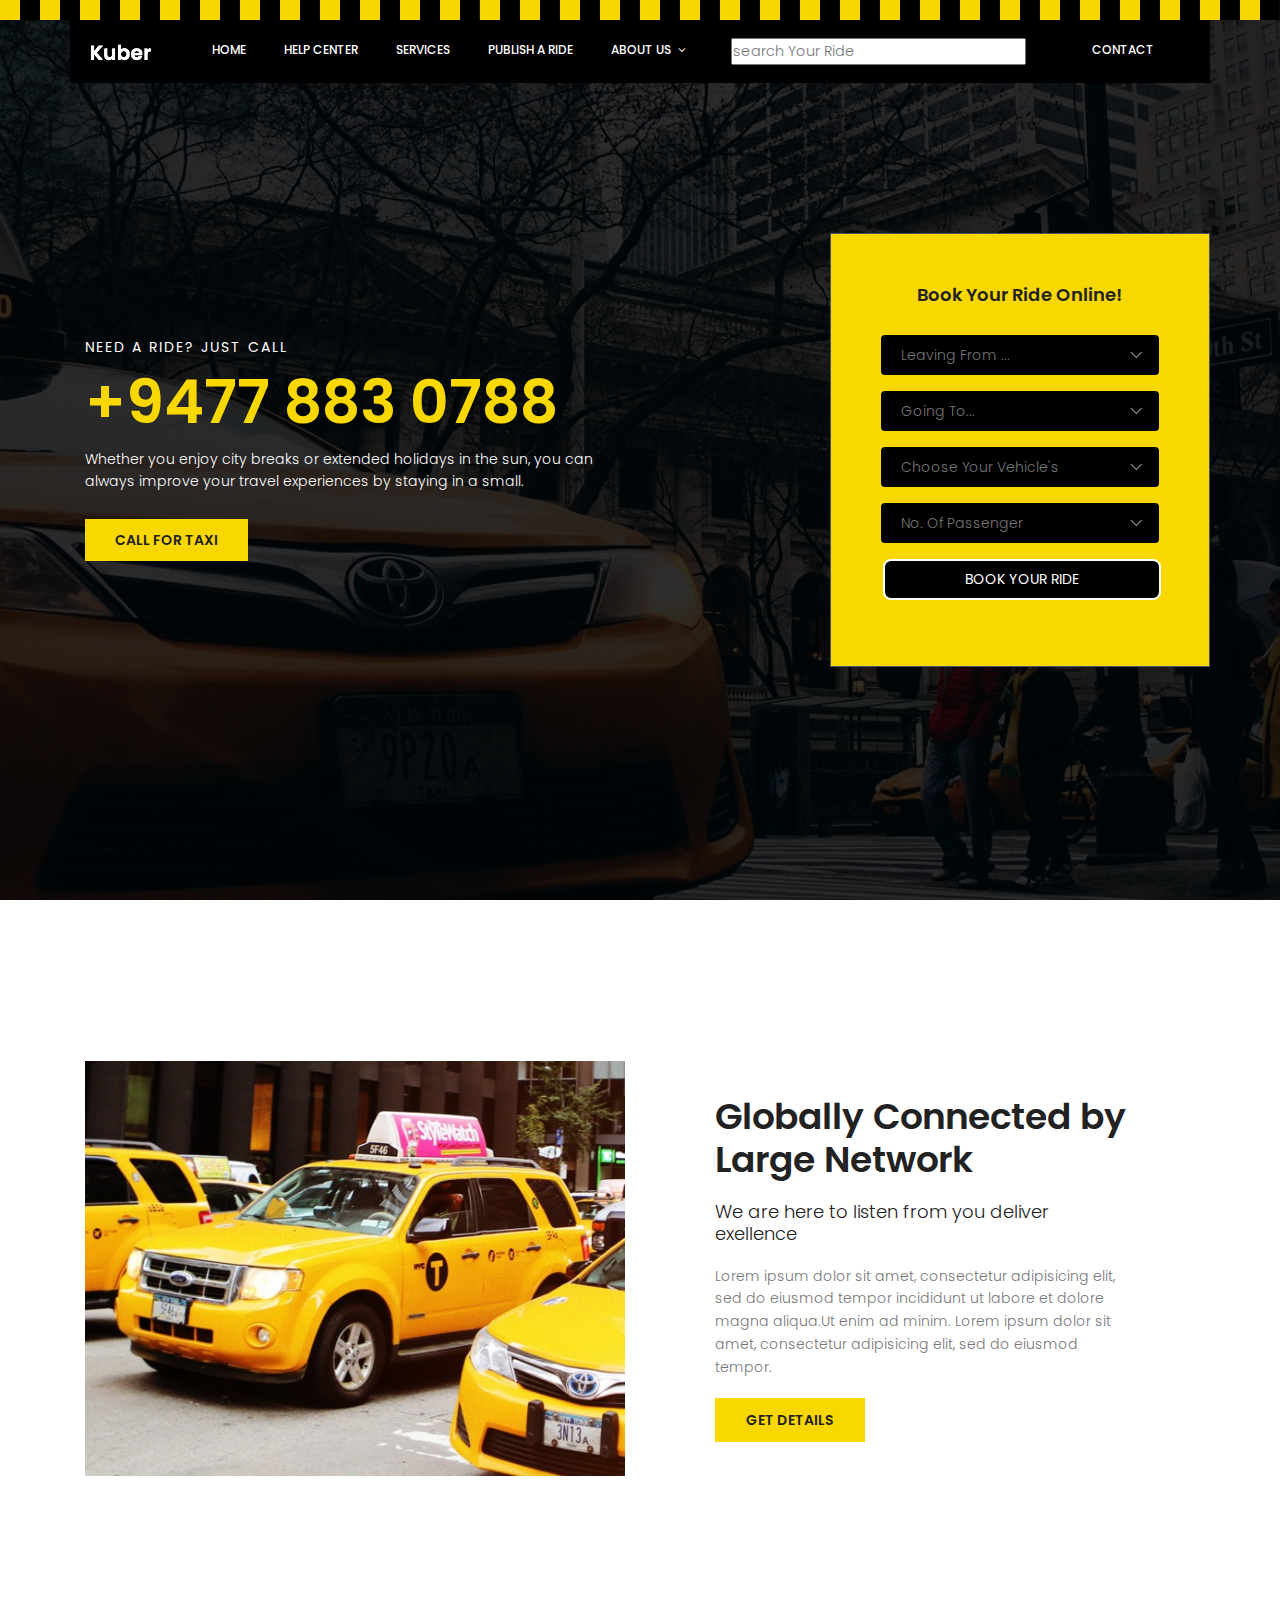
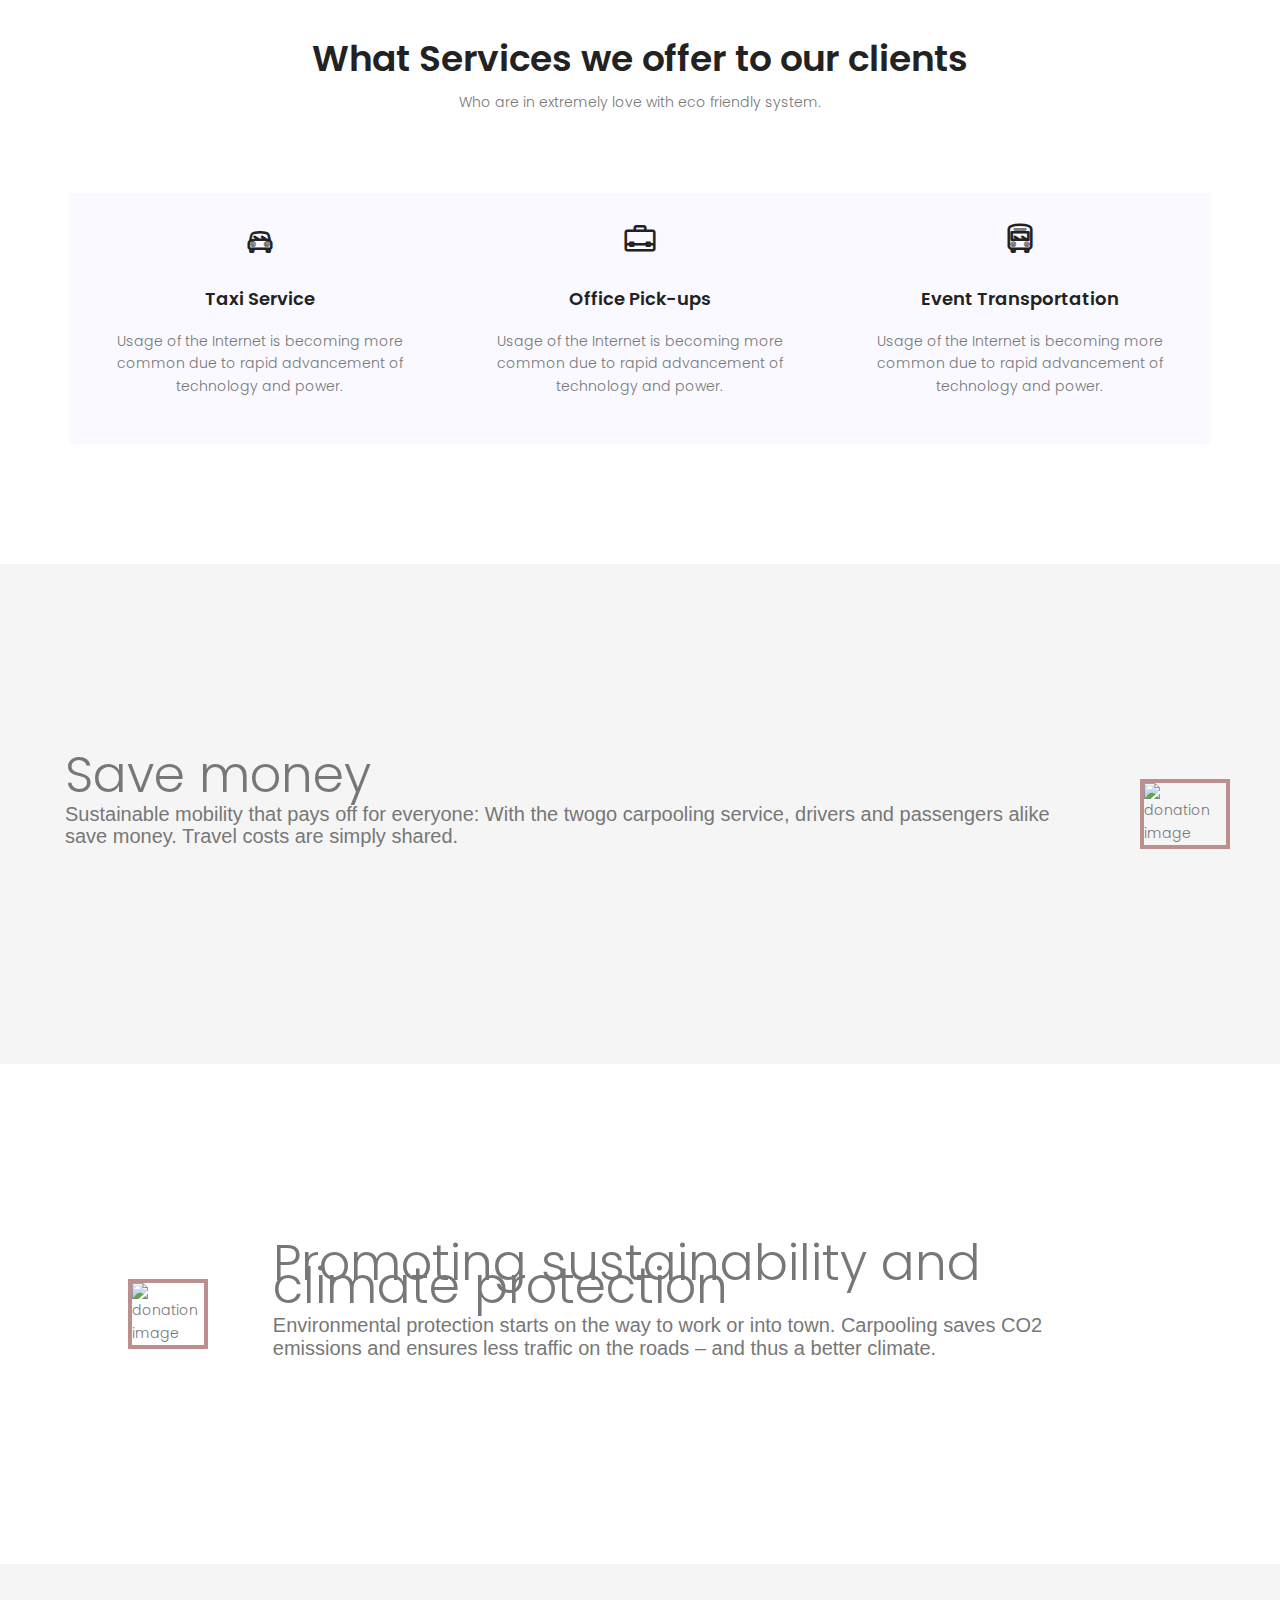
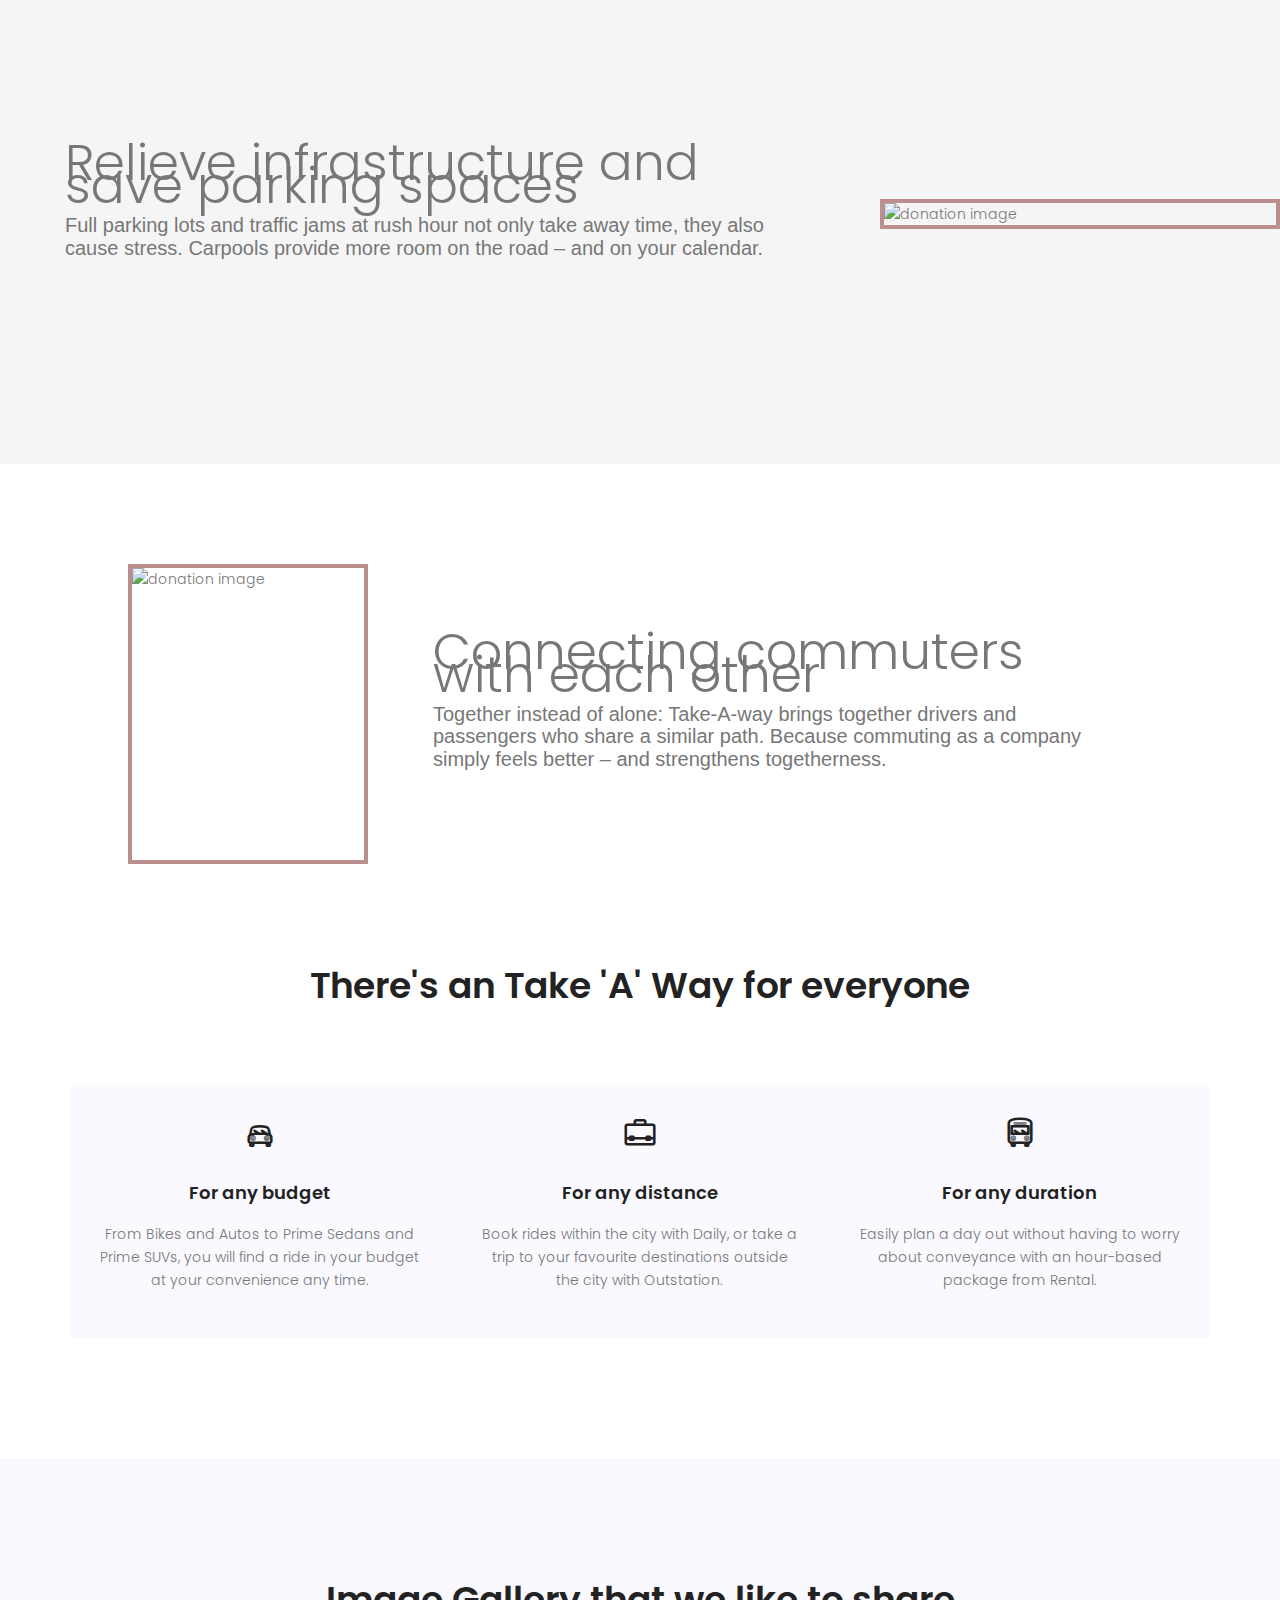
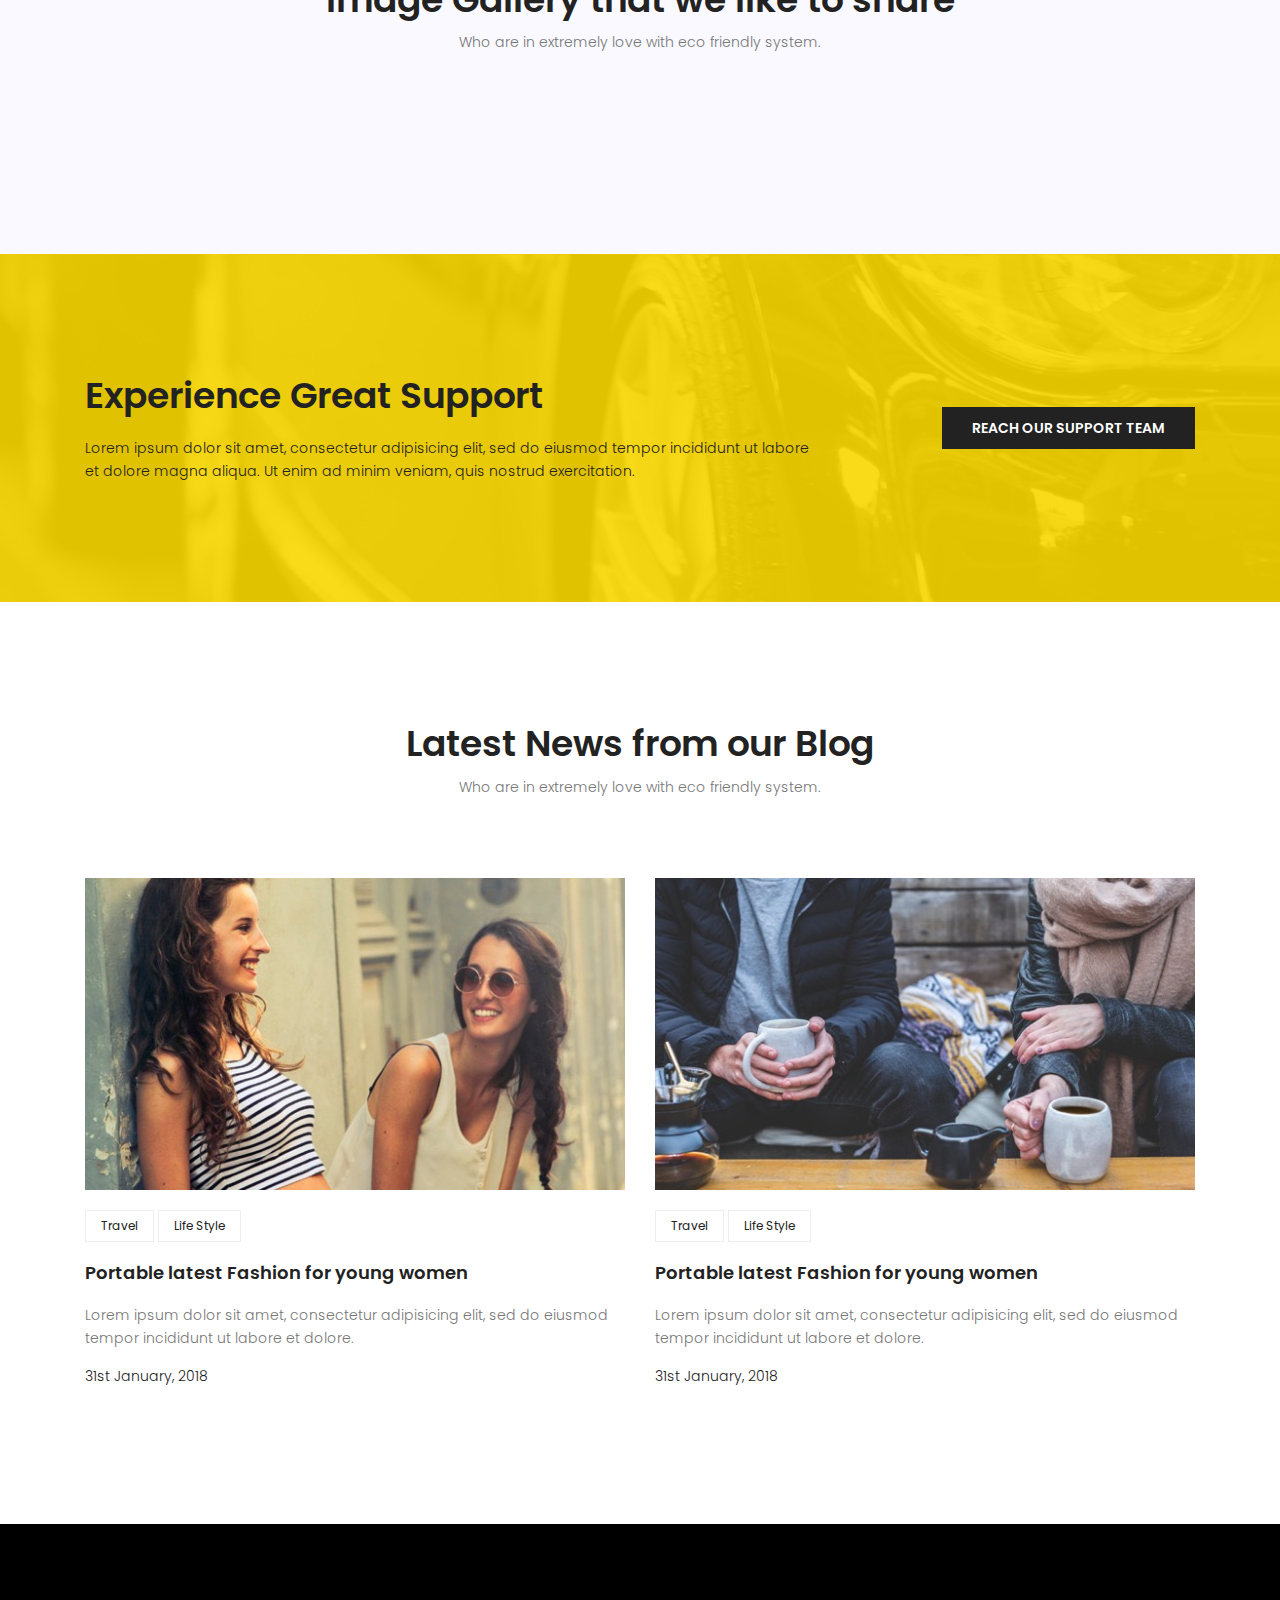
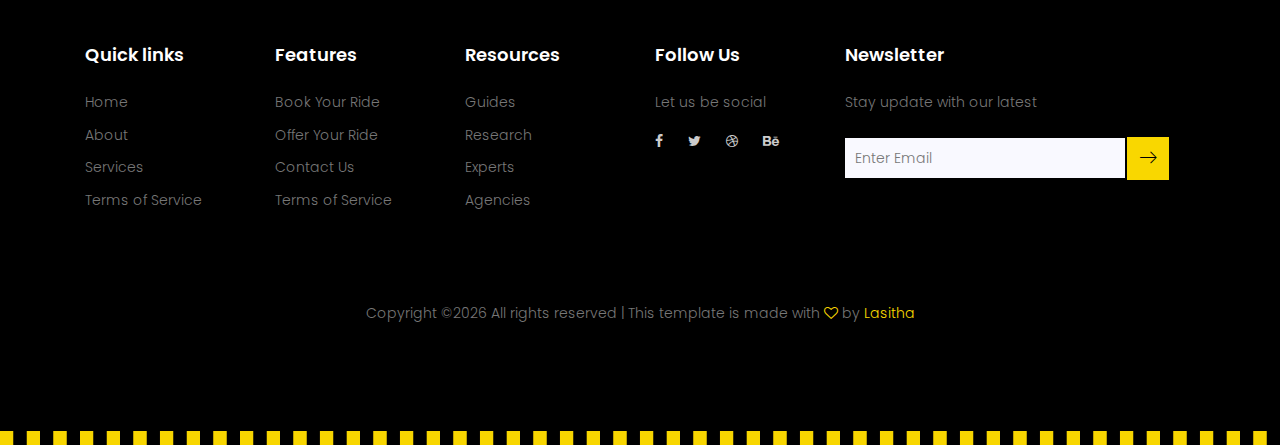
==== index.html @ 1f69581c "yahoo" ====
<!DOCTYPE html>
	<html lang="zxx" class="no-js">
	<head>
		<!-- Mobile Specific Meta -->
		<meta name="viewport" content="width=device-width, initial-scale=1, shrink-to-fit=no">
		<!-- Favicon-->
		<link rel="shortcut icon" href="img/fav.png">
		<!-- Author Meta -->
		<meta name="author" content="colorlib">
		<!-- Meta Description -->
		<meta name="description" content="">
		<!-- Meta Keyword -->
		<meta name="keywords" content="">
		<!-- meta character set -->
		<meta charset="UTF-8">
		<!-- Site Title -->
		<title>Take'A' Way</title>



		
		<link href="https://fonts.googleapis.com/css?family=Poppins:100,200,400,300,500,600,700" rel="stylesheet"> 
			<!--
			CSS
			============================================= -->
			<link rel="stylesheet" href="css/linearicons.css">
			<link rel="stylesheet" href="css/font-awesome.min.css">
			<link rel="stylesheet" href="css/bootstrap.css">
			<link rel="stylesheet" href="css/magnific-popup.css">
			<link rel="stylesheet" href="css/nice-select.css">							
			<link rel="stylesheet" href="css/animate.min.css">
			<link rel="stylesheet" href="css/jquery-ui.css">			
			<link rel="stylesheet" href="css/main.css">





		</head>
		<body>	
			  <header id="header">
		  		<div class="header-top">
				</div>
			    <div class="container main-menu">
			    	<div class="row align-items-center justify-content-between d-flex">
			    		<a href="index.html"><img src="img/logo.png" alt="" title="" /></a>		
						<nav id="nav-menu-container">
							<ul class="nav-menu">
							  <li class="menu-active"><a href="index.html">Home</a></li>
							  <li><a href="about.html">Help Center</a></li>
							  <li><a href="service.html">Services</a></li>
							  <li><a href="gallery.html">Publish a Ride</a></li>
							  <li class="menu-has-children"><a href="">About Us</a>
							    <ul>
							      <li><a href="blog-home.html">Our Aim</a></li>
							      <li><a href="blog-single.html">Our Mission</a></li>
							      <li class="menu-has-children"><a href="">Level 2</a>
							        <ul>
							          <li><a href="#">Item One</a></li>
							          <li><a href="#">Item Two</a></li>
							        </ul>
							      </li>					              
							    </ul>
							  </li>
							  <li><a href="elements.html"><input style="font-size: larger; font-weight: bolder;" type="text" placeholder="search Your Ride" name="search"</a></li>							  			          	          
							  <li><a href="contact.html">Contact</a></li>
							</ul>
						</nav><!-- #nav-menu-container -->		
			    	</div>
			    </div>
			  </header><!-- #header -->

			<!-- start banner Area -->
			<section class="banner-area relative" id="home">
				<div class="overlay overlay-bg"></div>	
				<div class="container">
					<div class="row fullscreen d-flex align-items-center justify-content-between">
						<div class="banner-content col-lg-6 col-md-6 ">
							<h6 class="text-white ">Need a ride? just call</h6>
							<h1 class="text-uppercase">
								+9477 883 0788				
							</h1>
							<p class="pt-10 pb-10 text-white">
								Whether you enjoy city breaks or extended holidays in the sun, you can always improve your travel experiences by staying in a small.
							</p>
							<a href="#" class="primary-btn text-uppercase">Call for taxi</a>
						</div>
						<div class="col-lg-4  col-md-6 header-right">
							<h4 class="pb-30">Book Your Ride Online!</h4>
							<form class="form">
							    <!-- <div class="from-group">
							    	<input class="form-control txt-field" type="text" name="name" placeholder="Your name"  onfocus="this.placeholder = ''" onblur="this.placeholder = 'Your name'">
							    	<input class="form-control txt-field" type="email" name="email" placeholder="Email address" onfocus="this.placeholder = ''" onblur="this.placeholder = 'Email address'">
							    	<input class="form-control txt-field" type="tel" name="phone" placeholder="Phone number" onfocus="this.placeholder = ''" onblur="this.placeholder = 'Phone number'">
							    </div>	 -->



                                <div class="form-group">
									<div class="default-select" id="default-select">
									 <select>
										 <option value="" disabled selected hidden>Leaving From ...</option>
										 <option value="1">Destination One</option>
										 <option value="2">Destination Two</option>
										 <option value="3">Destination Three</option>
									 </select>
								 </div>
							 </div>
							 <div class="form-group">
									<div class="default-select" id="default-select2">
									 <select>
										 <option value="" disabled selected hidden>Going To...</option>
										 <option value="1">Destination One</option>
										 <option value="2">Destination Two</option>
										 <option value="3">Destination Three</option>
									 </select>
								 </div>
							 </div>							    
							 


								<div class="form-group">
									<div class="default-select" id="default-select">
									 <select>
										 <option value="" disabled selected hidden>Choose Your Vehicle's</option>
										 <option style="font-size: 15px; font-weight: bolder;" value="1">Car</option>
										 <option style="font-size: 15px; font-weight: bolder;"  value="2">Auto</option>
										 <option style="font-size: 15px; font-weight: bolder;"  value="3">Bike</option>
										 <option style="font-size: 15px; font-weight: bolder;"  value="3">Bicycles</option>
									 </select>
								 </div>
							 </div>
								


							 <div class="form-group">
								<div class="default-select" id="default-select">
								 <select>
									 <option value="" disabled selected hidden>No. Of Passenger</option>
									 <option style="font-size: 15px; font-weight: bolder;" value="1">1</option>
									 <option style="font-size: 15px; font-weight: bolder;"  value="2">2</option>
									 <option style="font-size: 15px; font-weight: bolder;"  value="3">3</option>
									 <option style="font-size: 15px; font-weight: bolder;"  value="3">4</option>

									 <option style="font-size: 15px; font-weight: bolder;"  value="3">More than 4</option>
								 </select>
							 </div>
						 </div>


							  			    
							    
							    						    
							    <div class="form-group">

							            <button class="btn btn-default btn-lg btn-block text-center text-uppercase">Book Your Ride</button>

							    </div>
							</form>
						</div>											
					</div>
				</div>					
			</section>
			<!-- End banner Area -->	

			<!-- Start home-about Area -->
			<section class="home-about-area section-gap">
				<div class="container">
					<div class="row align-items-center">
						<div class="col-lg-6 about-left">
							<img class="img-fluid" src="img/about-img.jpg" alt="">
						</div>
						<div class="col-lg-6 about-right">
							<h1>Globally Connected
							by Large Network</h1>
							<h4>We are here to listen from you deliver exellence</h4>
							<p>Lorem ipsum dolor sit amet, consectetur adipisicing elit, sed do eiusmod tempor incididunt ut labore et dolore magna aliqua.Ut enim ad minim. Lorem ipsum dolor sit amet, consectetur adipisicing elit, sed do eiusmod tempor.								
							</p>
							<a class="text-uppercase primary-btn" href="#">Get Details</a>
						</div>
					</div>
				</div>	
			</section>
			<!-- End home-about Area -->
			
			<!-- Start services Area -->
			<section class="services-area pb-120">
				<div class="container">
					<div class="row section-title">
						<h1>What Services we offer to our clients</h1>
						<p>Who are in extremely love with eco friendly system.</p>
					</div>
					<div class="row">
						<div class="col-lg-4 single-service">
							<span class="lnr lnr-car"></span>
							<a href="#"><h4>Taxi Service</h4></a>
							<p>
								Usage of the Internet is becoming more common due to rapid advancement of technology and power.
							</p>
						</div>
						<div class="col-lg-4 single-service">
							<span class="lnr lnr-briefcase"></span>
							<a href="#"><h4>Office Pick-ups</h4></a>
							<p>
								Usage of the Internet is becoming more common due to rapid advancement of technology and power.
							</p>
						</div>
						<div class="col-lg-4 single-service">
							<span class="lnr lnr-bus"></span>
							<a href="#"><h4>Event Transportation</h4></a>
							<p>
								Usage of the Internet is becoming more common due to rapid advancement of technology and power.
							</p>
						</div>												
					</div>	
				</div>	
			</section>



			<div class="section2">
				<section class="secRight">
					<div class="paras">
					<p class="sectionTag text-big">Save money</p>
					<p class="sectionSubTag text-small"> Sustainable mobility that pays off for everyone: With the twogo carpooling service, drivers and passengers alike save money. Travel costs are simply shared. </p>
					
				</div>
					<div class="thumbnail">
						<img src="Images/csm_img-teaser-geld-sparen_56711c2ad8.jpg" alt="donation image" class="imgFluid">
					</div>
				
				</section>
				</div>
				<section class="secleft">
					<div class="paras">
					<p class="sectionTag text-big">Promoting sustainability and climate protection</p>
					<p class="sectionSubTag text-small">Environmental protection starts on the way to work or into town. Carpooling saves CO2 emissions and ensures less traffic on the roads – and thus a better climate.
						
					</p>
				</div>
					<div class="thumbnail">
						<img src="Images/csm_img-teaser-nachhaltigkeit_f26d44bed8.jpg" alt="donation image" class="imgFluid2">
					</div>
				</section>
				<div class="section3"></div>
				<section class="secRight section3">
					<div class="paras">
					<p class="sectionTag text-big">Relieve infrastructure and save parking spaces</p>
					<p class="sectionSubTag text-small">Full parking lots and traffic jams at rush hour not only take away time, they also cause stress. Carpools provide more room on the road – and on your calendar.
					   
					</p>
				</div>
					<div class="thumbnail">
						<img src="Images/csm_Teaser_Infrastruktur_0f669d9512.jpeg" alt="donation image" class="imgFluid3">
					</div>
				</section>
				</div>
				
				<section class="secleft section4">
					<div class="paras">
					<p class="sectionTag text-big">
						Connecting commuters with each other</p>
					<p class="sectionSubTag text-small">Together instead of alone: Take-A-way brings together drivers and passengers who share a similar path. Because commuting as a company simply feels better – and strengthens togetherness.
					   
					</p>
					</div>
				
					<div class="thumbnail">
						<img src="Images/csm_Teaser_Pendler_2b13faceb1.jpeg" alt="donation image" class="imgFluid4">
					</div>
				</div>
				
				</section>
				




			<section class="services-area pb-120">
				<div class="container">
					<div class="row section-title">
						<h1>There's an Take 'A' Way for everyone</h1>
						<p></p>
					</div>
					<div class="row">
						<div class="col-lg-4 single-service">
							<span class="lnr lnr-car"></span>
							<a href="#"><h4>For any budget</h4></a>
							<p>
								From Bikes and Autos to Prime Sedans and Prime SUVs, you will find a ride in your budget at your convenience any time.
							</p>
						</div>
						<div class="col-lg-4 single-service">
							<span class="lnr lnr-briefcase"></span>
							<a href="#"><h4>For any distance</h4></a>
							<p>
								Book rides within the city with Daily, or take a trip to your favourite destinations outside the city with Outstation.
							</p>
						</div>
						<div class="col-lg-4 single-service">
							<span class="lnr lnr-bus"></span>
							<a href="#"><h4>For any duration</h4></a>
							<p>
								Easily plan a day out without having to worry about conveyance with an hour-based package from Rental.
							</p>
						</div>												
					</div>	
				</div>	
			</section>
			<!-- End services Area -->
			
			<!-- Start image-gallery Area -->
			<section class="image-gallery-area section-gap">
				<div class="container">
					<div class="row section-title">
						<h1>Image Gallery that we like to share</h1>
						<p>Who are in extremely love with eco friendly system.</p>
					</div>					
					
			</section>
			<!-- End image-gallery Area -->
			
			
							
			<!-- Start home-calltoaction Area -->
			<section class="home-calltoaction-area relative">
				<div class="container">
					<div class="overlay overlay-bg"></div>
					<div class="row align-items-center section-gap">
						<div class="col-lg-8">
							<h1>Experience Great Support</h1>
							<p>
								Lorem ipsum dolor sit amet, consectetur adipisicing elit, sed do eiusmod tempor incididunt ut labore  et dolore magna aliqua. Ut enim ad minim veniam, quis nostrud exercitation.
							</p>
						</div>
						<div class="col-lg-4 btn-left">
							<a href="#" class="primary-btn">Reach Our Support Team</a>
						</div>
					</div>
				</div>	
			</section>
			<!-- End home-calltoaction Area -->
			
			<!-- Start latest-blog Area -->
			<section class="latest-blog-area section-gap">
				<div class="container">
					<div class="row section-title">
						<h1>Latest News from our Blog</h1>
						<p>Who are in extremely love with eco friendly system.</p>
					</div>						
					<div class="row">
						<div class="col-lg-6">
							<div class="single-latest-blog">
								<div class="thumb">
									<img class="img-fluid" src="img/b1.jpg" alt="">
								</div>
								<ul class="tags">
									<li><a href="#">Travel</a></li>
									<li><a href="#">Life Style</a></li>
								</ul>
								<a href="#">
									<h4>Portable latest Fashion for young women</h4>
								</a>
								<p>
									Lorem ipsum dolor sit amet, consectetur adipisicing elit, sed do eiusmod tempor incididunt ut labore  et dolore.
								</p>
								<p class="date">31st January, 2018</p>
							</div>
						</div>
						<div class="col-lg-6">
							<div class="single-latest-blog">
								<div class="thumb">
									<img class="img-fluid" src="img/b2.jpg" alt="">
								</div>
								<ul class="tags">
									<li><a href="#">Travel</a></li>
									<li><a href="#">Life Style</a></li>
								</ul>
								<a href="#">
									<h4>Portable latest Fashion for young women</h4>
								</a>
								<p>
									Lorem ipsum dolor sit amet, consectetur adipisicing elit, sed do eiusmod tempor incididunt ut labore  et dolore.
								</p>
								<p class="date">31st January, 2018</p>
							</div>
						</div>						
					</div>
				</div>	
			</section>
			<!-- End latest-blog Area -->
			
			<!-- start footer Area -->		
			<footer class="footer-area section-gap">
				<div class="container">
					<div class="row">
						<div class="col-lg-2 col-md-6 col-sm-6">
							<div class="single-footer-widget">
								<h6>Quick links</h6>
								<ul>
									<li><a href="#">Home</a></li>
									<li><a href="#">About</a></li>
									<li><a href="#">Services</a></li>
									<li><a href="#">Terms of Service</a></li>
								</ul>								
							</div>
						</div>
						<div class="col-lg-2 col-md-6 col-sm-6">
							<div class="single-footer-widget">
								<h6>Features</h6>
								<ul>
									<li><a href="#">Book Your Ride</a></li>
									<li><a href="#">Offer Your Ride</a></li>
									<li><a href="#">Contact Us</a></li>
									<li><a href="#">Terms of Service</a></li>
								</ul>								
							</div>
						</div>
						<div class="col-lg-2 col-md-6 col-sm-6">
							<div class="single-footer-widget">
								<h6>Resources</h6>
								<ul>
									<li><a href="#">Guides</a></li>
									<li><a href="#">Research</a></li>
									<li><a href="#">Experts</a></li>
									<li><a href="#">Agencies</a></li>
								</ul>								
							</div>
						</div>												
						<div class="col-lg-2 col-md-6 col-sm-6 social-widget">
							<div class="single-footer-widget">
								<h6>Follow Us</h6>
								<p>Let us be social</p>
								<div class="footer-social d-flex align-items-center">
									<a href="#"><i class="fa fa-facebook"></i></a>
									<a href="#"><i class="fa fa-twitter"></i></a>
									<a href="#"><i class="fa fa-dribbble"></i></a>
									<a href="#"><i class="fa fa-behance"></i></a>
								</div>
							</div>
						</div>							
						<div class="col-lg-4  col-md-6 col-sm-6">
							<div class="single-footer-widget">
								<h6>Newsletter</h6>
								<p>Stay update with our latest</p>
								<div class="" id="mc_embed_signup">
									<form target="_blank" action="https://spondonit.us12.list-manage.com/subscribe/post?u=1462626880ade1ac87bd9c93a&amp;id=92a4423d01" method="get" class="form-inline">
										<input class="form-control" name="EMAIL" placeholder="Enter Email" onfocus="this.placeholder = ''" onblur="this.placeholder = 'Enter Email '" required="" type="email">
			                            	<button class="click-btn btn btn-default"><span class="lnr lnr-arrow-right"></span></button>
			                            	<div style="position: absolute; left: -5000px;">
												<input name="b_36c4fd991d266f23781ded980_aefe40901a" tabindex="-1" value="" type="text">
											</div>

										<div class="info"></div>
									</form>
								</div>
							</div>
						</div>	
						<p class="mt-80 mx-auto footer-text col-lg-12">
							<!-- Link back to Colorlib can't be removed. Template is licensed under CC BY 3.0. -->
Copyright &copy;<script>document.write(new Date().getFullYear());</script> All rights reserved | This template is made with <i class="fa fa-heart-o" aria-hidden="true"></i> by <a href="https://lasitha-dilshan-thilakarathna.business.site/" target="_blank">Lasitha</a>
<!-- Link back to Colorlib can't be removed. Template is licensed under CC BY 3.0. -->
						</p>											
					</div>
				</div>
				<img class="footer-bottom" src="img/footer-bottom.png" alt="">
			</footer>	
			<!-- End footer Area -->	

			<script src="js/vendor/jquery-2.2.4.min.js"></script>
			<script src="https://cdnjs.cloudflare.com/ajax/libs/popper.js/1.12.9/umd/popper.min.js" integrity="sha384-ApNbgh9B+Y1QKtv3Rn7W3mgPxhU9K/ScQsAP7hUibX39j7fakFPskvXusvfa0b4Q" crossorigin="anonymous"></script>
			<script src="js/vendor/bootstrap.min.js"></script>			
			<script src="https://maps.googleapis.com/maps/api/js?key=AIzaSyBhOdIF3Y9382fqJYt5I_sswSrEw5eihAA"></script>
  			<script src="js/easing.min.js"></script>			
			<script src="js/hoverIntent.js"></script>
			<script src="js/superfish.min.js"></script>	
			<script src="js/jquery.ajaxchimp.min.js"></script>
			<script src="js/jquery.magnific-popup.min.js"></script>	
 			<script src="js/jquery-ui.js"></script>								
			<script src="js/jquery.nice-select.min.js"></script>							
			<script src="js/mail-script.js"></script>	
			<script src="js/main.js"></script>	
		</body>
	</html>
---- css/linearicons.css ----
@font-face {
	font-family: 'Linearicons-Free';
	src:url('../fonts/Linearicons-Free.eot?w118d');
	src:url('../fonts/Linearicons-Free.eot?#iefixw118d') format('embedded-opentype'),
		url('../fonts/Linearicons-Free.woff2?w118d') format('woff2'),
		url('../fonts/Linearicons-Free.woff?w118d') format('woff'),
		url('../fonts/Linearicons-Free.ttf?w118d') format('truetype'),
		url('../fonts/Linearicons-Free.svg?w118d#Linearicons-Free') format('svg');
	font-weight: normal;
	font-style: normal;
}

.lnr {
	font-family: 'Linearicons-Free';
	speak: none;
	font-style: normal;
	font-weight: normal;
	font-variant: normal;
	text-transform: none;
	line-height: 1;

	/* Better Font Rendering =========== */
	-webkit-font-smoothing: antialiased;
	-moz-osx-font-smoothing: grayscale;
}

.lnr-home:before {
	content: "\e800";
}
.lnr-apartment:before {
	content: "\e801";
}
.lnr-pencil:before {
	content: "\e802";
}
.lnr-magic-wand:before {
	content: "\e803";
}
.lnr-drop:before {
	content: "\e804";
}
.lnr-lighter:before {
	content: "\e805";
}
.lnr-poop:before {
	content: "\e806";
}
.lnr-sun:before {
	content: "\e807";
}
.lnr-moon:before {
	content: "\e808";
}
.lnr-cloud:before {
	content: "\e809";
}
.lnr-cloud-upload:before {
	content: "\e80a";
}
.lnr-cloud-download:before {
	content: "\e80b";
}
.lnr-cloud-sync:before {
	content: "\e80c";
}
.lnr-cloud-check:before {
	content: "\e80d";
}
.lnr-database:before {
	content: "\e80e";
}
.lnr-lock:before {
	content: "\e80f";
}
.lnr-cog:before {
	content: "\e810";
}
.lnr-trash:before {
	content: "\e811";
}
.lnr-dice:before {
	content: "\e812";
}
.lnr-heart:before {
	content: "\e813";
}
.lnr-star:before {
	content: "\e814";
}
.lnr-star-half:before {
	content: "\e815";
}
.lnr-star-empty:before {
	content: "\e816";
}
.lnr-flag:before {
	content: "\e817";
}
.lnr-envelope:before {
	content: "\e818";
}
.lnr-paperclip:before {
	content: "\e819";
}
.lnr-inbox:before {
	content: "\e81a";
}
.lnr-eye:before {
	content: "\e81b";
}
.lnr-printer:before {
	content: "\e81c";
}
.lnr-file-empty:before {
	content: "\e81d";
}
.lnr-file-add:before {
	content: "\e81e";
}
.lnr-enter:before {
	content: "\e81f";
}
.lnr-exit:before {
	content: "\e820";
}
.lnr-graduation-hat:before {
	content: "\e821";
}
.lnr-license:before {
	content: "\e822";
}
.lnr-music-note:before {
	content: "\e823";
}
.lnr-film-play:before {
	content: "\e824";
}
.lnr-camera-video:before {
	content: "\e825";
}
.lnr-camera:before {
	content: "\e826";
}
.lnr-picture:before {
	content: "\e827";
}
.lnr-book:before {
	content: "\e828";
}
.lnr-bookmark:before {
	content: "\e829";
}
.lnr-user:before {
	content: "\e82a";
}
.lnr-users:before {
	content: "\e82b";
}
.lnr-shirt:before {
	content: "\e82c";
}
.lnr-store:before {
	content: "\e82d";
}
.lnr-cart:before {
	content: "\e82e";
}
.lnr-tag:before {
	content: "\e82f";
}
.lnr-phone-handset:before {
	content: "\e830";
}
.lnr-phone:before {
	content: "\e831";
}
.lnr-pushpin:before {
	content: "\e832";
}
.lnr-map-marker:before {
	content: "\e833";
}
.lnr-map:before {
	content: "\e834";
}
.lnr-location:before {
	content: "\e835";
}
.lnr-calendar-full:before {
	content: "\e836";
}
.lnr-keyboard:before {
	content: "\e837";
}
.lnr-spell-check:before {
	content: "\e838";
}
.lnr-screen:before {
	content: "\e839";
}
.lnr-smartphone:before {
	content: "\e83a";
}
.lnr-tablet:before {
	content: "\e83b";
}
.lnr-laptop:before {
	content: "\e83c";
}
.lnr-laptop-phone:before {
	content: "\e83d";
}
.lnr-power-switch:before {
	content: "\e83e";
}
.lnr-bubble:before {
	content: "\e83f";
}
.lnr-heart-pulse:before {
	content: "\e840";
}
.lnr-construction:before {
	content: "\e841";
}
.lnr-pie-chart:before {
	content: "\e842";
}
.lnr-chart-bars:before {
	content: "\e843";
}
.lnr-gift:before {
	content: "\e844";
}
.lnr-diamond:before {
	content: "\e845";
}
.lnr-linearicons:before {
	content: "\e846";
}
.lnr-dinner:before {
	content: "\e847";
}
.lnr-coffee-cup:before {
	content: "\e848";
}
.lnr-leaf:before {
	content: "\e849";
}
.lnr-paw:before {
	content: "\e84a";
}
.lnr-rocket:before {
	content: "\e84b";
}
.lnr-briefcase:before {
	content: "\e84c";
}
.lnr-bus:before {
	content: "\e84d";
}
.lnr-car:before {
	content: "\e84e";
}
.lnr-train:before {
	content: "\e84f";
}
.lnr-bicycle:before {
	content: "\e850";
}
.lnr-wheelchair:before {
	content: "\e851";
}
.lnr-select:before {
	content: "\e852";
}
.lnr-earth:before {
	content: "\e853";
}
.lnr-smile:before {
	content: "\e854";
}
.lnr-sad:before {
	content: "\e855";
}
.lnr-neutral:before {
	content: "\e856";
}
.lnr-mustache:before {
	content: "\e857";
}
.lnr-alarm:before {
	content: "\e858";
}
.lnr-bullhorn:before {
	content: "\e859";
}
.lnr-volume-high:before {
	content: "\e85a";
}
.lnr-volume-medium:before {
	content: "\e85b";
}
.lnr-volume-low:before {
	content: "\e85c";
}
.lnr-volume:before {
	content: "\e85d";
}
.lnr-mic:before {
	content: "\e85e";
}
.lnr-hourglass:before {
	content: "\e85f";
}
.lnr-undo:before {
	content: "\e860";
}
.lnr-redo:before {
	content: "\e861";
}
.lnr-sync:before {
	content: "\e862";
}
.lnr-history:before {
	content: "\e863";
}
.lnr-clock:before {
	content: "\e864";
}
.lnr-download:before {
	content: "\e865";
}
.lnr-upload:before {
	content: "\e866";
}
.lnr-enter-down:before {
	content: "\e867";
}
.lnr-exit-up:before {
	content: "\e868";
}
.lnr-bug:before {
	content: "\e869";
}
.lnr-code:before {
	content: "\e86a";
}
.lnr-link:before {
	content: "\e86b";
}
.lnr-unlink:before {
	content: "\e86c";
}
.lnr-thumbs-up:before {
	content: "\e86d";
}
.lnr-thumbs-down:before {
	content: "\e86e";
}
.lnr-magnifier:before {
	content: "\e86f";
}
.lnr-cross:before {
	content: "\e870";
}
.lnr-menu:before {
	content: "\e871";
}
.lnr-list:before {
	content: "\e872";
}
.lnr-chevron-up:before {
	content: "\e873";
}
.lnr-chevron-down:before {
	content: "\e874";
}
.lnr-chevron-left:before {
	content: "\e875";
}
.lnr-chevron-right:before {
	content: "\e876";
}
.lnr-arrow-up:before {
	content: "\e877";
}
.lnr-arrow-down:before {
	content: "\e878";
}
.lnr-arrow-left:before {
	content: "\e879";
}
.lnr-arrow-right:before {
	content: "\e87a";
}
.lnr-move:before {
	content: "\e87b";
}
.lnr-warning:before {
	content: "\e87c";
}
.lnr-question-circle:before {
	content: "\e87d";
}
.lnr-menu-circle:before {
	content: "\e87e";
}
.lnr-checkmark-circle:before {
	content: "\e87f";
}
.lnr-cross-circle:before {
	content: "\e880";
}
.lnr-plus-circle:before {
	content: "\e881";
}
.lnr-circle-minus:before {
	content: "\e882";
}
.lnr-arrow-up-circle:before {
	content: "\e883";
}
.lnr-arrow-down-circle:before {
	content: "\e884";
}
.lnr-arrow-left-circle:before {
	content: "\e885";
}
.lnr-arrow-right-circle:before {
	content: "\e886";
}
.lnr-chevron-up-circle:before {
	content: "\e887";
}
.lnr-chevron-down-circle:before {
	content: "\e888";
}
.lnr-chevron-left-circle:before {
	content: "\e889";
}
.lnr-chevron-right-circle:before {
	content: "\e88a";
}
.lnr-crop:before {
	content: "\e88b";
}
.lnr-frame-expand:before {
	content: "\e88c";
}
.lnr-frame-contract:before {
	content: "\e88d";
}
.lnr-layers:before {
	content: "\e88e";
}
.lnr-funnel:before {
	content: "\e88f";
}
.lnr-text-format:before {
	content: "\e890";
}
.lnr-text-format-remove:before {
	content: "\e891";
}
.lnr-text-size:before {
	content: "\e892";
}
.lnr-bold:before {
	content: "\e893";
}
.lnr-italic:before {
	content: "\e894";
}
.lnr-underline:before {
	content: "\e895";
}
.lnr-strikethrough:before {
	content: "\e896";
}
.lnr-highlight:before {
	content: "\e897";
}
.lnr-text-align-left:before {
	content: "\e898";
}
.lnr-text-align-center:before {
	content: "\e899";
}
.lnr-text-align-right:before {
	content: "\e89a";
}
.lnr-text-align-justify:before {
	content: "\e89b";
}
.lnr-line-spacing:before {
	content: "\e89c";
}
.lnr-indent-increase:before {
	content: "\e89d";
}
.lnr-indent-decrease:before {
	content: "\e89e";
}
.lnr-pilcrow:before {
	content: "\e89f";
}
.lnr-direction-ltr:before {
	content: "\e8a0";
}
.lnr-direction-rtl:before {
	content: "\e8a1";
}
.lnr-page-break:before {
	content: "\e8a2";
}
.lnr-sort-alpha-asc:before {
	content: "\e8a3";
}
.lnr-sort-amount-asc:before {
	content: "\e8a4";
}
.lnr-hand:before {
	content: "\e8a5";
}
.lnr-pointer-up:before {
	content: "\e8a6";
}
.lnr-pointer-right:before {
	content: "\e8a7";
}
.lnr-pointer-down:before {
	content: "\e8a8";
}
.lnr-pointer-left:before {
	content: "\e8a9";
}
---- css/nice-select.css ----
.nice-select {
  -webkit-tap-highlight-color: transparent;
  background-color: #fff;
  border-radius: 5px;
  border: solid 1px #e8e8e8;
  box-sizing: border-box;
  clear: both;
  cursor: pointer;
  display: block;
  float: left;
  font-family: inherit;
  font-size: 14px;
  font-weight: normal;
  height: 42px;
  line-height: 40px;
  outline: none;
  padding-left: 18px;
  padding-right: 30px;
  position: relative;
  text-align: left !important;
  -webkit-transition: all 0.2s ease-in-out;
  transition: all 0.2s ease-in-out;
  -webkit-user-select: none;
     -moz-user-select: none;
      -ms-user-select: none;
          user-select: none;
  white-space: nowrap;
  width: auto; }
  .nice-select:hover {
    border-color: #dbdbdb; }
  .nice-select:active, .nice-select.open, .nice-select:focus {
    border-color: #999; }
  .nice-select:after {
    border-bottom: 2px solid #999;
    border-right: 2px solid #999;
    content: '';
    display: block;
    height: 5px;
    margin-top: -4px;
    pointer-events: none;
    position: absolute;
    right: 12px;
    top: 50%;
    -webkit-transform-origin: 66% 66%;
        -ms-transform-origin: 66% 66%;
            transform-origin: 66% 66%;
    -webkit-transform: rotate(45deg);
        -ms-transform: rotate(45deg);
            transform: rotate(45deg);
    -webkit-transition: all 0.15s ease-in-out;
    transition: all 0.15s ease-in-out;
    width: 5px; }
  .nice-select.open:after {
    -webkit-transform: rotate(-135deg);
        -ms-transform: rotate(-135deg);
            transform: rotate(-135deg); }
  .nice-select.open .list {
    opacity: 1;
    pointer-events: auto;
    -webkit-transform: scale(1) translateY(0);
        -ms-transform: scale(1) translateY(0);
            transform: scale(1) translateY(0); }
  .nice-select.disabled {
    border-color: #ededed;
    color: #999;
    pointer-events: none; }
    .nice-select.disabled:after {
      border-color: #cccccc; }
  .nice-select.wide {
    width: 100%; }
    .nice-select.wide .list {
      left: 0 !important;
      right: 0 !important; }
  .nice-select.right {
    float: right; }
    .nice-select.right .list {
      left: auto;
      right: 0; }
  .nice-select.small {
    font-size: 12px;
    height: 36px;
    line-height: 34px; }
    .nice-select.small:after {
      height: 4px;
      width: 4px; }
    .nice-select.small .option {
      line-height: 34px;
      min-height: 34px; }
  .nice-select .list {
    background-color: #fff;
    border-radius: 5px;
    box-shadow: 0 0 0 1px rgba(68, 68, 68, 0.11);
    box-sizing: border-box;
    margin-top: 4px;
    opacity: 0;
    overflow: hidden;
    padding: 0;
    pointer-events: none;
    position: absolute;
    top: 100%;
    left: 0;
    -webkit-transform-origin: 50% 0;
        -ms-transform-origin: 50% 0;
            transform-origin: 50% 0;
    -webkit-transform: scale(0.75) translateY(-21px);
        -ms-transform: scale(0.75) translateY(-21px);
            transform: scale(0.75) translateY(-21px);
    -webkit-transition: all 0.2s cubic-bezier(0.5, 0, 0, 1.25), opacity 0.15s ease-out;
    transition: all 0.2s cubic-bezier(0.5, 0, 0, 1.25), opacity 0.15s ease-out;
    z-index: 9; }
    .nice-select .list:hover .option:not(:hover) {
      background-color: transparent !important; }
  .nice-select .option {
    cursor: pointer;
    font-weight: 400;
    line-height: 40px;
    list-style: none;
    min-height: 40px;
    outline: none;
    padding-left: 18px;
    padding-right: 29px;
    text-align: left;
    -webkit-transition: all 0.2s;
    transition: all 0.2s; }
    .nice-select .option:hover, .nice-select .option.focus, .nice-select .option.selected.focus {
      background-color: #f6f6f6; }
    .nice-select .option.selected {
      font-weight: bold; }
    .nice-select .option.disabled {
      background-color: transparent;
      color: #999;
      cursor: default; }

.no-csspointerevents .nice-select .list {
  display: none; }

.no-csspointerevents .nice-select.open .list {
  display: block; }
---- css/main.css ----
/******************************************************************
Theme Name: Taxi 
Description: 
Author: Colorlib
Author URI: 
Version: 1.0
Created: 07/04/2018
******************************************************************/
/*------------------------------------------------------------------


-------------------------------------------------------------------*/
/*------------------------------------------------------------------
[Table of contents]

1.  Basic Styles
	1.1	Variables
	1.2	Mixins
	1.3	Flexbox
	1.4	Reset
2.  Elements
3.  Menu Style 
4.  Home Page Style
5.  Blog Styles
6.  Contact Page Style
7.  Footer Style

-------------------------------------------------------------------*/
/* =================================== */
/*  Font Family and Colors Styles
/* =================================== */
/*

$primary-font	: 'Poppins', sans-serif;
---------------------------------------------

$primary-color	: #f9d700;
$title-color	: #222222;
$text-color		: #777777;

$white			: #fff;
$offwhite		: #f9f9ff;
$black			: #222;

*/
/* =================================== */
/*  Basic Style 
/* =================================== */
::-moz-selection {
  /* Code for Firefox */
  background-color: #f9d700;
  color: #fff;
}


@import url("https://fonts.googleapis.com/css2?family=Fredoka+One&display=swap");
@import url("https://fonts.googleapis.com/css2?family=Neuton:ital@1&display=swap");
@import url("https://fonts.googleapis.com/css2?family=Patrick+Hand+SC&display=swap");
@import url("https://fonts.googleapis.com/css2?family=Alegreya+Sans+SC:wght@300&display=swap");
@import url("https://fonts.googleapis.com/css2?family=NTR&display=swap");
@import url("https://fonts.googleapis.com/css2?family=Raleway&display=swap");


*{
    margin: 0;
    padding: 0;
}


.firstSection{
    height: 100vh;
}

.box-main{
    display: flex;
    justify-content: center;
    align-items: center;
    font-family: 'Segoe UI', Tahoma, Geneva, Verdana, sans-serif;
    max-width: 50%;
    margin: auto;
    height: 80%;
}


.text-box {
    width: 80%;
    color: #FFF5E4;
    position: absolute;
    top: 55%;
    left: 21%;
    transform: translate(-50%, -50%);
    text-align: center;
    font-family: "Neuton", serif;
    line-height: 50px;
  }
  
  .text-box h1 {
    font-size: 70px;
    font-family: "Neuton", serif;
    letter-spacing: 8px;
  }
  
  .text-box p {
    margin: 10px 0 40px;
    font-size: 26px;
    color: #FFF5E4;
  }
  

.secondHalf{
    width: 30%;
}

.secondHalf img{
    width: 30%;
    border: 4px solid rosybrown;
    border-radius: 150px;
    display: block;
    margin: auto;

}

.text-big{
font-size: 50px;
}

.text-small{
font-size: 20px;
}

.btn{
    padding: 8px 20px;
    margin: 7px 2px;
    border: 2px solid white;
    border-radius: 8px;
    font-size: 18px;
    background: none;
    color: whitesmoke;
    cursor: pointer;
}

.btn:hover{
    border: 1px solid #FFF5E4;
    background:#dc2f02;
    transition: 1s;
    
}
.btn-sm{
    padding: 6px 10px;
    vertical-align: middle;
}

/*Second Page*/

.secRight{
    height: 500px;
    display: flex;
    align-items: center;
    justify-content: space-evenly;
    max-width: 100%;
    margin: auto;

}

.secleft{
    height: 500px;
    display: flex;
    align-items: center;
    justify-content: space-evenly;
    max-width: 80%;
    margin: auto;
    flex-direction: row-reverse;

}



.paras{
    padding: 0px 65px;
    height: fit-content;
    
}

.sectionSubTag{
    font-family: 'Segoe UI', Tahoma, Geneva, Verdana, sans-serif;
}

.section2{
    background-color: whitesmoke;
}

.imgFluid4{
    width: 100%;
    border: 4px solid rosybrown;
    width: 240px;
    height: 300px;
    display: block;
    margin: auto;
}

.imgFluid3{
    width: 100%;
    border: 4px solid rosybrown;
    width: 400px;
    
    display: block;
    margin: auto;
}

.imgFluid2{
   height: 240px;
   width: 500px;
   border: 4px solid rosybrown;
}

.imgFluid{
    height: 240px;
    width: 500px;
    margin-right: 50px;
    border: 4px solid rosybrown;
 }

.donorbutton{
    padding: 8px 20px;
    margin: 7px 2px;
    border: 2px solid black;
    border-radius: 8px;
    font-size: 18px;
    background: none;
    color: brown;
    cursor: pointer;
    margin-top: 500px;
    margin-right: 400px;
    display: inline-block;
    
}

.section3{
    background-color: whitesmoke;
}









::selection {
  background-color: #f9d700;
  color: #fff;
}

::-webkit-input-placeholder {
  /* WebKit, Blink, Edge */
  color: #777777;
  font-weight: 300;
}

:-moz-placeholder {
  /* Mozilla Firefox 4 to 18 */
  color: #777777;
  opacity: 1;
  font-weight: 300;
}

::-moz-placeholder {
  /* Mozilla Firefox 19+ */
  color: #777777;
  opacity: 1;
  font-weight: 300;
}

:-ms-input-placeholder {
  /* Internet Explorer 10-11 */
  color: #777777;
  font-weight: 300;
}

::-ms-input-placeholder {
  /* Microsoft Edge */
  color: #777777;
  font-weight: 300;
}

body {
  color: #777777;
  font-family: "Poppins", sans-serif;
  font-size: 14px;
  font-weight: 300;
  line-height: 1.625em;
  position: relative;
}

ol, ul {
  margin: 0;
  padding: 0;
  list-style: none;
}

select {
  display: block;
}

figure {
  margin: 0;
}

a {
  -webkit-transition: all 0.3s ease 0s;
  -moz-transition: all 0.3s ease 0s;
  -o-transition: all 0.3s ease 0s;
  transition: all 0.3s ease 0s;
}

iframe {
  border: 0;
}

a, a:focus, a:hover {
  text-decoration: none;
  outline: 0;
}

.btn.active.focus,
.btn.active:focus,
.btn.focus,
.btn.focus:active,
.btn:active:focus,
.btn:focus {
  text-decoration: none;
  outline: 0;
}

.card-panel {
  margin: 0;
  padding: 60px;
}

/**
 *  Typography
 *
 **/
.btn i, .btn-large i, .btn-floating i, .btn-large i, .btn-flat i {
  font-size: 1em;
  line-height: inherit;
}

.gray-bg {
  background: #f9f9ff;
}

h1, h2, h3,
h4, h5, h6 {
  font-family: "Poppins", sans-serif;
  color: #222222;
  line-height: 1.2em !important;
  margin-bottom: 0;
  margin-top: 0;
  font-weight: 600;
}

.h1, .h2, .h3,
.h4, .h5, .h6 {
  margin-bottom: 0;
  margin-top: 0;
  font-family: "Poppins", sans-serif;
  font-weight: 600;
  color: #222222;
}

h1, .h1 {
  font-size: 36px;
}

h2, .h2 {
  font-size: 30px;
}

h3, .h3 {
  font-size: 24px;
}

h4, .h4 {
  font-size: 18px;
}

h5, .h5 {
  font-size: 16px;
}

h6, .h6 {
  font-size: 14px;
  color: #222222;
}

td, th {
  border-radius: 0px;
}

/**
 * For modern browsers
 * 1. The space content is one way to avoid an Opera bug when the
 *    contenteditable attribute is included anywhere else in the document.
 *    Otherwise it causes space to appear at the top and bottom of elements
 *    that are clearfixed.
 * 2. The use of `table` rather than `block` is only necessary if using
 *    `:before` to contain the top-margins of child elements.
 */
.clear::before, .clear::after {
  content: " ";
  display: table;
}

.clear::after {
  clear: both;
}

.fz-11 {
  font-size: 11px;
}

.fz-12 {
  font-size: 12px;
}

.fz-13 {
  font-size: 13px;
}

.fz-14 {
  font-size: 14px;
}

.fz-15 {
  font-size: 15px;
}

.fz-16 {
  font-size: 16px;
}

.fz-18 {
  font-size: 18px;
}

.fz-30 {
  font-size: 30px;
}

.fz-48 {
  font-size: 48px !important;
}

.fw100 {
  font-weight: 100;
}

.fw300 {
  font-weight: 300;
}

.fw400 {
  font-weight: 400 !important;
}

.fw500 {
  font-weight: 500;
}

.f700 {
  font-weight: 700;
}

.fsi {
  font-style: italic;
}

.mt-10 {
  margin-top: 10px;
}

.mt-15 {
  margin-top: 15px;
}

.mt-20 {
  margin-top: 20px;
}

.mt-25 {
  margin-top: 25px;
}

.mt-30 {
  margin-top: 30px;
}

.mt-35 {
  margin-top: 35px;
}

.mt-40 {
  margin-top: 40px;
}

.mt-50 {
  margin-top: 50px;
}

.mt-60 {
  margin-top: 60px;
}

.mt-70 {
  margin-top: 70px;
}

.mt-80 {
  margin-top: 80px;
}

.mt-100 {
  margin-top: 100px;
}

.mt-120 {
  margin-top: 120px;
}

.mt-150 {
  margin-top: 150px;
}

.ml-0 {
  margin-left: 0 !important;
}

.ml-5 {
  margin-left: 5px !important;
}

.ml-10 {
  margin-left: 10px;
}

.ml-15 {
  margin-left: 15px;
}

.ml-20 {
  margin-left: 20px;
}

.ml-30 {
  margin-left: 30px;
}

.ml-50 {
  margin-left: 50px;
}

.mr-0 {
  margin-right: 0 !important;
}

.mr-5 {
  margin-right: 5px !important;
}

.mr-15 {
  margin-right: 15px;
}

.mr-10 {
  margin-right: 10px;
}

.mr-20 {
  margin-right: 20px;
}

.mr-30 {
  margin-right: 30px;
}

.mr-50 {
  margin-right: 50px;
}

.mb-0 {
  margin-bottom: 0px;
}

.mb-0-i {
  margin-bottom: 0px !important;
}

.mb-5 {
  margin-bottom: 5px;
}

.mb-10 {
  margin-bottom: 10px;
}

.mb-15 {
  margin-bottom: 15px;
}

.mb-20 {
  margin-bottom: 20px;
}

.mb-25 {
  margin-bottom: 25px;
}

.mb-30 {
  margin-bottom: 30px;
}

.mb-40 {
  margin-bottom: 40px;
}

.mb-50 {
  margin-bottom: 50px;
}

.mb-60 {
  margin-bottom: 60px;
}

.mb-70 {
  margin-bottom: 70px;
}

.mb-80 {
  margin-bottom: 80px;
}

.mb-90 {
  margin-bottom: 90px;
}

.mb-100 {
  margin-bottom: 100px;
}

.pt-0 {
  padding-top: 0px;
}

.pt-10 {
  padding-top: 10px;
}

.pt-15 {
  padding-top: 15px;
}

.pt-20 {
  padding-top: 20px;
}

.pt-25 {
  padding-top: 25px;
}

.pt-30 {
  padding-top: 30px;
}

.pt-40 {
  padding-top: 40px;
}

.pt-50 {
  padding-top: 50px;
}

.pt-60 {
  padding-top: 60px;
}

.pt-70 {
  padding-top: 70px;
}

.pt-80 {
  padding-top: 80px;
}

.pt-90 {
  padding-top: 90px;
}

.pt-100 {
  padding-top: 100px;
}

.pt-120 {
  padding-top: 120px;
}

.pt-150 {
  padding-top: 150px;
}

.pt-170 {
  padding-top: 170px;
}

.pb-0 {
  padding-bottom: 0px;
}

.pb-10 {
  padding-bottom: 10px;
}

.pb-15 {
  padding-bottom: 15px;
}

.pb-20 {
  padding-bottom: 20px;
}

.pb-25 {
  padding-bottom: 25px;
}

.pb-30 {
  padding-bottom: 30px;
}

.pb-40 {
  padding-bottom: 40px;
}

.pb-50 {
  padding-bottom: 50px;
}

.pb-60 {
  padding-bottom: 60px;
}

.pb-70 {
  padding-bottom: 70px;
}

.pb-80 {
  padding-bottom: 80px;
}

.pb-90 {
  padding-bottom: 90px;
}

.pb-100 {
  padding-bottom: 100px;
}

.pb-120 {
  padding-bottom: 120px;
}

.pb-150 {
  padding-bottom: 150px;
}

.pr-30 {
  padding-right: 30px;
}

.pl-30 {
  padding-left: 30px;
}

.pl-90 {
  padding-left: 90px;
}

.p-40 {
  padding: 40px;
}

.float-left {
  float: left;
}

.float-right {
  float: right;
}

.text-italic {
  font-style: italic;
}

.text-white {
  color: #fff;
}

.text-black {
  color: #000;
}

.transition {
  -webkit-transition: all 0.3s ease 0s;
  -moz-transition: all 0.3s ease 0s;
  -o-transition: all 0.3s ease 0s;
  transition: all 0.3s ease 0s;
}

.section-full {
  padding: 100px 0;
}

.section-half {
  padding: 75px 0;
}

.text-center {
  text-align: center;
}

.text-left {
  text-align: left;
}

.text-rigth {
  text-align: right;
}

.flex {
  display: -webkit-box;
  display: -webkit-flex;
  display: -moz-flex;
  display: -ms-flexbox;
  display: flex;
}

.inline-flex {
  display: -webkit-inline-box;
  display: -webkit-inline-flex;
  display: -moz-inline-flex;
  display: -ms-inline-flexbox;
  display: inline-flex;
}

.flex-grow {
  -webkit-box-flex: 1;
  -webkit-flex-grow: 1;
  -moz-flex-grow: 1;
  -ms-flex-positive: 1;
  flex-grow: 1;
}

.flex-wrap {
  -webkit-flex-wrap: wrap;
  -moz-flex-wrap: wrap;
  -ms-flex-wrap: wrap;
  flex-wrap: wrap;
}

.flex-left {
  -webkit-box-pack: start;
  -ms-flex-pack: start;
  -webkit-justify-content: flex-start;
  -moz-justify-content: flex-start;
  justify-content: flex-start;
}

.flex-middle {
  -webkit-box-align: center;
  -ms-flex-align: center;
  -webkit-align-items: center;
  -moz-align-items: center;
  align-items: center;
}

.flex-right {
  -webkit-box-pack: end;
  -ms-flex-pack: end;
  -webkit-justify-content: flex-end;
  -moz-justify-content: flex-end;
  justify-content: flex-end;
}

.flex-top {
  -webkit-align-self: flex-start;
  -moz-align-self: flex-start;
  -ms-flex-item-align: start;
  align-self: flex-start;
}

.flex-center {
  -webkit-box-pack: center;
  -ms-flex-pack: center;
  -webkit-justify-content: center;
  -moz-justify-content: center;
  justify-content: center;
}

.flex-bottom {
  -webkit-align-self: flex-end;
  -moz-align-self: flex-end;
  -ms-flex-item-align: end;
  align-self: flex-end;
}

.space-between {
  -webkit-box-pack: justify;
  -ms-flex-pack: justify;
  -webkit-justify-content: space-between;
  -moz-justify-content: space-between;
  justify-content: space-between;
}

.space-around {
  -ms-flex-pack: distribute;
  -webkit-justify-content: space-around;
  -moz-justify-content: space-around;
  justify-content: space-around;
}

.flex-column {
  -webkit-box-direction: normal;
  -webkit-box-orient: vertical;
  -webkit-flex-direction: column;
  -moz-flex-direction: column;
  -ms-flex-direction: column;
  flex-direction: column;
}

.flex-cell {
  display: -webkit-box;
  display: -webkit-flex;
  display: -moz-flex;
  display: -ms-flexbox;
  display: flex;
  -webkit-box-flex: 1;
  -webkit-flex-grow: 1;
  -moz-flex-grow: 1;
  -ms-flex-positive: 1;
  flex-grow: 1;
}

.display-table {
  display: table;
}

.light {
  color: #fff;
}

.dark {
  color: #222;
}

.relative {
  position: relative;
}

.overflow-hidden {
  overflow: hidden;
}

.overlay {
  position: absolute;
  left: 0;
  right: 0;
  top: 0;
  bottom: 0;
}

.container.fullwidth {
  width: 100%;
}

.container.no-padding {
  padding-left: 0;
  padding-right: 0;
}

.no-padding {
  padding: 0;
}

.section-bg {
  background: #f9fafc;
}

@media (max-width: 767px) {
  .no-flex-xs {
    display: block !important;
  }
}

.row.no-margin {
  margin-left: 0;
  margin-right: 0;
}

/* =================================== */
/*  Elements Page Styles
/* =================================== */
/*---------- Start Elements Page -------------*/
.whole-wrap {
  background-color: #fff;
}

.generic-banner {
  margin-top: 60px;
  background-color: #f9d700;
  text-align: center;
}

.generic-banner .height {
  height: 600px;
}

@media (max-width: 767.98px) {
  .generic-banner .height {
    height: 400px;
  }
}

.generic-banner .generic-banner-content h2 {
  line-height: 1.2em;
  margin-bottom: 20px;
}

@media (max-width: 991.98px) {
  .generic-banner .generic-banner-content h2 br {
    display: none;
  }
}

.generic-banner .generic-banner-content p {
  text-align: center;
  font-size: 16px;
}

@media (max-width: 991.98px) {
  .generic-banner .generic-banner-content p br {
    display: none;
  }
}

.generic-content h1 {
  font-weight: 600;
}

.about-generic-area {
  background: #fff;
}

.about-generic-area p {
  margin-bottom: 20px;
}

.white-bg {
  background: #fff;
}

.section-top-border {
  padding: 50px 0;
  border-top: 1px dotted #eee;
}

.switch-wrap {
  margin-bottom: 10px;
}

.switch-wrap p {
  margin: 0;
}

/*---------- End Elements Page -------------*/
.sample-text-area {
  background: #fff;
  padding: 100px 0 70px 0;
}

.sample-text {
  margin-bottom: 0;
}

.text-heading {
  margin-bottom: 30px;
  font-size: 24px;
}

.typo-list {
  margin-bottom: 10px;
}

@media (max-width: 767px) {
  .typo-sec {
    margin-bottom: 30px;
  }
}

@media (max-width: 767px) {
  .element-wrap {
    margin-top: 30px;
  }
}

b, sup, sub, u, del {
  color: #f9d700;
}

h1 {
  font-size: 36px;
}

h2 {
  font-size: 30px;
}

h3 {
  font-size: 24px;
}

h4 {
  font-size: 18px;
}

h5 {
  font-size: 16px;
}

h6 {
  font-size: 14px;
}

h1, h2, h3, h4, h5, h6 {
  line-height: 1.5em;
}

.typography h1, .typography h2, .typography h3, .typography h4, .typography h5, .typography h6 {
  color: #777777;
}

.button-area {
  background: #fff;
}

.button-area .border-top-generic {
  padding: 70px 15px;
  border-top: 1px dotted #eee;
}

.button-group-area .genric-btn {
  margin-right: 10px;
  margin-top: 10px;
}

.button-group-area .genric-btn:last-child {
  margin-right: 0;
}

.genric-btn {
  display: inline-block;
  outline: none;
  line-height: 40px;
  padding: 0 30px;
  font-size: .8em;
  text-align: center;
  text-decoration: none;
  font-weight: 500;
  cursor: pointer;
  -webkit-transition: all 0.3s ease 0s;
  -moz-transition: all 0.3s ease 0s;
  -o-transition: all 0.3s ease 0s;
  transition: all 0.3s ease 0s;
}

.genric-btn:focus {
  outline: none;
}

.genric-btn.e-large {
  padding: 0 40px;
  line-height: 50px;
}

.genric-btn.large {
  line-height: 45px;
}

.genric-btn.medium {
  line-height: 30px;
}

.genric-btn.small {
  line-height: 25px;
}

.genric-btn.radius {
  border-radius: 3px;
}

.genric-btn.circle {
  border-radius: 20px;
}

.genric-btn.arrow {
  display: -webkit-inline-box;
  display: -ms-inline-flexbox;
  display: inline-flex;
  -webkit-box-align: center;
  -ms-flex-align: center;
  align-items: center;
}

.genric-btn.arrow span {
  margin-left: 10px;
}

.genric-btn.default {
  color: #222222;
  background: #f9f9ff;
  border: 1px solid transparent;
}

.genric-btn.default:hover {
  border: 1px solid #f9f9ff;
  background: #fff;
}

.genric-btn.default-border {
  border: 1px solid #f9f9ff;
  background: #fff;
}

.genric-btn.default-border:hover {
  color: #222222;
  background: #f9f9ff;
  border: 1px solid transparent;
}

.genric-btn.primary {
  color: #fff;
  background: #f9d700;
  border: 1px solid transparent;
}

.genric-btn.primary:hover {
  color: #f9d700;
  border: 1px solid #f9d700;
  background: #fff;
}

.genric-btn.primary-border {
  color: #f9d700;
  border: 1px solid #f9d700;
  background: #fff;
}

.genric-btn.primary-border:hover {
  color: #fff;
  background: #f9d700;
  border: 1px solid transparent;
}

.genric-btn.success {
  color: #fff;
  background: #4cd3e3;
  border: 1px solid transparent;
}

.genric-btn.success:hover {
  color: #4cd3e3;
  border: 1px solid #4cd3e3;
  background: #fff;
}

.genric-btn.success-border {
  color: #4cd3e3;
  border: 1px solid #4cd3e3;
  background: #fff;
}

.genric-btn.success-border:hover {
  color: #fff;
  background: #4cd3e3;
  border: 1px solid transparent;
}

.genric-btn.info {
  color: #fff;
  background: #38a4ff;
  border: 1px solid transparent;
}

.genric-btn.info:hover {
  color: #38a4ff;
  border: 1px solid #38a4ff;
  background: #fff;
}

.genric-btn.info-border {
  color: #38a4ff;
  border: 1px solid #38a4ff;
  background: #fff;
}

.genric-btn.info-border:hover {
  color: #fff;
  background: #38a4ff;
  border: 1px solid transparent;
}

.genric-btn.warning {
  color: #fff;
  background: #f4e700;
  border: 1px solid transparent;
}

.genric-btn.warning:hover {
  color: #f4e700;
  border: 1px solid #f4e700;
  background: #fff;
}

.genric-btn.warning-border {
  color: #f4e700;
  border: 1px solid #f4e700;
  background: #fff;
}

.genric-btn.warning-border:hover {
  color: #fff;
  background: #f4e700;
  border: 1px solid transparent;
}

.genric-btn.danger {
  color: #fff;
  background: #f44a40;
  border: 1px solid transparent;
}

.genric-btn.danger:hover {
  color: #f44a40;
  border: 1px solid #f44a40;
  background: #fff;
}

.genric-btn.danger-border {
  color: #f44a40;
  border: 1px solid #f44a40;
  background: #fff;
}

.genric-btn.danger-border:hover {
  color: #fff;
  background: #f44a40;
  border: 1px solid transparent;
}

.genric-btn.link {
  color: #222222;
  background: #f9f9ff;
  text-decoration: underline;
  border: 1px solid transparent;
}

.genric-btn.link:hover {
  color: #222222;
  border: 1px solid #f9f9ff;
  background: #fff;
}

.genric-btn.link-border {
  color: #222222;
  border: 1px solid #f9f9ff;
  background: #fff;
  text-decoration: underline;
}

.genric-btn.link-border:hover {
  color: #222222;
  background: #f9f9ff;
  border: 1px solid transparent;
}

.genric-btn.disable {
  color: #222222, 0.3;
  background: #f9f9ff;
  border: 1px solid transparent;
  cursor: not-allowed;
}

.generic-blockquote {
  padding: 30px 50px 30px 30px;
  background: #f9f9ff;
  border-left: 2px solid #f9d700;
}

@media (max-width: 991px) {
  .progress-table-wrap {
    overflow-x: scroll;
  }
}

.progress-table {
  background: #f9f9ff;
  padding: 15px 0px 30px 0px;
  min-width: 800px;
}

.progress-table .serial {
  width: 11.83%;
  padding-left: 30px;
}

.progress-table .country {
  width: 28.07%;
}

.progress-table .visit {
  width: 19.74%;
}

.progress-table .percentage {
  width: 40.36%;
  padding-right: 50px;
}

.progress-table .table-head {
  display: flex;
}

.progress-table .table-head .serial, .progress-table .table-head .country, .progress-table .table-head .visit, .progress-table .table-head .percentage {
  color: #222222;
  line-height: 40px;
  text-transform: uppercase;
  font-weight: 500;
}

.progress-table .table-row {
  padding: 15px 0;
  border-top: 1px solid #edf3fd;
  display: flex;
}

.progress-table .table-row .serial, .progress-table .table-row .country, .progress-table .table-row .visit, .progress-table .table-row .percentage {
  display: flex;
  align-items: center;
}

.progress-table .table-row .country img {
  margin-right: 15px;
}

.progress-table .table-row .percentage .progress {
  width: 80%;
  border-radius: 0px;
  background: transparent;
}

.progress-table .table-row .percentage .progress .progress-bar {
  height: 5px;
  line-height: 5px;
}

.progress-table .table-row .percentage .progress .progress-bar.color-1 {
  background-color: #6382e6;
}

.progress-table .table-row .percentage .progress .progress-bar.color-2 {
  background-color: #e66686;
}

.progress-table .table-row .percentage .progress .progress-bar.color-3 {
  background-color: #f09359;
}

.progress-table .table-row .percentage .progress .progress-bar.color-4 {
  background-color: #73fbaf;
}

.progress-table .table-row .percentage .progress .progress-bar.color-5 {
  background-color: #73fbaf;
}

.progress-table .table-row .percentage .progress .progress-bar.color-6 {
  background-color: #6382e6;
}

.progress-table .table-row .percentage .progress .progress-bar.color-7 {
  background-color: #a367e7;
}

.progress-table .table-row .percentage .progress .progress-bar.color-8 {
  background-color: #e66686;
}

.single-gallery-image {
  margin-top: 30px;
  background-repeat: no-repeat !important;
  background-position: center center !important;
  background-size: cover !important;
  height: 200px;
  -webkit-transition: all 0.3s ease 0s;
  -moz-transition: all 0.3s ease 0s;
  -o-transition: all 0.3s ease 0s;
  transition: all 0.3s ease 0s;
}

.single-gallery-image:hover {
  opacity: .8;
}

.list-style {
  width: 14px;
  height: 14px;
}

.unordered-list li {
  position: relative;
  padding-left: 30px;
  line-height: 1.82em !important;
}

.unordered-list li:before {
  content: "";
  position: absolute;
  width: 14px;
  height: 14px;
  border: 3px solid #f9d700;
  background: #fff;
  top: 4px;
  left: 0;
  border-radius: 50%;
}

.ordered-list {
  margin-left: 30px;
}

.ordered-list li {
  list-style-type: decimal-leading-zero;
  color: #f9d700;
  font-weight: 500;
  line-height: 1.82em !important;
}

.ordered-list li span {
  font-weight: 300;
  color: #777777;
}

.ordered-list-alpha li {
  margin-left: 30px;
  list-style-type: lower-alpha;
  color: #f9d700;
  font-weight: 500;
  line-height: 1.82em !important;
}

.ordered-list-alpha li span {
  font-weight: 300;
  color: #777777;
}

.ordered-list-roman li {
  margin-left: 30px;
  list-style-type: lower-roman;
  color: #f9d700;
  font-weight: 500;
  line-height: 1.82em !important;
}

.ordered-list-roman li span {
  font-weight: 300;
  color: #777777;
}

.single-input {
  display: block;
  width: 100%;
  line-height: 40px;
  border: none;
  outline: none;
  background: #f9f9ff;
  padding: 0 20px;
}

.single-input:focus {
  outline: none;
}

.input-group-icon {
  position: relative;
}

.input-group-icon .icon {
  position: absolute;
  left: 20px;
  top: 0;
  line-height: 40px;
  z-index: 3;
}

.input-group-icon .icon i {
  color: #797979;
}

.input-group-icon .single-input {
  padding-left: 45px;
}

.single-textarea {
  display: block;
  width: 100%;
  line-height: 40px;
  border: none;
  outline: none;
  background: #f9f9ff;
  padding: 0 20px;
  height: 100px;
  resize: none;
}

.single-textarea:focus {
  outline: none;
}

.single-input-primary {
  display: block;
  width: 100%;
  line-height: 40px;
  border: 1px solid transparent;
  outline: none;
  background: #f9f9ff;
  padding: 0 20px;
}

.single-input-primary:focus {
  outline: none;
  border: 1px solid #f9d700;
}

.single-input-accent {
  display: block;
  width: 100%;
  line-height: 40px;
  border: 1px solid transparent;
  outline: none;
  background: #f9f9ff;
  padding: 0 20px;
}

.single-input-accent:focus {
  outline: none;
  border: 1px solid #eb6b55;
}

.single-input-secondary {
  display: block;
  width: 100%;
  line-height: 40px;
  border: 1px solid transparent;
  outline: none;
  background: #f9f9ff;
  padding: 0 20px;
}

.single-input-secondary:focus {
  outline: none;
  border: 1px solid #f09359;
}

.default-switch {
  width: 35px;
  height: 17px;
  border-radius: 8.5px;
  background: #f9f9ff;
  position: relative;
  cursor: pointer;
}

.default-switch input {
  position: absolute;
  left: 0;
  top: 0;
  right: 0;
  bottom: 0;
  width: 100%;
  height: 100%;
  opacity: 0;
  cursor: pointer;
}

.default-switch input + label {
  position: absolute;
  top: 1px;
  left: 1px;
  width: 15px;
  height: 15px;
  border-radius: 50%;
  background: #f9d700;
  -webkit-transition: all 0.2s;
  -moz-transition: all 0.2s;
  -o-transition: all 0.2s;
  transition: all 0.2s;
  box-shadow: 0px 4px 5px 0px rgba(0, 0, 0, 0.2);
  cursor: pointer;
}

.default-switch input:checked + label {
  left: 19px;
}

.single-element-widget {
  margin-bottom: 30px;
}

.primary-switch {
  width: 35px;
  height: 17px;
  border-radius: 8.5px;
  background: #f9f9ff;
  position: relative;
  cursor: pointer;
}

.primary-switch input {
  position: absolute;
  left: 0;
  top: 0;
  right: 0;
  bottom: 0;
  width: 100%;
  height: 100%;
  opacity: 0;
}

.primary-switch input + label {
  position: absolute;
  left: 0;
  top: 0;
  right: 0;
  bottom: 0;
  width: 100%;
  height: 100%;
}

.primary-switch input + label:before {
  content: "";
  position: absolute;
  left: 0;
  top: 0;
  right: 0;
  bottom: 0;
  width: 100%;
  height: 100%;
  background: transparent;
  border-radius: 8.5px;
  cursor: pointer;
  -webkit-transition: all 0.2s;
  -moz-transition: all 0.2s;
  -o-transition: all 0.2s;
  transition: all 0.2s;
}

.primary-switch input + label:after {
  content: "";
  position: absolute;
  top: 1px;
  left: 1px;
  width: 15px;
  height: 15px;
  border-radius: 50%;
  background: #fff;
  -webkit-transition: all 0.2s;
  -moz-transition: all 0.2s;
  -o-transition: all 0.2s;
  transition: all 0.2s;
  box-shadow: 0px 4px 5px 0px rgba(0, 0, 0, 0.2);
  cursor: pointer;
}

.primary-switch input:checked + label:after {
  left: 19px;
}

.primary-switch input:checked + label:before {
  background: #f9d700;
}

.confirm-switch {
  width: 35px;
  height: 17px;
  border-radius: 8.5px;
  background: #f9f9ff;
  position: relative;
  cursor: pointer;
}

.confirm-switch input {
  position: absolute;
  left: 0;
  top: 0;
  right: 0;
  bottom: 0;
  width: 100%;
  height: 100%;
  opacity: 0;
}

.confirm-switch input + label {
  position: absolute;
  left: 0;
  top: 0;
  right: 0;
  bottom: 0;
  width: 100%;
  height: 100%;
}

.confirm-switch input + label:before {
  content: "";
  position: absolute;
  left: 0;
  top: 0;
  right: 0;
  bottom: 0;
  width: 100%;
  height: 100%;
  background: transparent;
  border-radius: 8.5px;
  -webkit-transition: all 0.2s;
  -moz-transition: all 0.2s;
  -o-transition: all 0.2s;
  transition: all 0.2s;
  cursor: pointer;
}

.confirm-switch input + label:after {
  content: "";
  position: absolute;
  top: 1px;
  left: 1px;
  width: 15px;
  height: 15px;
  border-radius: 50%;
  background: #fff;
  -webkit-transition: all 0.2s;
  -moz-transition: all 0.2s;
  -o-transition: all 0.2s;
  transition: all 0.2s;
  box-shadow: 0px 4px 5px 0px rgba(0, 0, 0, 0.2);
  cursor: pointer;
}

.confirm-switch input:checked + label:after {
  left: 19px;
}

.confirm-switch input:checked + label:before {
  background: #4cd3e3;
}

.primary-checkbox {
  width: 16px;
  height: 16px;
  border-radius: 3px;
  background: #f9f9ff;
  position: relative;
  cursor: pointer;
}

.primary-checkbox input {
  position: absolute;
  left: 0;
  top: 0;
  right: 0;
  bottom: 0;
  width: 100%;
  height: 100%;
  opacity: 0;
}

.primary-checkbox input + label {
  position: absolute;
  left: 0;
  top: 0;
  right: 0;
  bottom: 0;
  width: 100%;
  height: 100%;
  border-radius: 3px;
  cursor: pointer;
  border: 1px solid #f1f1f1;
}

.primary-checkbox input:checked + label {
  background: url(../img/elements/primary-check.png) no-repeat center center/cover;
  border: none;
}

.confirm-checkbox {
  width: 16px;
  height: 16px;
  border-radius: 3px;
  background: #f9f9ff;
  position: relative;
  cursor: pointer;
}

.confirm-checkbox input {
  position: absolute;
  left: 0;
  top: 0;
  right: 0;
  bottom: 0;
  width: 100%;
  height: 100%;
  opacity: 0;
}

.confirm-checkbox input + label {
  position: absolute;
  left: 0;
  top: 0;
  right: 0;
  bottom: 0;
  width: 100%;
  height: 100%;
  border-radius: 3px;
  cursor: pointer;
  border: 1px solid #f1f1f1;
}

.confirm-checkbox input:checked + label {
  background: url(../img/elements/success-check.png) no-repeat center center/cover;
  border: none;
}

.disabled-checkbox {
  width: 16px;
  height: 16px;
  border-radius: 3px;
  background: #f9f9ff;
  position: relative;
  cursor: pointer;
}

.disabled-checkbox input {
  position: absolute;
  left: 0;
  top: 0;
  right: 0;
  bottom: 0;
  width: 100%;
  height: 100%;
  opacity: 0;
}

.disabled-checkbox input + label {
  position: absolute;
  left: 0;
  top: 0;
  right: 0;
  bottom: 0;
  width: 100%;
  height: 100%;
  border-radius: 3px;
  cursor: pointer;
  border: 1px solid #f1f1f1;
}

.disabled-checkbox input:disabled {
  cursor: not-allowed;
  z-index: 3;
}

.disabled-checkbox input:checked + label {
  background: url(../img/elements/disabled-check.png) no-repeat center center/cover;
  border: none;
}

.primary-radio {
  width: 16px;
  height: 16px;
  border-radius: 8px;
  background: #f9f9ff;
  position: relative;
  cursor: pointer;
}

.primary-radio input {
  position: absolute;
  left: 0;
  top: 0;
  right: 0;
  bottom: 0;
  width: 100%;
  height: 100%;
  opacity: 0;
}

.primary-radio input + label {
  position: absolute;
  left: 0;
  top: 0;
  right: 0;
  bottom: 0;
  width: 100%;
  height: 100%;
  border-radius: 8px;
  cursor: pointer;
  border: 1px solid #f1f1f1;
}

.primary-radio input:checked + label {
  background: url(../img/elements/primary-radio.png) no-repeat center center/cover;
  border: none;
}

.confirm-radio {
  width: 16px;
  height: 16px;
  border-radius: 8px;
  background: #f9f9ff;
  position: relative;
  cursor: pointer;
}

.confirm-radio input {
  position: absolute;
  left: 0;
  top: 0;
  right: 0;
  bottom: 0;
  width: 100%;
  height: 100%;
  opacity: 0;
}

.confirm-radio input + label {
  position: absolute;
  left: 0;
  top: 0;
  right: 0;
  bottom: 0;
  width: 100%;
  height: 100%;
  border-radius: 8px;
  cursor: pointer;
  border: 1px solid #f1f1f1;
}

.confirm-radio input:checked + label {
  background: url(../img/elements/success-radio.png) no-repeat center center/cover;
  border: none;
}

.disabled-radio {
  width: 16px;
  height: 16px;
  border-radius: 8px;
  background: #f9f9ff;
  position: relative;
  cursor: pointer;
}

.disabled-radio input {
  position: absolute;
  left: 0;
  top: 0;
  right: 0;
  bottom: 0;
  width: 100%;
  height: 100%;
  opacity: 0;
}

.disabled-radio input + label {
  position: absolute;
  left: 0;
  top: 0;
  right: 0;
  bottom: 0;
  width: 100%;
  height: 100%;
  border-radius: 8px;
  cursor: pointer;
  border: 1px solid #f1f1f1;
}

.disabled-radio input:disabled {
  cursor: not-allowed;
  z-index: 3;
}

.disabled-radio input:checked + label {
  background: url(../img/elements/disabled-radio.png) no-repeat center center/cover;
  border: none;
}

.default-select {
  height: 40px;
}

.default-select .nice-select {
  border: none;
  border-radius: 0px;
  height: 40px;
  background: #f9f9ff;
  padding-left: 20px;
  padding-right: 40px;
}

.default-select .nice-select .list {
  margin-top: 0;
  border: none;
  border-radius: 0px;
  box-shadow: none;
  width: 100%;
  padding: 10px 0 10px 0px;
}

.default-select .nice-select .list .option {
  font-weight: 300;
  -webkit-transition: all 0.3s ease 0s;
  -moz-transition: all 0.3s ease 0s;
  -o-transition: all 0.3s ease 0s;
  transition: all 0.3s ease 0s;
  line-height: 28px;
  min-height: 28px;
  font-size: 12px;
  padding-left: 20px;
}

.default-select .nice-select .list .option.selected {
  color: #f9d700;
  background: transparent;
}

.default-select .nice-select .list .option:hover {
  color: #f9d700;
  background: transparent;
}

.default-select .current {
  margin-right: 50px;
  font-weight: 300;
}

.default-select .nice-select::after {
  right: 20px;
}

@media (max-width: 991px) {
  .left-align-p p {
    margin-top: 20px;
  }
}

.form-select {
  height: 40px;
  width: 100%;
}

.form-select .nice-select {
  border: none;
  border-radius: 0px;
  height: 40px;
  background: #f9f9ff;
  padding-left: 45px;
  padding-right: 40px;
  width: 100%;
}

.form-select .nice-select .list {
  margin-top: 0;
  border: none;
  border-radius: 0px;
  box-shadow: none;
  width: 100%;
  padding: 10px 0 10px 0px;
}

.form-select .nice-select .list .option {
  font-weight: 300;
  -webkit-transition: all 0.3s ease 0s;
  -moz-transition: all 0.3s ease 0s;
  -o-transition: all 0.3s ease 0s;
  transition: all 0.3s ease 0s;
  line-height: 28px;
  min-height: 28px;
  font-size: 12px;
  padding-left: 45px;
}

.form-select .nice-select .list .option.selected {
  color: #f9d700;
  background: transparent;
}

.form-select .nice-select .list .option:hover {
  color: #f9d700;
  background: transparent;
}

.form-select .current {
  margin-right: 50px;
  font-weight: 300;
}

.form-select .nice-select::after {
  right: 20px;
}

/* =================================== */
/*  Menu Styles
/* =================================== */
.header-top {
  background: url("../img/menu-top.jpg");
  background-size: cover;
  height: 20px;
  -webkit-transition: all 0.3s ease 0s;
  -moz-transition: all 0.3s ease 0s;
  -o-transition: all 0.3s ease 0s;
  transition: all 0.3s ease 0s;
}

@media (max-width: 991px) {
  .header-top {
    display: none;
  }
}

.top-head-btn {
  background: #f9d700;
  padding: 9px 26px;
}

.main-menu {
  position: absolute;
  margin-left: auto;
  margin-right: auto;
  left: 0;
  right: 0;
  padding: 18px 35px;
  background: #000;
  -webkit-transition: all 0.3s ease 0s;
  -moz-transition: all 0.3s ease 0s;
  -o-transition: all 0.3s ease 0s;
  transition: all 0.3s ease 0s;
}

@media (max-width: 991px) {
  .container.main-menu {
    max-width: 100% !important;
  }
}

#header {
  padding: 0px 0px 24px 0px;
  position: fixed;
  left: 0;
  top: 0;
  right: 0;
  transition: all 0.5s;
  z-index: 997;
}

@media (max-width: 991px) {
  #header {
    padding: 0px 0px 0px 0px;
  }
}

#header.header-scrolled {
  transition: all 0.5s;
  box-shadow: -21.213px 21.213px 30px 0px rgba(158, 158, 158, 0.3);
  background-color: #000;
  height: 60px;
}

#header.header-scrolled .header-top {
  -webkit-transition: all 0.3s ease 0s;
  -moz-transition: all 0.3s ease 0s;
  -o-transition: all 0.3s ease 0s;
  transition: all 0.3s ease 0s;
  display: none;
}

@media (max-width: 673px) {
  #logo {
    margin-left: 20px;
  }
}

#header #logo h1 {
  font-size: 34px;
  margin: 0;
  padding: 0;
  line-height: 1;
  font-weight: 700;
  letter-spacing: 3px;
}

#header #logo h1 a,
#header #logo h1 a:hover {
  color: #000;
  padding-left: 10px;
  border-left: 4px solid #f9d700;
}

#header #logo img {
  padding: 0;
  margin: 0;
}

@media (max-width: 768px) {
  #header #logo h1 {
    font-size: 28px;
  }
  #header #logo img {
    max-height: 40px;
  }
}

/* Nav Menu Essentials */
.nav-menu,
.nav-menu * {
  margin: 0;
  padding: 0;
  list-style: none;
}

.nav-menu ul {
  position: absolute;
  display: none;
  top: 100%;
  right: 0;
  z-index: 99;
}

.nav-menu li {
  position: relative;
  white-space: nowrap;
}

.nav-menu > li {
  float: left;
}

.nav-menu li:hover > ul,
.nav-menu li.sfHover > ul {
  display: block;
}

.nav-menu ul ul {
  top: 0;
  right: 100%;
}

.nav-menu ul li {
  min-width: 180px;
}

/* Nav Menu Arrows */
.sf-arrows .sf-with-ul {
  padding-right: 30px;
}

.sf-arrows .sf-with-ul:after {
  content: "\f107";
  position: absolute;
  right: 15px;
  font-family: FontAwesome;
  font-style: normal;
  font-weight: normal;
}

.sf-arrows ul .sf-with-ul:after {
  content: "\f105";
}

/* Nav Meu Container */
@media (max-width: 991px) {
  #nav-menu-container {
    display: none;
  }
}

/* Nav Meu Styling */
.nav-menu a {
  padding: 0px 8px 0px 20px;
  text-decoration: none;
  display: inline-block;
  color: #fff;
  font-weight: 500;
  font-size: 12px;
  text-transform: uppercase;
  outline: none;
}

.nav-menu > li {
  margin-left: 10px;
}

.nav-menu ul {
  margin: 12px 0 0 0;
  padding: 10px;
  box-shadow: 0px 0px 30px rgba(127, 137, 161, 0.25);
  background: #fff;
}

.nav-menu ul li {
  transition: 0.3s;
}

.nav-menu ul li a {
  padding: 5px 10px;
  color: #333;
  transition: 0.3s;
  display: block;
  font-size: 12px;
  text-transform: none;
}

.nav-menu ul li:hover > a {
  color: #f9d700;
}

.nav-menu ul ul {
  margin-right: 10px;
  margin-top: 0;
}

/* Mobile Nav Toggle */
#mobile-nav-toggle {
  position: fixed;
  right: 15px;
  z-index: 999;
  top: 16px;
  border: 0;
  background: none;
  font-size: 24px;
  display: none;
  transition: all 0.4s;
  outline: none;
  cursor: pointer;
}

#mobile-nav-toggle i {
  color: #fff;
  font-weight: 900;
}

@media (max-width: 991px) {
  #mobile-nav-toggle {
    display: inline;
  }
  #nav-menu-container {
    display: none;
  }
}

/* Mobile Nav Styling */
#mobile-nav {
  position: fixed;
  top: 0;
  padding-top: 18px;
  bottom: 0;
  z-index: 998;
  background: rgba(0, 0, 0, 0.8);
  left: -260px;
  width: 260px;
  overflow-y: auto;
  transition: 0.4s;
}

#mobile-nav ul {
  padding: 0;
  margin: 0;
  list-style: none;
}

#mobile-nav ul li {
  position: relative;
}

#mobile-nav ul li a {
  color: #fff;
  font-size: 13px;
  text-transform: uppercase;
  overflow: hidden;
  padding: 10px 22px 10px 15px;
  position: relative;
  text-decoration: none;
  width: 100%;
  display: block;
  outline: none;
  font-weight: 700;
}

#mobile-nav ul li a:hover {
  color: #fff;
}

#mobile-nav ul li li {
  padding-left: 30px;
}

#mobile-nav ul .menu-has-children i {
  position: absolute;
  right: 0;
  z-index: 99;
  padding: 15px;
  cursor: pointer;
  color: #fff;
}

#mobile-nav ul .menu-has-children i.fa-chevron-up {
  color: #f9d700;
}

#mobile-nav ul .menu-has-children li a {
  text-transform: none;
}

#mobile-nav ul .menu-item-active {
  color: #f9d700;
}

#mobile-body-overly {
  width: 100%;
  height: 100%;
  z-index: 997;
  top: 0;
  left: 0;
  position: fixed;
  background: rgba(0, 0, 0, 0.7);
  display: none;
}

/* Mobile Nav body classes */
body.mobile-nav-active {
  overflow: hidden;
}

body.mobile-nav-active #mobile-nav {
  left: 0;
}

body.mobile-nav-active #mobile-nav-toggle {
  color: #fff;
}

/* =================================== */
/*  Homepage Styles
/* =================================== */
.section-gap {
  padding: 120px 0;
}

.alert-msg {
  color: #008000;
}

.primary-btn {
  background: #f9d700;
  line-height: 42px;
  padding-left: 30px;
  padding-right: 30px;
  border: none;
  color: #fff;
  display: inline-block;
  font-weight: 600;
  position: relative;
  -webkit-transition: all 0.3s ease 0s;
  -moz-transition: all 0.3s ease 0s;
  -o-transition: all 0.3s ease 0s;
  transition: all 0.3s ease 0s;
  cursor: pointer;
  position: relative;
}

.primary-btn:focus {
  outline: none;
}

.primary-btn span {
  color: #fff;
  position: absolute;
  top: 50%;
  transform: translateY(-60%);
  right: 30px;
  -webkit-transition: all 0.3s ease 0s;
  -moz-transition: all 0.3s ease 0s;
  -o-transition: all 0.3s ease 0s;
  transition: all 0.3s ease 0s;
}

.primary-btn:hover {
  color: #fff;
}

.primary-btn:hover span {
  color: #fff;
  right: 20px;
}

.primary-btn.white {
  border: 1px solid #fff;
  color: #fff;
}

.primary-btn.white span {
  color: #fff;
}

.primary-btn.white:hover {
  background: #fff;
  color: #f9d700;
}

.primary-btn.white:hover span {
  color: #f9d700;
}

.primary-btn.squire {
  border-radius: 0px !important;
  border: 1px solid transparent;
}

.primary-btn.squire:hover {
  border: 1px solid #fff;
  background: transparent;
  color: #fff;
}

.overlay {
  position: absolute;
  left: 0;
  right: 0;
  top: 0;
  bottom: 0;
}

.section-title {
  text-align: center;
  display: block;
  margin-left: auto;
  margin-right: auto;
  margin-bottom: 80px;
}

.section-title h1 {
  margin-bottom: 10px;
}

/*-------- Start Banner Area ------------*/
.banner-area {
  background: url(../img/header-bg.jpg) center;
  background-size: cover;
}

.banner-area .overlay-bg {
  background-color: rgba(0, 0, 0, 0.8);
}

@media (max-width: 767px) {
  .fullscreen {
    height: auto !important;
  }
}

.banner-content {
  text-align: left;
}

.banner-content h1 {
  font-size: 60px;
  font-weight: 600;
  line-height: 1em;
  margin-top: 10px;
  color: #f9d700;
}

@media (max-width: 991.98px) {
  .banner-content h1 {
    font-size: 36px;
  }
}

@media (max-width: 991.98px) {
  .banner-content h1 br {
    display: none;
  }
}

@media (max-width: 1199.98px) {
  .banner-content h1 {
    font-size: 45px;
  }
}

@media (max-width: 480px) {
  .banner-content h1 {
    font-size: 32px;
  }
}

.banner-content h6 {
  font-size: 14px;
  font-weight: 400;
  text-transform: uppercase;
  letter-spacing: 2px;
}

@media (max-width: 1280px) {
  .banner-content br {
    display: none;
  }
}

.banner-content .primary-btn {
  background-color: #f9d700;
  color: #222;
  font-weight: 600;
  font-size: 14px;
}

.banner-content .primary-btn:hover {
  background-color: #fff;
}

@media (max-width: 767px) {
  .banner-content {
    padding-top: 100px;
    padding-bottom: 50px;
  }
}

.header-right {
  background-color: #f9d700;
  border: 1px solid #4b5263;
  padding: 50px;
  text-align: center;
}

@media (max-width: 767px) {
  .header-right {
    margin-bottom: 50px;
  }
}

@media (max-width: 413px) {
  .header-right {
    padding: 20px;
  }
}

.header-right .default-select .nice-select {
  width: 100%;
  border-radius: .25rem;
  background-color: #000000;
}

.header-right .form-control {
  font-size: 14px;
  padding: 0.575rem 0.75rem;
  background-color: #000000;
  border: none;
}

.header-right .input-group-text {
  margin-right: 0;
  border-top-right-radius: .25rem !important;
  border-bottom-right-radius: .25rem !important;
  background: #fff;
  border-color: #fff;
}

.header-right .input-group-prepend span {
  color: #fff;
  background-color: #000000;
  border-color: #000000;
}

.header-right .txt-field {
  margin-bottom: 1rem;
}

.header-right .lnr {
  color: #222;
}

.header-right .dates {
  padding: 0.530rem 0.75rem;
  border: none;
}

@media (max-width: 767px) {
  .header-right .wrap-left {
    padding-right: 15px !important;
  }
  .header-right .wrap-right {
    padding-left: 15px !important;
  }
  .header-right .dates-wrap {
    margin-top: 1rem;
  }
}

.header-right .btn-lg {
  width: 100%;
  font-size: 14px;
  color: #fff;
  background-color: #000000;
}

@media (max-width: 480px) {
  .header-right {
    margin: 15px;
  }
}

.wrap-left {
  padding-right: 0.5rem !important;
}

.wrap-right {
  padding-left: 0.5rem !important;
}

.nice-select::after {
  border-bottom: 1px solid #999;
  border-right: 1px solid #999;
  content: '';
  display: block;
  height: 8px;
  margin-top: -6px;
  pointer-events: none;
  position: absolute;
  right: 12px;
  top: 50%;
  -webkit-transform-origin: 66% 66%;
  -ms-transform-origin: 66% 66%;
  transform-origin: 66% 66%;
  -webkit-transform: rotate(45deg);
  -ms-transform: rotate(45deg);
  transform: rotate(45deg);
  -webkit-transition: all 0.15s ease-in-out;
  transition: all 0.15s ease-in-out;
  width: 8px;
}

/*-------- End Banner Area ------------*/
/*-------- Start home-about Area -------------*/
@media (max-width: 991px) {
  .home-about-area .about-left {
    text-align: center;
    margin-bottom: 30px;
  }
}

.home-about-area .about-right {
  padding: 75px;
}

@media (max-width: 1024px) {
  .home-about-area .about-right {
    padding: 15px;
  }
}

.home-about-area .about-right h4 {
  font-size: 18px;
  padding: 20px 0px;
  font-weight: 300;
}

.home-about-area .about-right p {
  margin-bottom: 20px;
}

.home-about-area .about-right .primary-btn {
  color: #222;
  border: 1px solid transparent;
}

.home-about-area .about-right .primary-btn:hover {
  background-color: transparent;
  border-color: #f9d700;
  color: #f9d700;
}

/*-------- End home-about Area -------------*/
/*-------- Start services Area -------------*/
.services-area .single-service {
  background-color: #f9f9ff;
  text-align: center;
  padding: 30px;
  -webkit-transition: all 0.3s ease 0s;
  -moz-transition: all 0.3s ease 0s;
  -o-transition: all 0.3s ease 0s;
  transition: all 0.3s ease 0s;
}

.services-area .single-service .lnr {
  color: #222;
  font-size: 30px;
  font-weight: 900;
  -webkit-transition: all 0.3s ease 0s;
  -moz-transition: all 0.3s ease 0s;
  -o-transition: all 0.3s ease 0s;
  transition: all 0.3s ease 0s;
}

.services-area .single-service h4 {
  margin-top: 30px;
  margin-bottom: 20px;
  -webkit-transition: all 0.3s ease 0s;
  -moz-transition: all 0.3s ease 0s;
  -o-transition: all 0.3s ease 0s;
  transition: all 0.3s ease 0s;
}

.services-area .single-service:hover {
  background-color: #000000;
  pointer: cursor;
}

.services-area .single-service:hover h4,
.services-area .single-service:hover .lnr {
  color: #f9d700;
}

@media (max-width: 991px) {
  .services-area .single-service {
    margin-bottom: 30px;
  }
}

/*-------- End services Area -------------*/
/*-------- Start image-gallery Area -------------*/
.image-gallery-area {
  background-color: #f9f9ff;
}

.image-gallery-area .single-gallery:nth-child(2) {
  margin-top: 80px;
}

@media (max-width: 1024px) {
  .image-gallery-area .single-gallery:nth-child(2) {
    margin-top: 0px;
  }
}

.image-gallery-area .single-gallery img {
  width: 100%;
  margin-bottom: 30px;
  -webkit-transition: all 0.3s ease 0s;
  -moz-transition: all 0.3s ease 0s;
  -o-transition: all 0.3s ease 0s;
  transition: all 0.3s ease 0s;
}

.image-gallery-area .single-gallery a:hover img {
  opacity: .6;
}

/*-------- End image-gallery Area -------------*/
/*-------- Start review Area -------------*/
.reviews-area .single-review {
  text-align: center;
  background-color: #f9f9ff;
  padding: 30px;
  margin-bottom: 30px;
  -webkit-transition: all 0.3s ease 0s;
  -moz-transition: all 0.3s ease 0s;
  -o-transition: all 0.3s ease 0s;
  transition: all 0.3s ease 0s;
}

.reviews-area .single-review p {
  margin-top: 20px;
}

.reviews-area .single-review .star .checked {
  color: orange;
}

.reviews-area .single-review:hover {
  background-color: #000;
  cursor: pointer;
}

.reviews-area .single-review:hover h4 {
  color: #f9d700;
}

/*-------- End review Area -------------*/
/*-------- start home-calltoaction Area -------------*/
.home-calltoaction-area {
  background: url(../img/call-action-bg.jpg) center;
  background-size: cover;
}

.home-calltoaction-area .overlay-bg {
  background-color: rgba(249, 215, 0, 0.9);
}

.home-calltoaction-area p {
  margin-bottom: 0px;
  margin-top: 20px;
  color: #222;
}

.home-calltoaction-area .btn-left {
  text-align: right;
}

@media (max-width: 991px) {
  .home-calltoaction-area .btn-left {
    text-align: left;
    margin-top: 30px;
  }
}

.home-calltoaction-area .primary-btn {
  text-transform: uppercase !important;
  background-color: #222;
}

.home-calltoaction-area .primary-btn:hover {
  background-color: #fff;
  color: #222;
}

/*-------- end home-calltoaction Area -------------*/
/*-------- Start latest-blog Area -------------*/
.single-latest-blog .thumb {
  overflow: hidden;
}

.single-latest-blog .thumb img {
  -webkit-transition: all 0.3s ease 0s;
  -moz-transition: all 0.3s ease 0s;
  -o-transition: all 0.3s ease 0s;
  transition: all 0.3s ease 0s;
  width: 100%;
}

.single-latest-blog .tags {
  margin: 20px 0px;
}

.single-latest-blog .tags li {
  display: inline-block;
  border: 1px solid #eee;
  padding: 4px 15px;
  font-size: 12px;
  font-weight: 400;
  -webkit-transition: all 0.3s ease 0s;
  -moz-transition: all 0.3s ease 0s;
  -o-transition: all 0.3s ease 0s;
  transition: all 0.3s ease 0s;
}

.single-latest-blog .tags li a {
  color: #222;
  -webkit-transition: all 0.3s ease 0s;
  -moz-transition: all 0.3s ease 0s;
  -o-transition: all 0.3s ease 0s;
  transition: all 0.3s ease 0s;
}

.single-latest-blog .tags li:hover {
  background-color: #f9d700;
  color: #222;
  border-color: transparent;
}

.single-latest-blog h4 {
  margin-bottom: 20px;
  -webkit-transition: all 0.3s ease 0s;
  -moz-transition: all 0.3s ease 0s;
  -o-transition: all 0.3s ease 0s;
  transition: all 0.3s ease 0s;
}

.single-latest-blog h4:hover {
  color: #f9d700;
}

.single-latest-blog .date {
  color: #222;
}

.single-latest-blog:hover .thumb img {
  -webkit-filter: brightness(50%);
  filter: brightness(50%);
  transform: scale(1.1);
}

@media (max-width: 991px) {
  .single-latest-blog {
    margin-bottom: 40px;
  }
}

/*-------- end latest-blog Area -------------*/
/*-------- Start Common Page Style For  -------------*/
.link-nav {
  margin-top: 10px;
  margin-bottom: 0px;
}

.about-banner {
  background: url(../img/top-banner.jpg) center;
}

.about-content {
  margin-top: 80px;
  padding: 50px 0px;
  text-align: center;
}

@media (max-width: 767px) {
  .about-content {
    margin-top: 70px;
  }
}

.about-content h1 {
  font-size: 48px;
  font-weight: 600;
}

.about-content a {
  color: #fff;
  font-weight: 300;
  font-size: 14px;
}

.about-content .lnr {
  margin: 0px 10px;
  font-weight: 600;
}

/*-------- End Common Page Style For  -------------*/
/* =================================== */
/*  Blog Styles
/* =================================== */
/*============ Start Blog Home Styles  =============*/
.blog-home-banner {
  background: url(../img/blog/blog-home-banner.jpg) bottom;
  background-size: cover;
  padding: 130px 0px;
}

.blog-home-banner .primary-btn {
  border-radius: 0px;
  background: #fff;
  color: #222;
  font-weight: 600;
  border: 1px solid transparent;
  -webkit-transition: all 0.3s ease 0s;
  -moz-transition: all 0.3s ease 0s;
  -o-transition: all 0.3s ease 0s;
  transition: all 0.3s ease 0s;
}

.blog-home-banner .primary-btn:hover {
  background: transparent;
  border-color: #fff;
  color: #fff;
}

.blog-home-banner .overlay-bg {
  background: rgba(0, 0, 0, 0.5);
}

.blog-page {
  background: #f9f9ff;
}

.blog-header-content h1 {
  max-width: 500px;
  margin-left: auto;
  margin-right: auto;
}

@media (max-width: 414px) {
  .blog-header-content h1 {
    font-size: 30px;
  }
}

.blog-header-content p {
  margin: 20px 0px;
}

.top-category-widget-area {
  background-color: #f9f9ff;
}

.top-category-widget-area .single-cat-widget {
  position: relative;
  text-align: center;
}

.top-category-widget-area .single-cat-widget .overlay-bg {
  background: rgba(0, 0, 0, 0.85);
  margin: 7%;
  -webkit-transition: all 0.3s ease 0s;
  -moz-transition: all 0.3s ease 0s;
  -o-transition: all 0.3s ease 0s;
  transition: all 0.3s ease 0s;
}

.top-category-widget-area .single-cat-widget img {
  width: 100%;
}

.top-category-widget-area .single-cat-widget .content-details {
  top: 32%;
  left: 0;
  right: 0;
  margin-left: auto;
  margin-right: auto;
  color: #fff;
  bottom: 0px;
  position: absolute;
}

.top-category-widget-area .single-cat-widget .content-details h4 {
  color: #fff;
}

.top-category-widget-area .single-cat-widget .content-details span {
  display: inline-block;
  background: #fff;
  width: 60%;
  height: 1%;
}

.top-category-widget-area .single-cat-widget:hover .overlay-bg {
  background: rgba(249, 215, 0, 0.85);
  margin: 7%;
  -webkit-transition: all 0.3s ease 0s;
  -moz-transition: all 0.3s ease 0s;
  -o-transition: all 0.3s ease 0s;
  transition: all 0.3s ease 0s;
}

@media (max-width: 991px) {
  .top-category-widget-area .single-cat-widget {
    margin-bottom: 50px;
  }
}

.post-content-area {
  background-color: #f9f9ff;
}

.post-content-area .single-post {
  margin-bottom: 50px;
}

.post-content-area .single-post .meta-details {
  text-align: right;
  margin-top: 35px;
}

@media (max-width: 767px) {
  .post-content-area .single-post .meta-details {
    text-align: left;
  }
}

.post-content-area .single-post .meta-details .tags {
  margin-bottom: 30px;
}

.post-content-area .single-post .meta-details .tags li {
  display: inline-block;
  font-size: 14px;
}

.post-content-area .single-post .meta-details .tags li a {
  color: #222;
  -webkit-transition: all 0.3s ease 0s;
  -moz-transition: all 0.3s ease 0s;
  -o-transition: all 0.3s ease 0s;
  transition: all 0.3s ease 0s;
}

.post-content-area .single-post .meta-details .tags li a:hover {
  color: #f9d700;
}

@media (max-width: 1024px) {
  .post-content-area .single-post .meta-details {
    margin-top: 0px;
  }
}

.post-content-area .single-post .user-name a,
.post-content-area .single-post .date a,
.post-content-area .single-post .view a,
.post-content-area .single-post .comments a {
  color: #777777;
  margin-right: 10px;
  -webkit-transition: all 0.3s ease 0s;
  -moz-transition: all 0.3s ease 0s;
  -o-transition: all 0.3s ease 0s;
  transition: all 0.3s ease 0s;
}

.post-content-area .single-post .user-name a:hover,
.post-content-area .single-post .date a:hover,
.post-content-area .single-post .view a:hover,
.post-content-area .single-post .comments a:hover {
  color: #f9d700;
}

.post-content-area .single-post .user-name .lnr,
.post-content-area .single-post .date .lnr,
.post-content-area .single-post .view .lnr,
.post-content-area .single-post .comments .lnr {
  font-weight: 900;
  color: #222;
}

.post-content-area .single-post .feature-img img {
  width: 100%;
}

.post-content-area .single-post .posts-title h3 {
  margin: 20px 0px;
}

.post-content-area .single-post .excert {
  margin-bottom: 20px;
}

.post-content-area .single-post .primary-btn {
  background: #fff !important;
  color: #222 !important;
  -webkit-transition: all 0.3s ease 0s;
  -moz-transition: all 0.3s ease 0s;
  -o-transition: all 0.3s ease 0s;
  transition: all 0.3s ease 0s;
  border-radius: 0px !important;
}

.post-content-area .single-post .primary-btn:hover {
  background: #f9d700 !important;
  color: #fff !important;
}

.blog-pagination {
  padding-top: 60px;
  padding-bottom: 120px;
}

.blog-pagination .page-link {
  border-radius: 0;
}

.blog-pagination .page-item {
  border: none;
}

.page-link {
  background: transparent;
  font-weight: 400;
}

.blog-pagination .page-item.active .page-link {
  background-color: #f9d700;
  border-color: transparent;
  color: #222;
}

.blog-pagination .page-link {
  position: relative;
  display: block;
  padding: 0.5rem 0.75rem;
  margin-left: -1px;
  line-height: 1.25;
  color: #777777;
  border: none;
}

.blog-pagination .page-link .lnr {
  font-weight: 600;
}

.blog-pagination .page-item:last-child .page-link,
.blog-pagination .page-item:first-child .page-link {
  border-radius: 0;
}

.blog-pagination .page-link:hover {
  color: #fff;
  text-decoration: none;
  background-color: #f9d700;
  border-color: #eee;
}

.sidebar-widgets {
  padding-bottom: 120px;
}

.widget-wrap {
  background: #fff;
  padding: 20px 0px;
  border: 1px solid #eee;
}

@media (max-width: 991px) {
  .widget-wrap {
    margin-top: 50px;
  }
}

.widget-wrap .single-sidebar-widget {
  margin: 30px 30px;
  padding-bottom: 30px;
  border-bottom: 1px solid #eee;
}

.widget-wrap .single-sidebar-widget:last-child {
  border-bottom: none;
  margin-bottom: 0px;
}

.widget-wrap .search-widget form.search-form input[type=text] {
  color: #222;
  padding: 10px 22px;
  font-size: 14px;
  border: none;
  float: left;
  width: 80%;
  border-bottom-left-radius: 20px;
  border-top-left-radius: 20px;
  background: #f9d700;
}

.widget-wrap .search-widget ::-webkit-input-placeholder {
  /* Chrome/Opera/Safari */
  color: #222;
}

.widget-wrap .search-widget ::-moz-placeholder {
  /* Firefox 19+ */
  color: #222;
}

.widget-wrap .search-widget :-ms-input-placeholder {
  /* IE 10+ */
  color: #222;
}

.widget-wrap .search-widget :-moz-placeholder {
  /* Firefox 18- */
  color: #222;
}

.widget-wrap .search-widget form.search-form button {
  float: left;
  width: 20%;
  padding: 10px;
  background: #f9d700;
  color: #222;
  font-size: 17px;
  border: none;
  cursor: pointer;
  border-bottom-right-radius: 20px;
  border-top-right-radius: 20px;
}

.widget-wrap .search-widget form.search-form::after {
  content: "";
  clear: both;
  display: table;
}

.widget-wrap .user-info-widget {
  text-align: center;
}

.widget-wrap .user-info-widget a h4 {
  margin-top: 40px;
  margin-bottom: 5px;
  -webkit-transition: all 0.3s ease 0s;
  -moz-transition: all 0.3s ease 0s;
  -o-transition: all 0.3s ease 0s;
  transition: all 0.3s ease 0s;
}

.widget-wrap .user-info-widget .social-links li {
  display: inline-block;
  margin-bottom: 10px;
}

.widget-wrap .user-info-widget .social-links li a {
  color: #222;
  padding: 10px;
  font-size: 14px;
  -webkit-transition: all 0.3s ease 0s;
  -moz-transition: all 0.3s ease 0s;
  -o-transition: all 0.3s ease 0s;
  transition: all 0.3s ease 0s;
}

.widget-wrap .user-info-widget .social-links li a:hover {
  color: #f9d700;
}

.widget-wrap .popular-post-widget .popular-title {
  background: #f9d700;
  color: #222;
  text-align: center;
  padding: 12px 0px;
}

.widget-wrap .popular-post-widget .popular-post-list {
  margin-top: 30px;
}

.widget-wrap .popular-post-widget .popular-post-list .thumb img {
  width: 100%;
}

.widget-wrap .popular-post-widget .single-post-list {
  margin-bottom: 20px;
}

.widget-wrap .popular-post-widget .single-post-list .details {
  margin-left: 12px;
}

.widget-wrap .popular-post-widget .single-post-list .details h6 {
  font-weight: 600;
  margin-bottom: 10px;
  -webkit-transition: all 0.3s ease 0s;
  -moz-transition: all 0.3s ease 0s;
  -o-transition: all 0.3s ease 0s;
  transition: all 0.3s ease 0s;
}

.widget-wrap .popular-post-widget .single-post-list .details h6:hover {
  color: #f9d700;
}

.widget-wrap .popular-post-widget .single-post-list .details p {
  margin-bottom: 0px;
}

.widget-wrap .ads-widget img {
  width: 100%;
}

.widget-wrap .post-category-widget .category-title {
  background: #f9d700;
  color: #222;
  text-align: center;
  padding: 12px 0px;
}

.widget-wrap .post-category-widget .cat-list li {
  padding-top: 15px;
  padding-bottom: 8px;
  border-bottom: 2px dotted #eee;
  -webkit-transition: all 0.3s ease 0s;
  -moz-transition: all 0.3s ease 0s;
  -o-transition: all 0.3s ease 0s;
  transition: all 0.3s ease 0s;
}

.widget-wrap .post-category-widget .cat-list li p {
  font-weight: 300;
  font-size: 14px;
  margin-bottom: 0px;
  -webkit-transition: all 0.3s ease 0s;
  -moz-transition: all 0.3s ease 0s;
  -o-transition: all 0.3s ease 0s;
  transition: all 0.3s ease 0s;
}

.widget-wrap .post-category-widget .cat-list li a {
  color: #777777;
}

.widget-wrap .post-category-widget .cat-list li:hover {
  border-color: #f9d700;
}

.widget-wrap .post-category-widget .cat-list li:hover p {
  color: #f9d700;
}

.widget-wrap .newsletter-widget .newsletter-title {
  background: #f9d700;
  color: #222;
  text-align: center;
  padding: 12px 0px;
}

.widget-wrap .newsletter-widget .col-autos {
  width: 100%;
}

.widget-wrap .newsletter-widget p {
  text-align: center;
  margin: 20px 0px;
}

.widget-wrap .newsletter-widget .bbtns {
  background: #f9d700;
  color: #222;
  font-size: 12px;
  font-weight: 500;
  padding: 8px 20px;
  border-radius: 0;
}

.widget-wrap .newsletter-widget .input-group-text {
  background: #fff;
  border-radius: 0px;
  vertical-align: top;
}

.widget-wrap .newsletter-widget .input-group-text i {
  color: #ccc;
  margin-top: -1px;
}

.widget-wrap .newsletter-widget .form-control {
  border-left: none !important;
  border-right: none !important;
  border-radius: 0px;
  font-size: 13px;
  color: #ccc;
  padding: 9px;
  padding-left: 0px;
}

.widget-wrap .newsletter-widget .form-control:focus {
  box-shadow: none;
  border-color: #ccc;
}

.widget-wrap .newsletter-widget ::-webkit-input-placeholder {
  /* Chrome/Opera/Safari */
  font-size: 13px;
  color: #ccc;
}

.widget-wrap .newsletter-widget ::-moz-placeholder {
  /* Firefox 19+ */
  font-size: 13px;
  color: #ccc;
}

.widget-wrap .newsletter-widget :-ms-input-placeholder {
  /* IE 10+ */
  font-size: 13px;
  color: #ccc;
}

.widget-wrap .newsletter-widget :-moz-placeholder {
  /* Firefox 18- */
  font-size: 13px;
  color: #ccc;
}

.widget-wrap .newsletter-widget .text-bottom {
  margin-bottom: 0px;
}

.widget-wrap .tag-cloud-widget .tagcloud-title {
  background: #f9d700;
  color: #222;
  text-align: center;
  padding: 12px 0px;
  margin-bottom: 30px;
}

.widget-wrap .tag-cloud-widget ul li {
  display: inline-block;
  border: 1px solid #eee;
  background: #fff;
  padding: 4px 14px;
  margin-bottom: 10px;
  -webkit-transition: all 0.3s ease 0s;
  -moz-transition: all 0.3s ease 0s;
  -o-transition: all 0.3s ease 0s;
  transition: all 0.3s ease 0s;
}

.widget-wrap .tag-cloud-widget ul li:hover {
  background: #f9d700;
}

.widget-wrap .tag-cloud-widget ul li:hover a {
  color: #222;
}

.widget-wrap .tag-cloud-widget ul li a {
  font-size: 12px;
  color: #222;
}

/*============ End Blog Home Styles  =============*/
/*============ Start Blog Single Styles  =============*/
.single-post-area {
  padding-top: 80px;
  padding-bottom: 80px;
}

.single-post-area .meta-details {
  margin-top: 20px !important;
}

.single-post-area .social-links li {
  display: inline-block;
  margin-bottom: 10px;
}

.single-post-area .social-links li a {
  color: #222;
  padding: 7px;
  font-size: 14px;
  -webkit-transition: all 0.3s ease 0s;
  -moz-transition: all 0.3s ease 0s;
  -o-transition: all 0.3s ease 0s;
  transition: all 0.3s ease 0s;
}

.single-post-area .social-links li a:hover {
  color: #f9d700;
}

.single-post-area .quotes {
  margin-top: 20px;
  padding: 30px;
  background-color: white;
  box-shadow: -20.84px 21.58px 30px 0px rgba(176, 176, 176, 0.1);
}

.single-post-area .arrow {
  position: absolute;
}

.single-post-area .arrow .lnr {
  font-size: 20px;
  font-weight: 600;
}

.single-post-area .thumb .overlay-bg {
  background: rgba(0, 0, 0, 0.8);
}

.single-post-area .navigation-area {
  border-top: 1px solid #eee;
  padding-top: 30px;
}

.single-post-area .navigation-area .nav-left {
  text-align: left;
}

.single-post-area .navigation-area .nav-left .thumb {
  margin-right: 20px;
  background: #000;
}

.single-post-area .navigation-area .nav-left .thumb img {
  -webkit-transition: all 0.3s ease 0s;
  -moz-transition: all 0.3s ease 0s;
  -o-transition: all 0.3s ease 0s;
  transition: all 0.3s ease 0s;
}

.single-post-area .navigation-area .nav-left .lnr {
  margin-left: 20px;
  opacity: 0;
  -webkit-transition: all 0.3s ease 0s;
  -moz-transition: all 0.3s ease 0s;
  -o-transition: all 0.3s ease 0s;
  transition: all 0.3s ease 0s;
}

.single-post-area .navigation-area .nav-left:hover .lnr {
  opacity: 1;
}

.single-post-area .navigation-area .nav-left:hover .thumb img {
  opacity: .5;
}

@media (max-width: 767px) {
  .single-post-area .navigation-area .nav-left {
    margin-bottom: 30px;
  }
}

.single-post-area .navigation-area .nav-right {
  text-align: right;
}

.single-post-area .navigation-area .nav-right .thumb {
  margin-left: 20px;
  background: #000;
}

.single-post-area .navigation-area .nav-right .thumb img {
  -webkit-transition: all 0.3s ease 0s;
  -moz-transition: all 0.3s ease 0s;
  -o-transition: all 0.3s ease 0s;
  transition: all 0.3s ease 0s;
}

.single-post-area .navigation-area .nav-right .lnr {
  margin-right: 20px;
  opacity: 0;
  -webkit-transition: all 0.3s ease 0s;
  -moz-transition: all 0.3s ease 0s;
  -o-transition: all 0.3s ease 0s;
  transition: all 0.3s ease 0s;
}

.single-post-area .navigation-area .nav-right:hover .lnr {
  opacity: 1;
}

.single-post-area .navigation-area .nav-right:hover .thumb img {
  opacity: .5;
}

@media (max-width: 991px) {
  .single-post-area .sidebar-widgets {
    padding-bottom: 0px;
  }
}

.comments-area {
  background: #fff;
  border: 1px solid #eee;
  padding: 50px 20px;
  margin-top: 50px;
}

@media (max-width: 414px) {
  .comments-area {
    padding: 50px 8px;
  }
}

.comments-area h4 {
  text-align: center;
  margin-bottom: 50px;
}

.comments-area a {
  color: #222;
}

.comments-area .comment-list {
  padding-bottom: 30px;
}

.comments-area .comment-list:last-child {
  padding-bottom: 0px;
}

.comments-area .comment-list.left-padding {
  padding-left: 25px;
}

@media (max-width: 413px) {
  .comments-area .comment-list .single-comment h5 {
    font-size: 12px;
  }
  .comments-area .comment-list .single-comment .date {
    font-size: 11px;
  }
  .comments-area .comment-list .single-comment .comment {
    font-size: 10px;
  }
}

.comments-area .thumb {
  margin-right: 20px;
}

.comments-area .date {
  font-size: 13px;
  color: #cccccc;
}

.comments-area .comment {
  color: #777777;
}

.comments-area .btn-reply {
  background-color: #fff;
  color: #222;
  border: 1px solid #eee;
  padding: 8px 30px;
  display: block;
  font-weight: 600;
  -webkit-transition: all 0.3s ease 0s;
  -moz-transition: all 0.3s ease 0s;
  -o-transition: all 0.3s ease 0s;
  transition: all 0.3s ease 0s;
}

.comments-area .btn-reply:hover {
  background-color: #f9d700;
  color: #222;
}

.comment-form {
  text-align: center;
  background: #fff;
  border: 1px solid #eee;
  padding: 50px 20px;
  margin-top: 50px;
}

.comment-form h4 {
  text-align: center;
  margin-bottom: 50px;
}

.comment-form .name {
  padding-left: 0px;
}

@media (max-width: 991px) {
  .comment-form .name {
    padding-right: 0px;
  }
}

.comment-form .email {
  padding-right: 0px;
}

@media (max-width: 991px) {
  .comment-form .email {
    padding-left: 0px;
  }
}

.comment-form .form-control {
  padding: 12px;
  background: #f9f9ff;
  border: none;
  border-radius: 0px;
  width: 100%;
  font-size: 13px;
  color: #777777;
}

.comment-form .form-control:focus {
  box-shadow: none;
  border: 1px solid #eee;
  background-color: transparent;
}

.comment-form ::-webkit-input-placeholder {
  /* Chrome/Opera/Safari */
  font-size: 13px;
  color: #777;
}

.comment-form ::-moz-placeholder {
  /* Firefox 19+ */
  font-size: 13px;
  color: #777;
}

.comment-form :-ms-input-placeholder {
  /* IE 10+ */
  font-size: 13px;
  color: #777;
}

.comment-form :-moz-placeholder {
  /* Firefox 18- */
  font-size: 13px;
  color: #777;
}

.comment-form .primary-btn {
  border-radius: 0px !important;
  border: 1px solid transparent;
  color: #222;
  font-weight: 600;
}

.comment-form .primary-btn:hover {
  background: transparent;
  border-color: #f9d700 !important;
  color: #f9d700 !important;
}

/*============ End Blog Single Styles  =============*/
/* =================================== */
/*  Contact Page Styles
/* =================================== */
.contact-page-area .map-wrap {
  margin-bottom: 120px;
}

@media (max-width: 991px) {
  .contact-page-area .map-wrap {
    margin-bottom: 50px;
  }
}

.contact-page-area .contact-btns {
  font-size: 18px;
  font-weight: 600;
  text-align: center;
  padding: 40px;
  color: #fff;
  margin-bottom: 30px;
}

.contact-page-area .contact-btns:hover {
  color: #fff;
}

.contact-page-area .form-area input {
  padding: 15px;
}

.contact-page-area .form-area input,
.contact-page-area .form-area textarea {
  border-radius: 0;
  font-size: 12px;
}

.contact-page-area .form-area textarea {
  height: 190px;
  margin-top: 0px;
  padding: 15px;
}

.contact-page-area .form-area .genric-btn {
  -webkit-transition: all 0.3s ease 0s;
  -moz-transition: all 0.3s ease 0s;
  -o-transition: all 0.3s ease 0s;
  transition: all 0.3s ease 0s;
  border-radius: 0 !important;
  font-size: 14px;
  text-transform: uppercase !important;
}

.contact-page-area .form-area .genric-btn:hover {
  border: 1px solid #f9d700;
  color: #f9d700 !important;
}

@media (max-width: 991px) {
  .contact-page-area .address-wrap {
    margin-bottom: 30px;
  }
}

.contact-page-area .address-wrap .single-contact-address {
  margin-bottom: 8px;
}

.contact-page-area .address-wrap .single-contact-address h5 {
  font-weight: 300;
  font-size: 16px;
  margin-bottom: 5px;
}

.contact-page-area .address-wrap .single-contact-address .lnr {
  font-size: 30px;
  font-weight: 500;
  color: #f9d700;
  margin-right: 30px;
}

/* =================================== */
/*  Footer Styles
/* =================================== */
/*-------- start footer Area -------------*/
.footer-area {
  background-color: #000000;
}

.footer-area h6 {
  color: #fff;
  margin-bottom: 25px;
  font-size: 18px;
  font-weight: 600;
}

.copy-right-text i,
.copy-right-text a {
  color: #f9d700;
}

.footer-social a {
  padding-right: 25px;
  -webkit-transition: all 0.3s ease 0s;
  -moz-transition: all 0.3s ease 0s;
  -o-transition: all 0.3s ease 0s;
  transition: all 0.3s ease 0s;
}

.footer-social a:hover i {
  color: #f9d700;
}

.footer-social i {
  color: #cccccc;
  -webkit-transition: all 0.3s ease 0s;
  -moz-transition: all 0.3s ease 0s;
  -o-transition: all 0.3s ease 0s;
  transition: all 0.3s ease 0s;
}

@media (max-width: 991.98px) {
  .footer-social {
    text-align: left;
  }
}

.single-footer-widget input {
  border: none;
  width: 80% !important;
  font-weight: 300;
  background: #f9f9ff;
  color: #eee;
  padding-left: 20px;
  border-radius: 0;
  font-size: 14px;
  padding: 9.5px;
}

.single-footer-widget input:focus {
  background-color: #fff;
}

.single-footer-widget ul li {
  margin-bottom: 10px;
}

.single-footer-widget ul li a {
  color: #777777;
  -webkit-transition: all 0.3s ease 0s;
  -moz-transition: all 0.3s ease 0s;
  -o-transition: all 0.3s ease 0s;
  transition: all 0.3s ease 0s;
}

.single-footer-widget ul li a:hover {
  color: #f9d700;
}

.single-footer-widget .bb-btn {
  color: #f9d700;
  color: #fff;
  font-weight: 300;
  border-radius: 0;
  z-index: 9999;
  cursor: pointer;
}

.single-footer-widget .info {
  position: absolute;
  margin-top: 20%;
  color: #fff;
  font-size: 12px;
}

.single-footer-widget .info.valid {
  color: green;
}

.single-footer-widget .info.error {
  color: red;
}

.single-footer-widget .click-btn {
  background-color: #f9d700;
  color: #000;
  border-radius: 0;
  border-top-left-radius: 0px;
  border-bottom-left-radius: 0px;
  padding: 8px 12px;
  border: 0;
}

.single-footer-widget .click-btn span {
  font-weight: 500;
}

.single-footer-widget ::-moz-selection {
  /* Code for Firefox */
  background-color: #191919 !important;
  color: #777777;
}

.single-footer-widget ::selection {
  background-color: #191919 !important;
  color: #777777;
}

.single-footer-widget ::-webkit-input-placeholder {
  /* WebKit, Blink, Edge */
  color: #777777;
  font-weight: 300;
}

.single-footer-widget :-moz-placeholder {
  /* Mozilla Firefox 4 to 18 */
  color: #777777;
  opacity: 1;
  font-weight: 300;
}

.single-footer-widget ::-moz-placeholder {
  /* Mozilla Firefox 19+ */
  color: #777777;
  opacity: 1;
  font-weight: 300;
}

.single-footer-widget :-ms-input-placeholder {
  /* Internet Explorer 10-11 */
  color: #777777;
  font-weight: 300;
}

.single-footer-widget ::-ms-input-placeholder {
  /* Microsoft Edge */
  color: #777777;
  font-weight: 300;
}

@media (max-width: 991.98px) {
  .single-footer-widget {
    margin-bottom: 30px;
  }
}

@media (max-width: 800px) {
  .social-widget {
    margin-top: 30px;
  }
}

.footer-text {
  text-align: center;
  margin-bottom: 0px;
}

.footer-text a,
.footer-text i {
  color: #f9d700;
}

.footer-bottom {
  position: absolute;
  bottom: 0px;
  width: 100%;
}

/*-------- end footer Area -------------*/
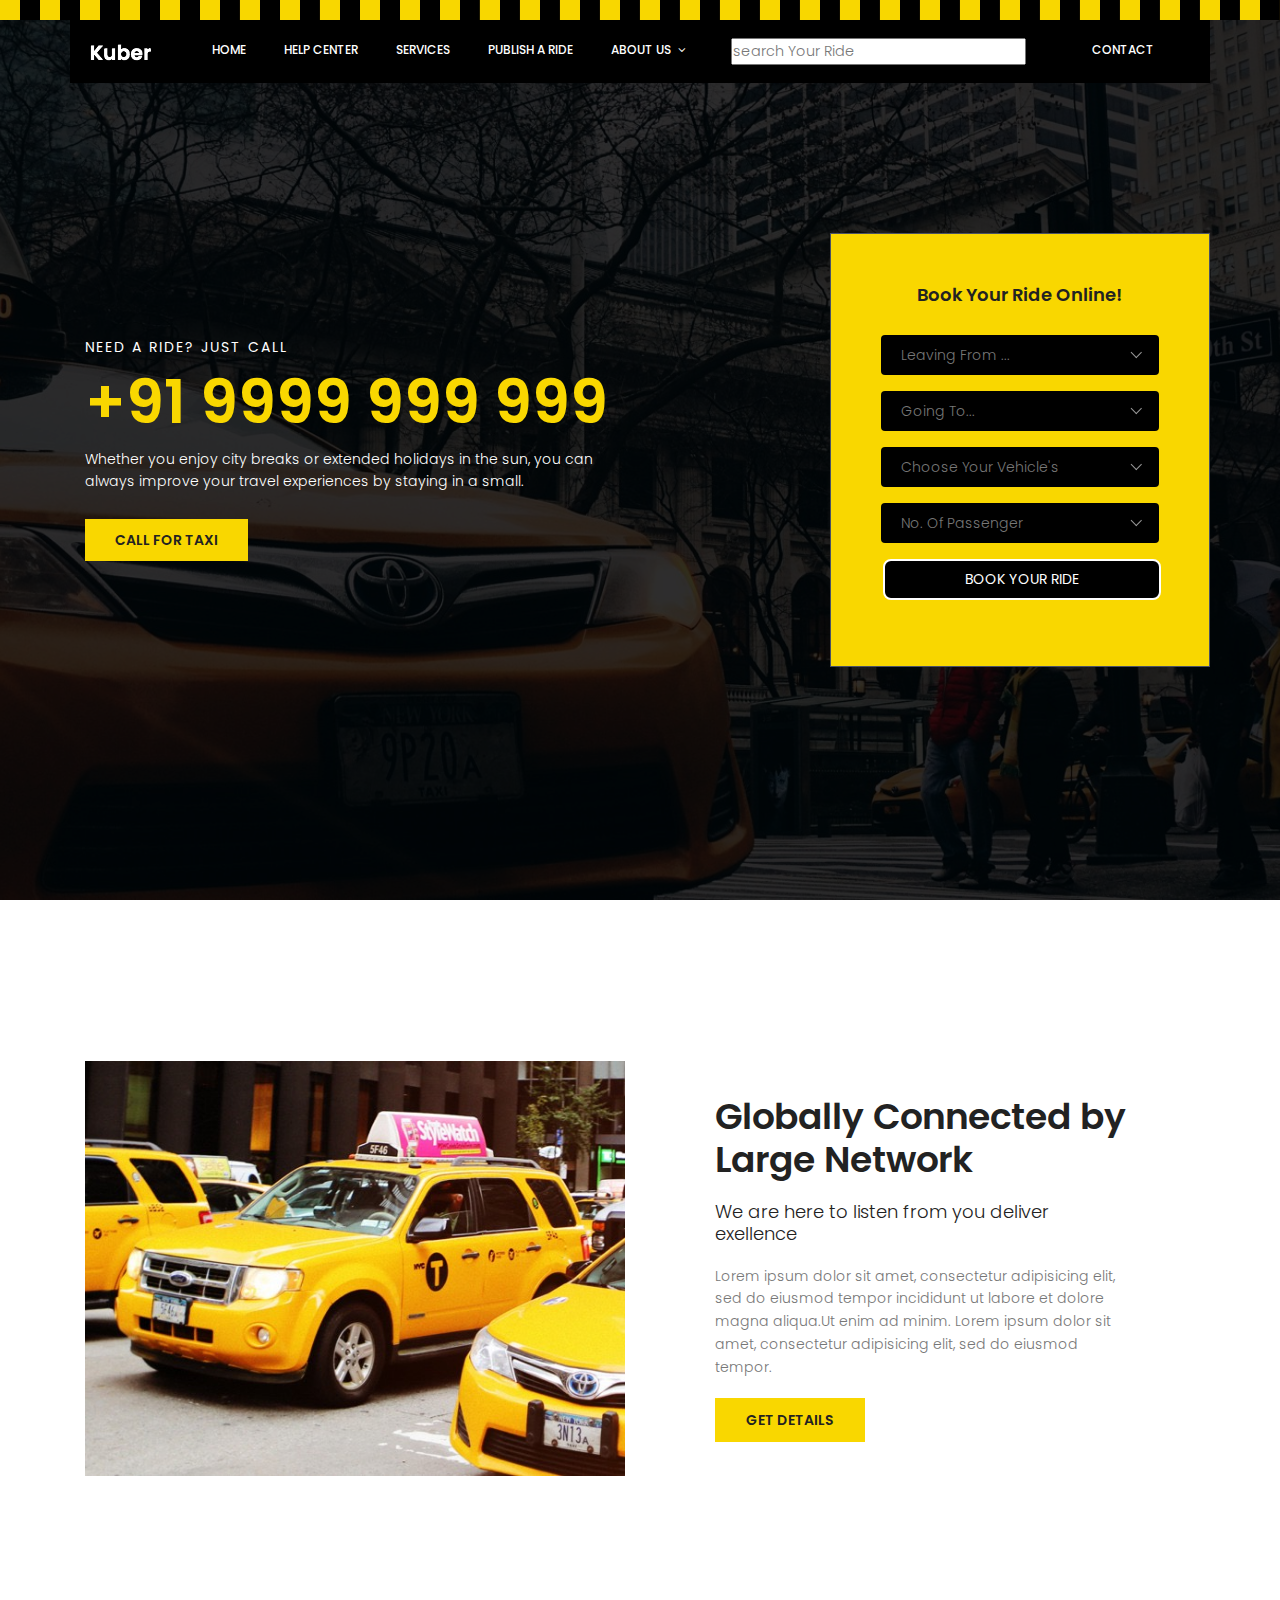
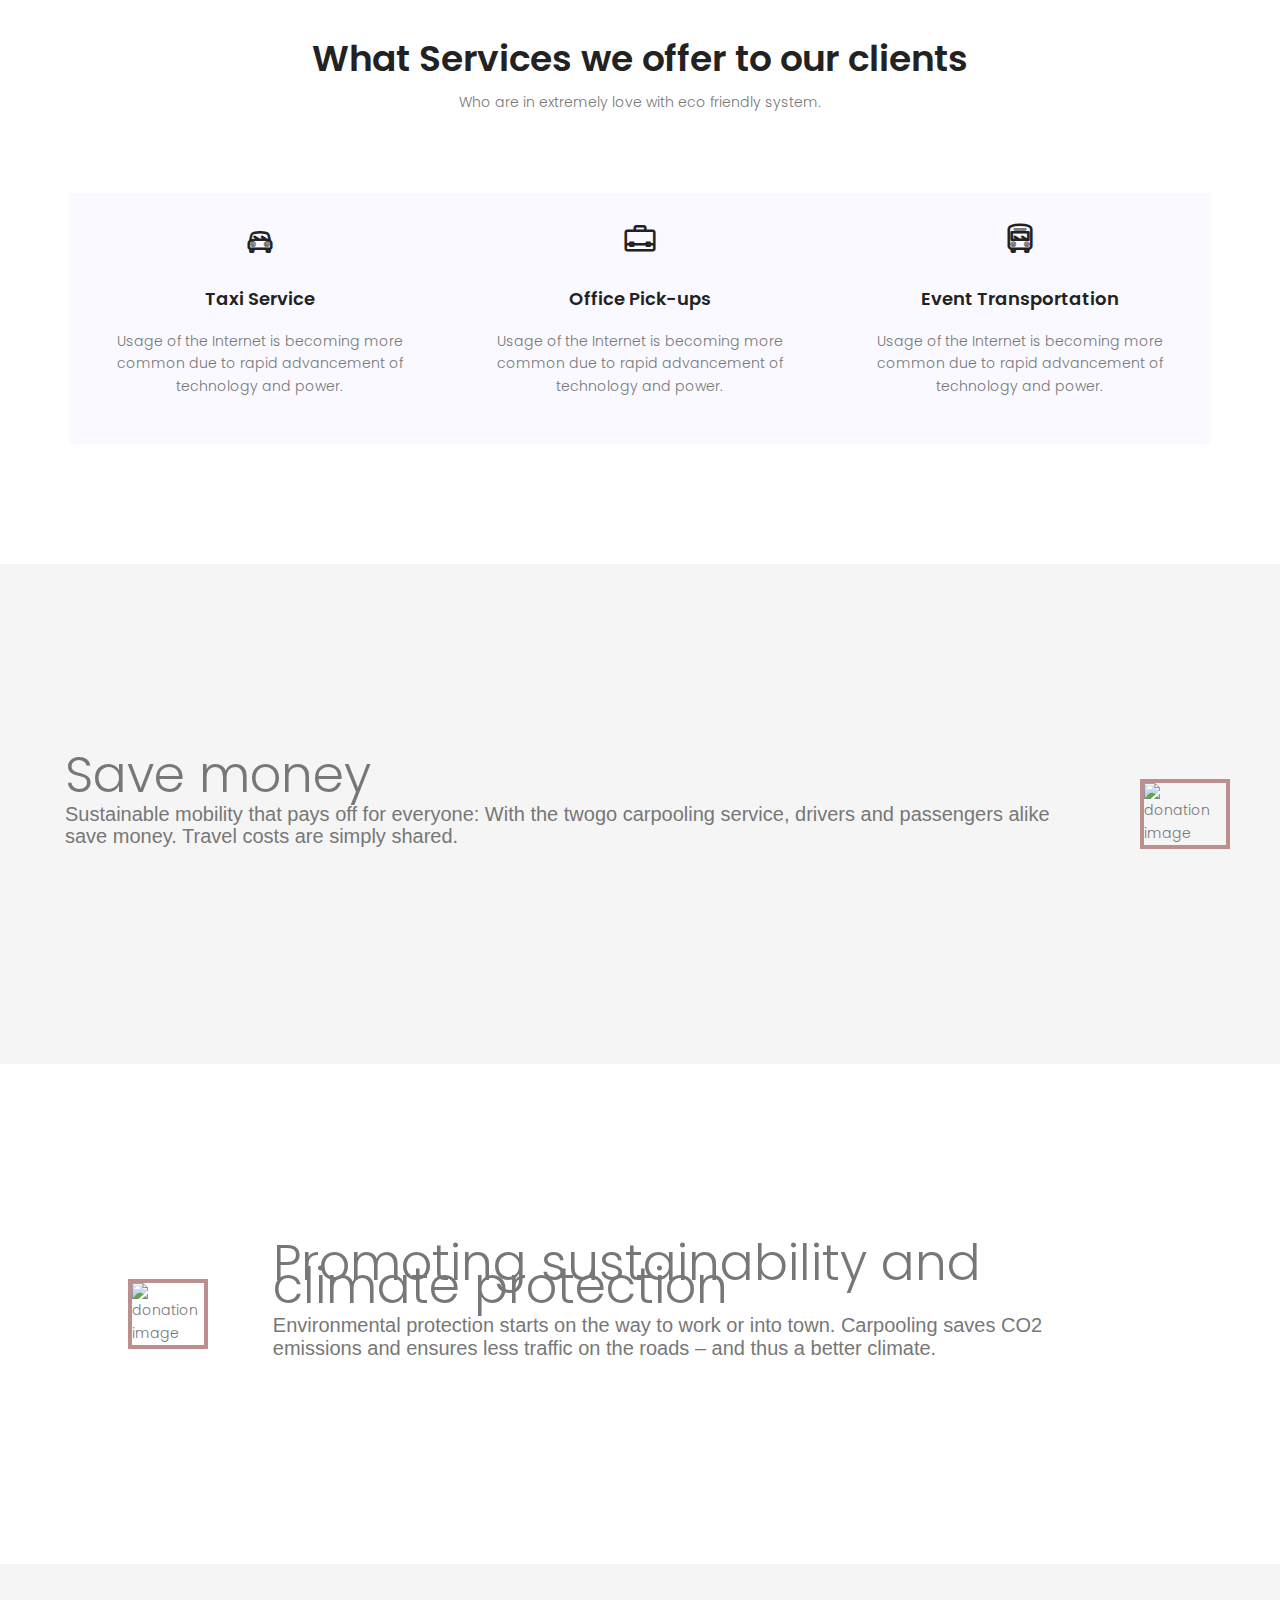
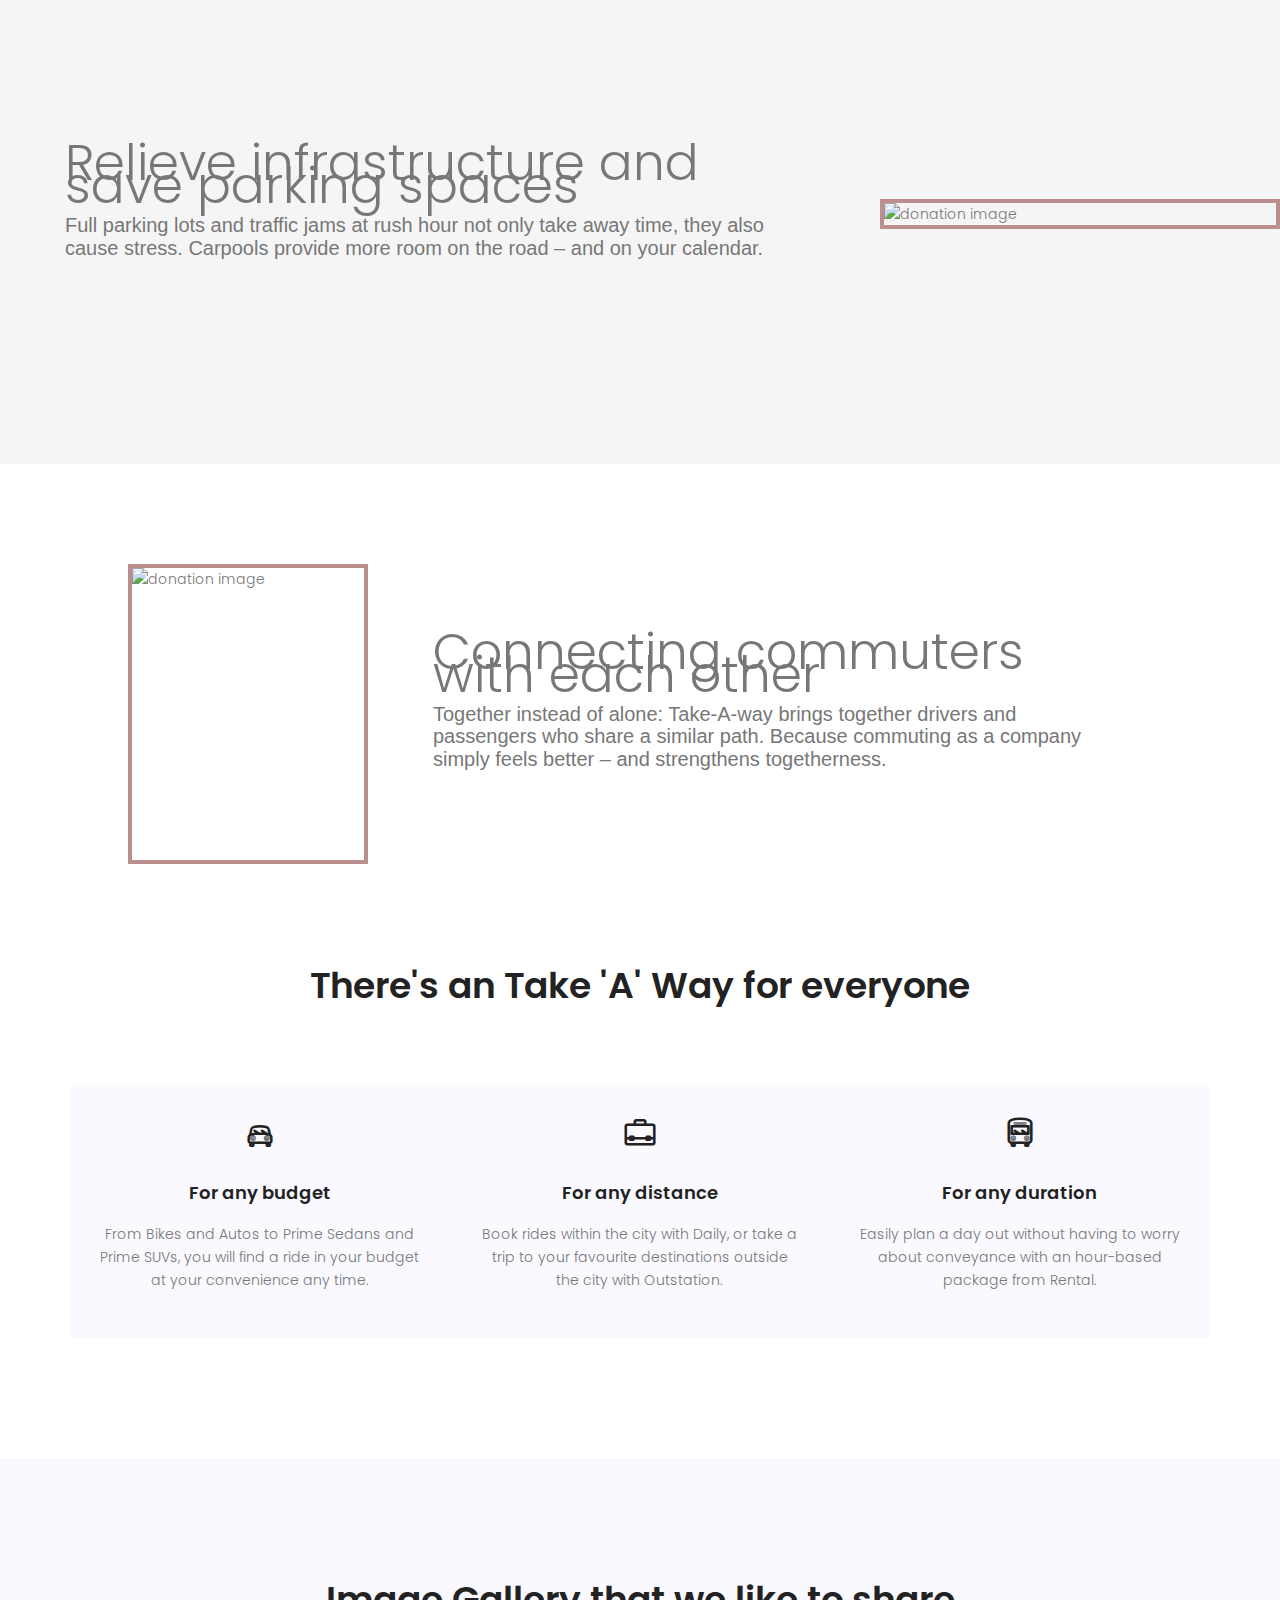
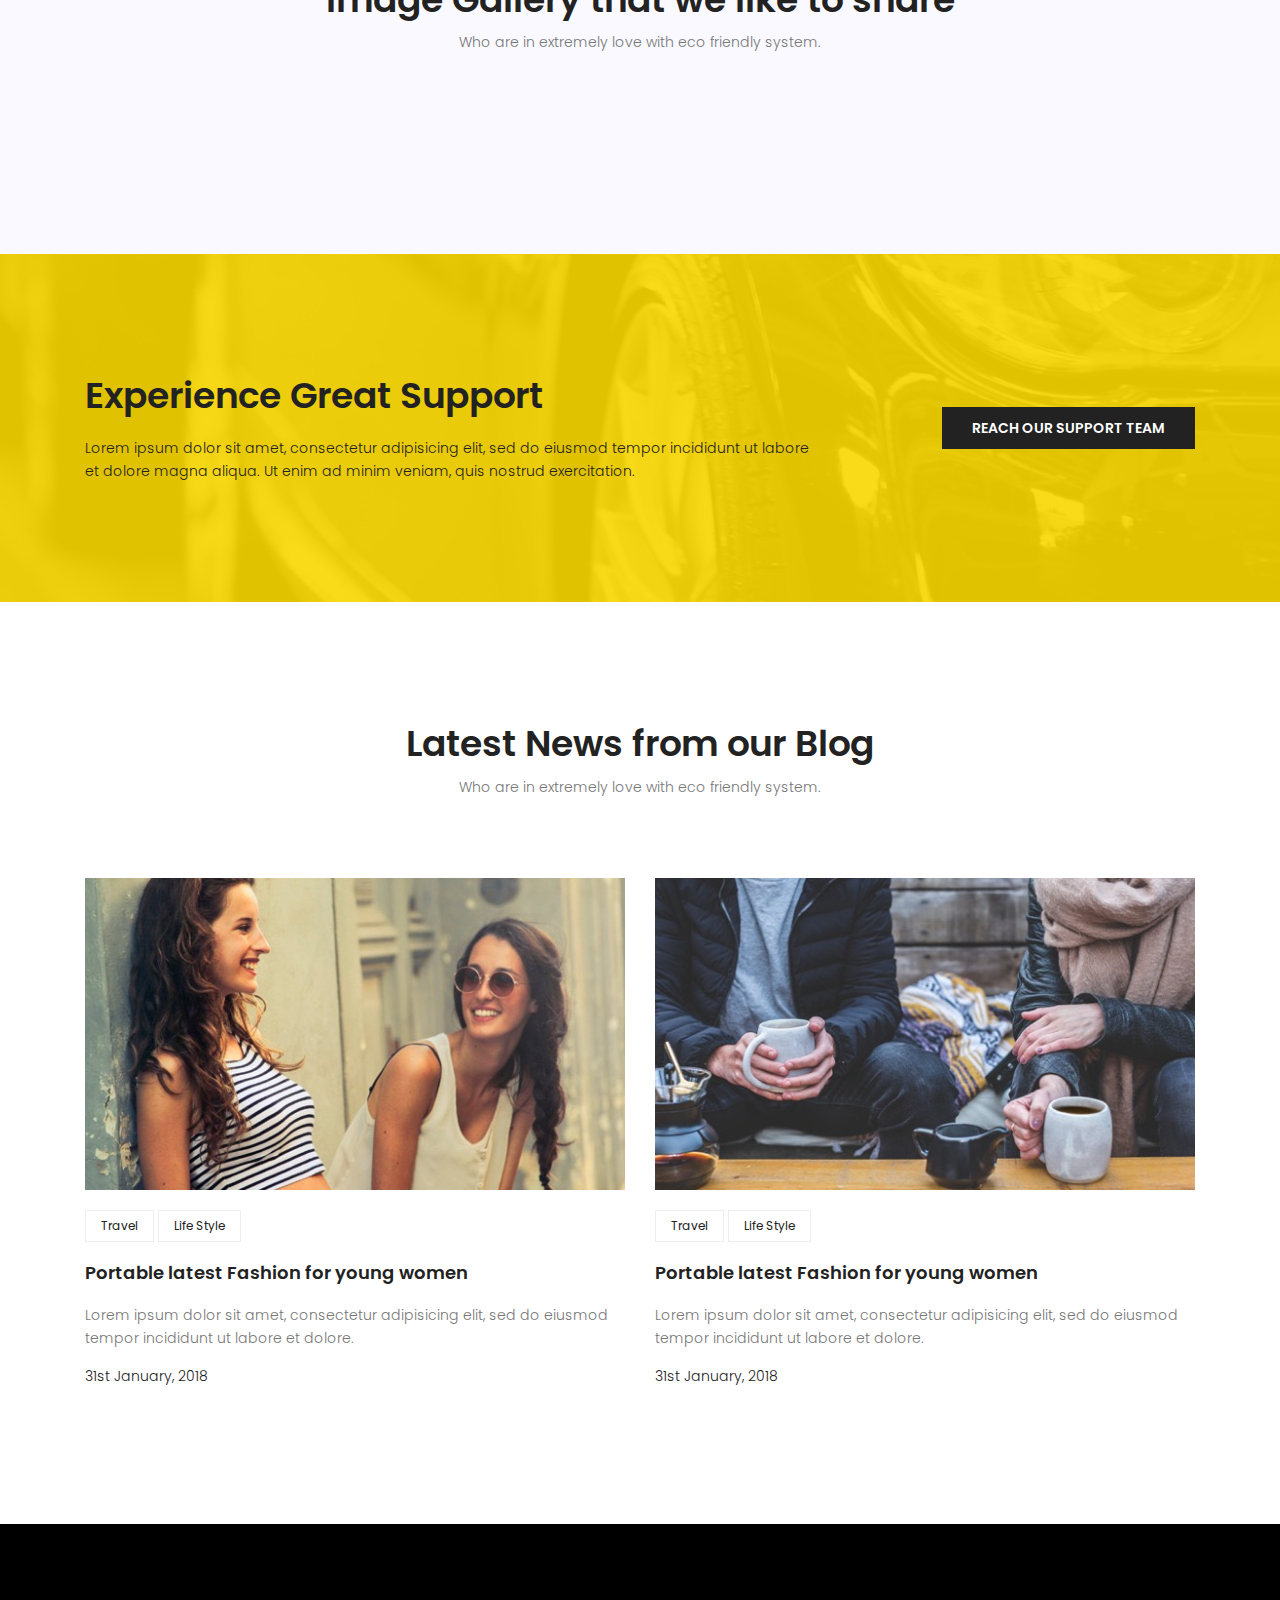
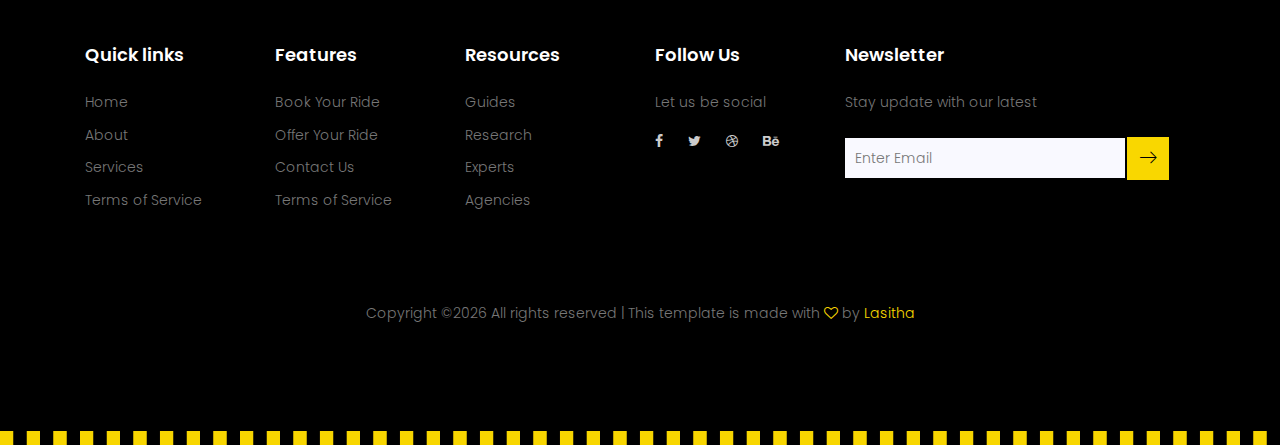
==== commit f6bf71f1: "added contact" ====
--- a/index.html
+++ b/index.html
@@ -62,7 +62,7 @@
 							      </li>					              
 							    </ul>
 							  </li>
-							  <li><a href="elements.html"><input style="font-size: larger; font-weight: bolder;" type="text" placeholder="search Your Ride" name="search"</a></li>							  			          	          
+							  <li><a href="booking.html"><input style="font-size: larger; font-weight: bolder;" type="text" placeholder="search Your Ride" name="search"</a></li>							  			          	          
 							  <li><a href="contact.html">Contact</a></li>
 							</ul>
 						</nav><!-- #nav-menu-container -->		
@@ -76,14 +76,14 @@
 				<div class="container">
 					<div class="row fullscreen d-flex align-items-center justify-content-between">
 						<div class="banner-content col-lg-6 col-md-6 ">
-							<h6 class="text-white ">Need a ride? just call</h6>
+							<h6 class="text-white ">Need a ride? Just Call</h6>
 							<h1 class="text-uppercase">
-								+9477 883 0788				
+								+91 9999 999 999				
 							</h1>
 							<p class="pt-10 pb-10 text-white">
 								Whether you enjoy city breaks or extended holidays in the sun, you can always improve your travel experiences by staying in a small.
 							</p>
-							<a href="#" class="primary-btn text-uppercase">Call for taxi</a>
+							<a href="contact.html" class="primary-btn text-uppercase">Call for taxi</a>
 						</div>
 						<div class="col-lg-4  col-md-6 header-right">
 							<h4 class="pb-30">Book Your Ride Online!</h4>
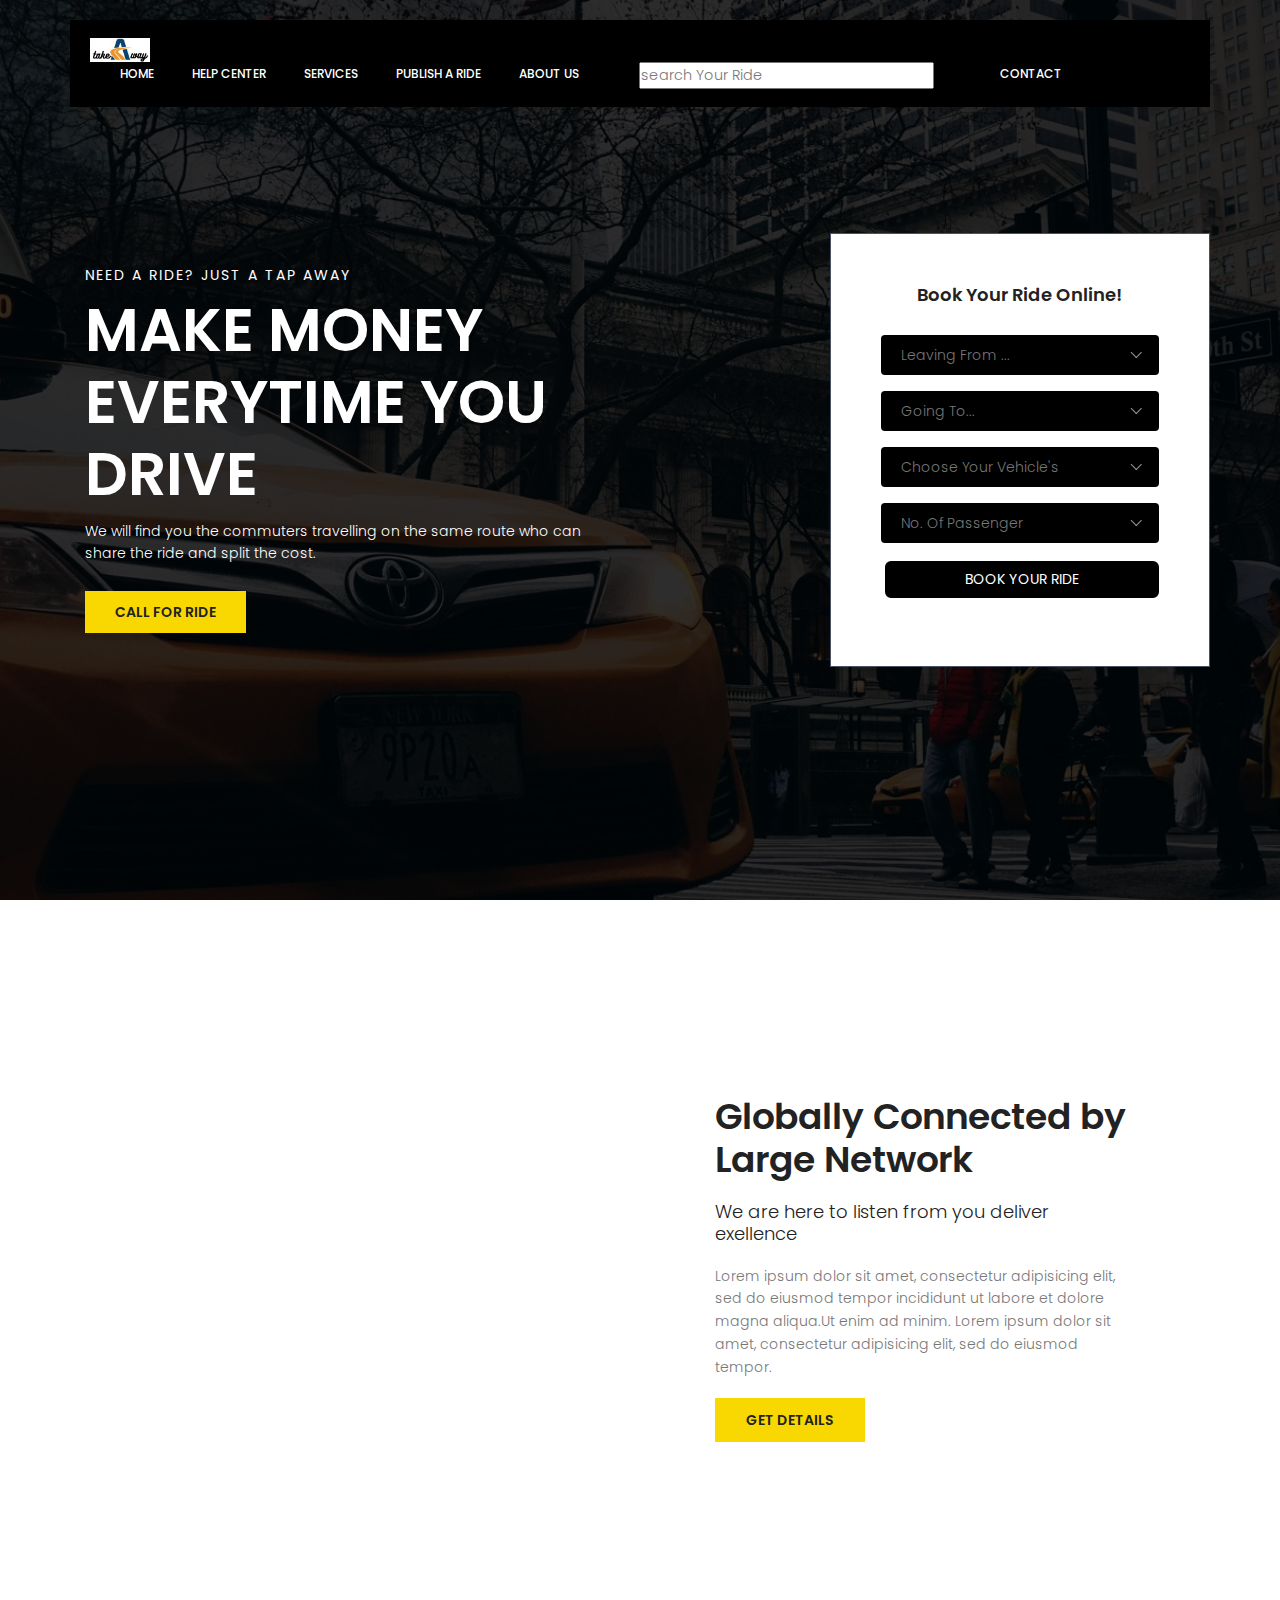
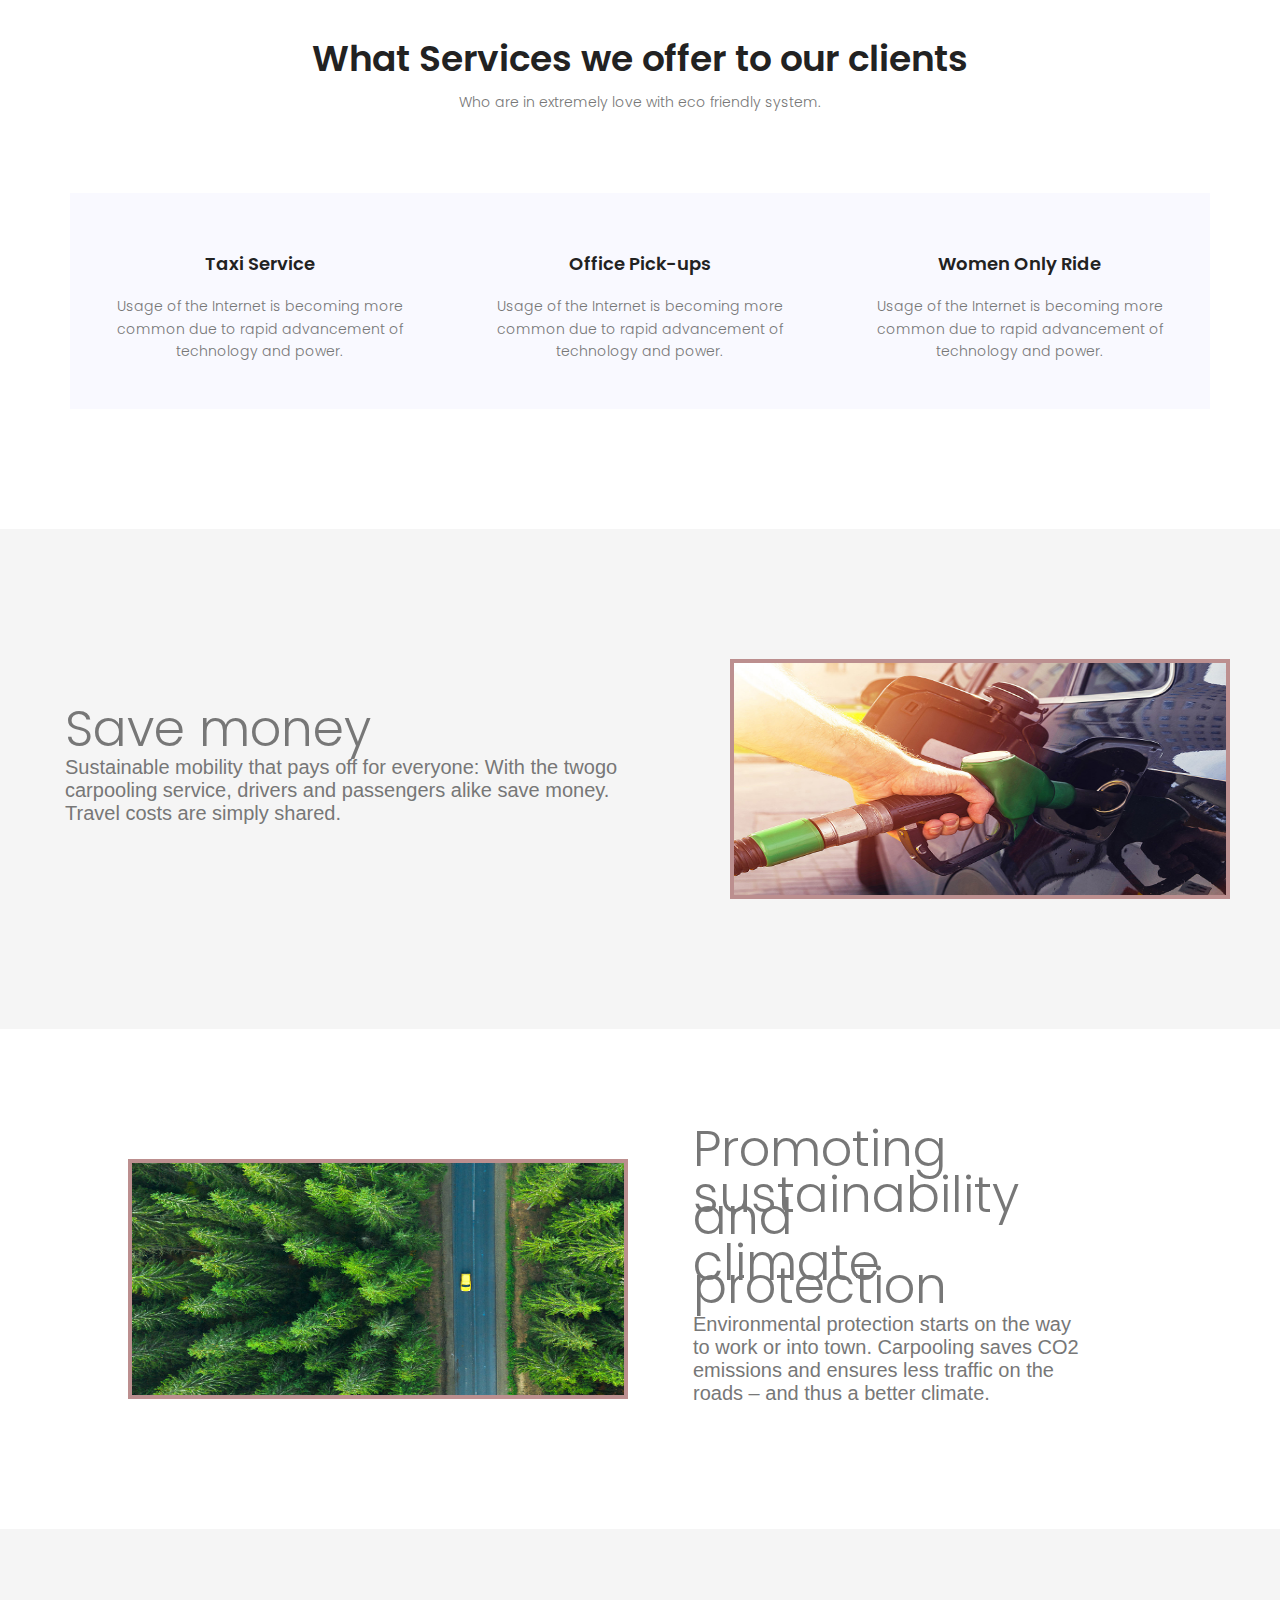
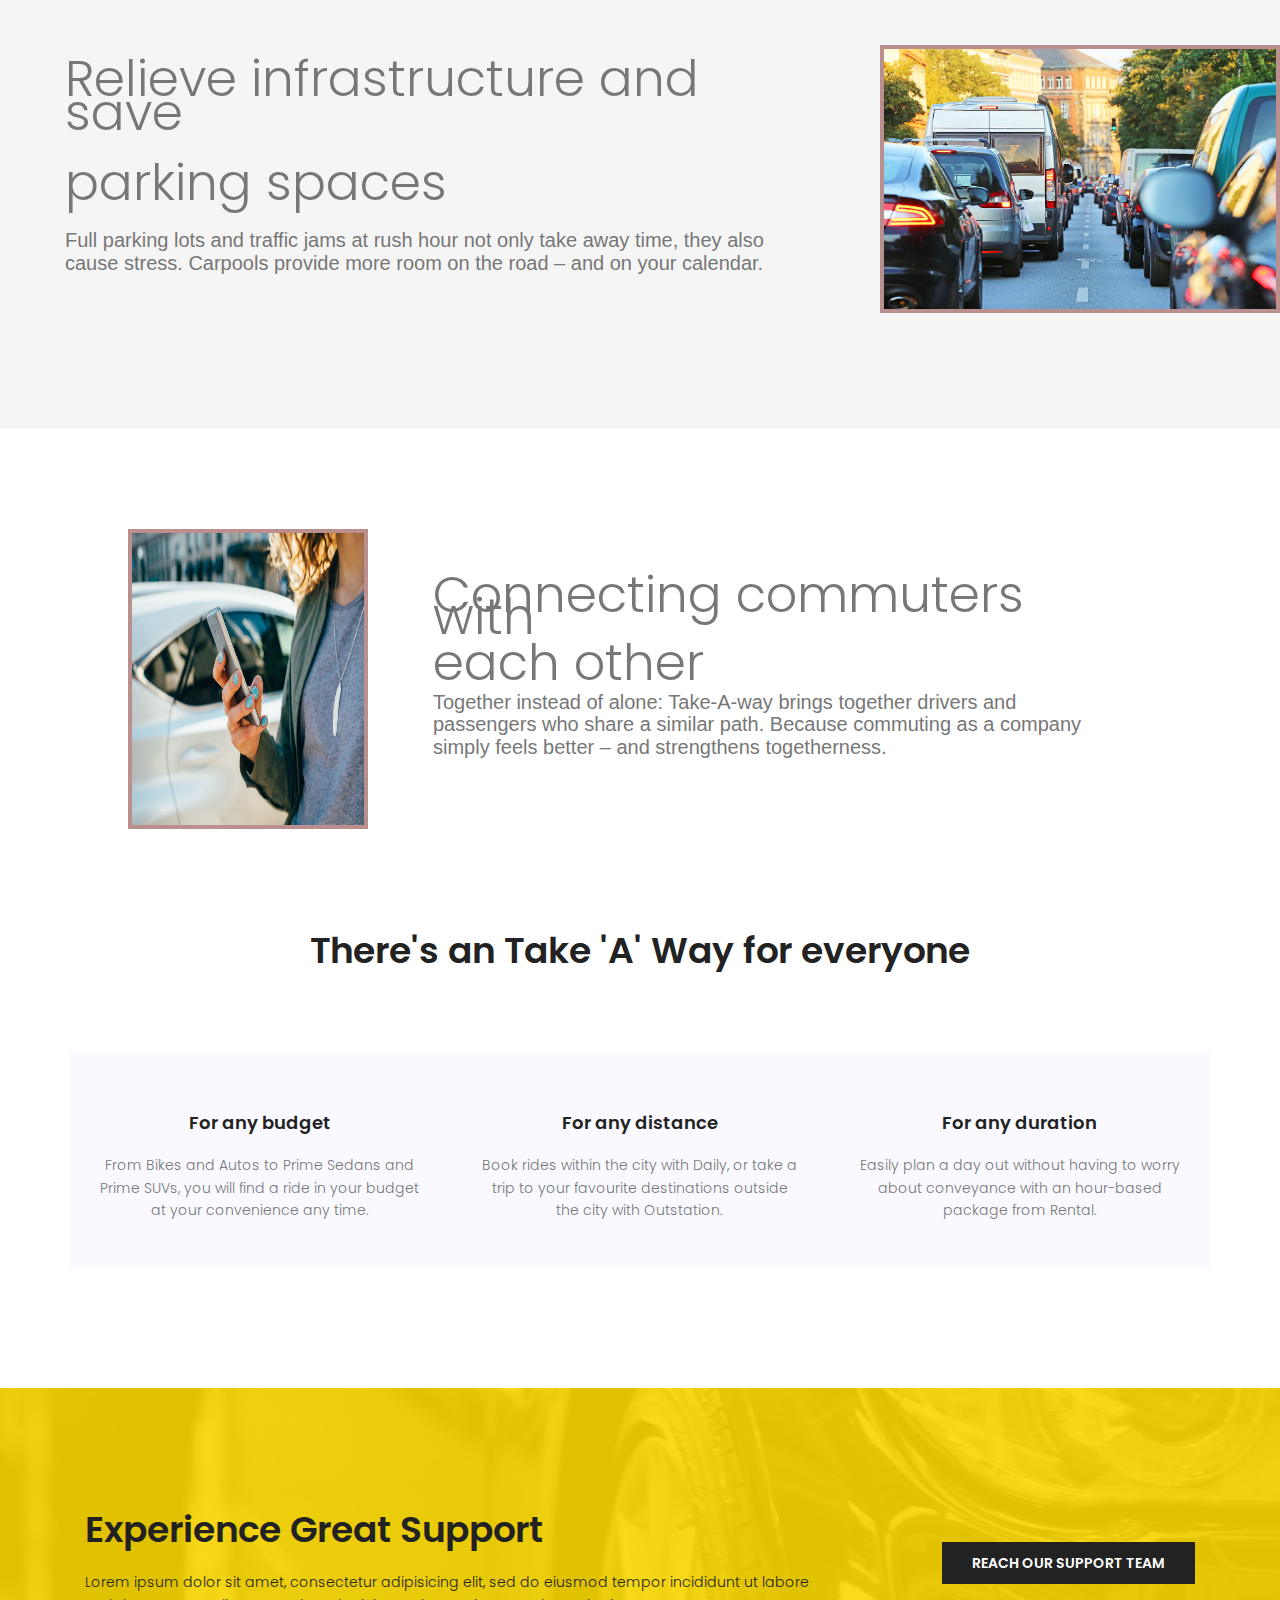
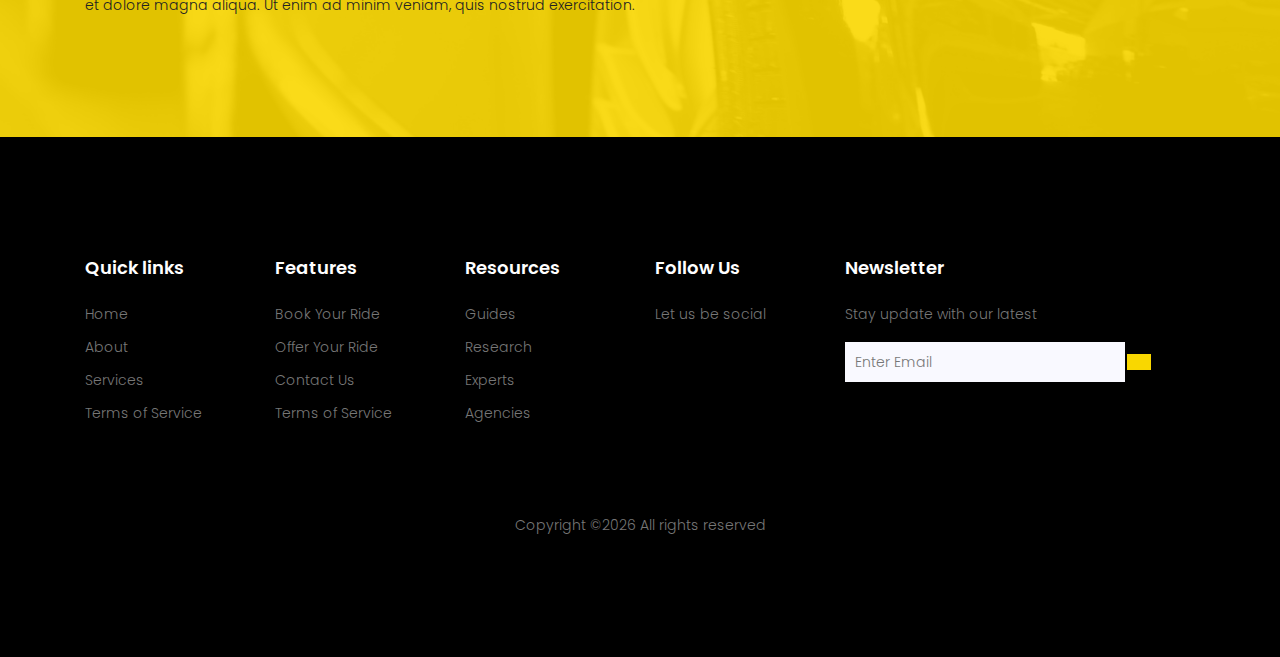
==== commit 2415a63c: "major changes" ====
--- a/index.html
+++ b/index.html
@@ -43,7 +43,7 @@
 				</div>
 			    <div class="container main-menu">
 			    	<div class="row align-items-center justify-content-between d-flex">
-			    		<a href="index.html"><img src="img/logo.png" alt="" title="" /></a>		
+			    		<a href="index.html"><img src="WhatsApp Image 2022-12-23 at 23.23.31 (1).jpeg" alt="" title="" class="ludo" /></a>		
 						<nav id="nav-menu-container">
 							<ul class="nav-menu">
 							  <li class="menu-active"><a href="index.html">Home</a></li>
@@ -54,15 +54,15 @@
 							    <ul>
 							      <li><a href="blog-home.html">Our Aim</a></li>
 							      <li><a href="blog-single.html">Our Mission</a></li>
-							      <li class="menu-has-children"><a href="">Level 2</a>
+							      <!-- <li class="menu-has-children"><a href="">Level 2</a> -->
 							        <ul>
-							          <li><a href="#">Item One</a></li>
-							          <li><a href="#">Item Two</a></li>
+							          <!-- <li><a href="#">Item One</a></li>
+							          <li><a href="#">Item Two</a></li> -->
 							        </ul>
 							      </li>					              
 							    </ul>
 							  </li>
-							  <li><a href="booking.html"><input style="font-size: larger; font-weight: bolder;" type="text" placeholder="search Your Ride" name="search"</a></li>							  			          	          
+							  <li><a href="booking.html"><input style="font-size: larger; font-weight: bolder;" type="text" placeholder="search Your Ride" name="search" </a></li>							  			          	          
 							  <li><a href="contact.html">Contact</a></li>
 							</ul>
 						</nav><!-- #nav-menu-container -->		
@@ -71,23 +71,24 @@
 			  </header><!-- #header -->
 
 			<!-- start banner Area -->
-			<section class="banner-area relative" id="home">
+			<section class="banner-area relative" id="home" >
 				<div class="overlay overlay-bg"></div>	
 				<div class="container">
 					<div class="row fullscreen d-flex align-items-center justify-content-between">
 						<div class="banner-content col-lg-6 col-md-6 ">
-							<h6 class="text-white ">Need a ride? Just Call</h6>
-							<h1 class="text-uppercase">
-								+91 9999 999 999				
+							<h6 class="text-white " style="color:yellow;" >Need a ride? Just a tap away</h6>
+							<h1 class="text-uppercase" style="color:white;" >
+								Make money everytime
+								 you drive				
 							</h1>
 							<p class="pt-10 pb-10 text-white">
-								Whether you enjoy city breaks or extended holidays in the sun, you can always improve your travel experiences by staying in a small.
-							</p>
-							<a href="contact.html" class="primary-btn text-uppercase">Call for taxi</a>
-						</div>
-						<div class="col-lg-4  col-md-6 header-right">
+								We will find you the commuters travelling on the same route who can share the ride and split the cost.
+							</p>
+							<a href="contact.html" class="primary-btn text-uppercase">Call for Ride</a>
+						</div>
+						<div class="col-lg-4  col-md-6 header-right" >
 							<h4 class="pb-30">Book Your Ride Online!</h4>
-							<form class="form">
+							<form class="form" >
 							    <!-- <div class="from-group">
 							    	<input class="form-control txt-field" type="text" name="name" placeholder="Your name"  onfocus="this.placeholder = ''" onblur="this.placeholder = 'Your name'">
 							    	<input class="form-control txt-field" type="email" name="email" placeholder="Email address" onfocus="this.placeholder = ''" onblur="this.placeholder = 'Email address'">
@@ -168,7 +169,7 @@
 				<div class="container">
 					<div class="row align-items-center">
 						<div class="col-lg-6 about-left">
-							<img class="img-fluid" src="img/about-img.jpg" alt="">
+							<img class="img-fluid" src="https://assets.entrepreneur.com/content/3x2/2000/20160308205658-ridesharing-car-taxis-drive.jpeg" alt="">
 						</div>
 						<div class="col-lg-6 about-right">
 							<h1>Globally Connected
@@ -207,7 +208,7 @@
 						</div>
 						<div class="col-lg-4 single-service">
 							<span class="lnr lnr-bus"></span>
-							<a href="#"><h4>Event Transportation</h4></a>
+							<a href="#"><h4>Women Only Ride</h4></a>
 							<p>
 								Usage of the Internet is becoming more common due to rapid advancement of technology and power.
 							</p>
@@ -226,32 +227,32 @@
 					
 				</div>
 					<div class="thumbnail">
-						<img src="Images/csm_img-teaser-geld-sparen_56711c2ad8.jpg" alt="donation image" class="imgFluid">
+						<img src="csm_img-teaser-geld-sparen_56711c2ad8.jpg" alt="donation image" class="imgFluid">
 					</div>
 				
 				</section>
 				</div>
 				<section class="secleft">
 					<div class="paras">
-					<p class="sectionTag text-big">Promoting sustainability and climate protection</p>
+					<p class="sectionTag text-big">Promoting <br> <br>  sustainability and <br> <br> climate protection</p>
 					<p class="sectionSubTag text-small">Environmental protection starts on the way to work or into town. Carpooling saves CO2 emissions and ensures less traffic on the roads – and thus a better climate.
 						
 					</p>
 				</div>
 					<div class="thumbnail">
-						<img src="Images/csm_img-teaser-nachhaltigkeit_f26d44bed8.jpg" alt="donation image" class="imgFluid2">
+						<img src="csm_img-teaser-nachhaltigkeit_f26d44bed8.jpg" alt="donation image" class="imgFluid2">
 					</div>
 				</section>
 				<div class="section3"></div>
 				<section class="secRight section3">
 					<div class="paras">
-					<p class="sectionTag text-big">Relieve infrastructure and save parking spaces</p>
+					<class class="sectionTag text-big">Relieve infrastructure and save <br> <br>  parking spaces</class> <br> <br>
 					<p class="sectionSubTag text-small">Full parking lots and traffic jams at rush hour not only take away time, they also cause stress. Carpools provide more room on the road – and on your calendar.
 					   
 					</p>
 				</div>
 					<div class="thumbnail">
-						<img src="Images/csm_Teaser_Infrastruktur_0f669d9512.jpeg" alt="donation image" class="imgFluid3">
+						<img src="csm_Teaser_Infrastruktur_0f669d9512.jpeg" alt="donation image" class="imgFluid3">
 					</div>
 				</section>
 				</div>
@@ -259,14 +260,14 @@
 				<section class="secleft section4">
 					<div class="paras">
 					<p class="sectionTag text-big">
-						Connecting commuters with each other</p>
+						Connecting commuters with <br> <br> each other</p>
 					<p class="sectionSubTag text-small">Together instead of alone: Take-A-way brings together drivers and passengers who share a similar path. Because commuting as a company simply feels better – and strengthens togetherness.
 					   
 					</p>
 					</div>
 				
 					<div class="thumbnail">
-						<img src="Images/csm_Teaser_Pendler_2b13faceb1.jpeg" alt="donation image" class="imgFluid4">
+						<img src="csm_Teaser_Pendler_2b13faceb1.jpeg" alt="donation image" class="imgFluid4">
 					</div>
 				</div>
 				
@@ -307,18 +308,7 @@
 					</div>	
 				</div>	
 			</section>
-			<!-- End services Area -->
-			
-			<!-- Start image-gallery Area -->
-			<section class="image-gallery-area section-gap">
-				<div class="container">
-					<div class="row section-title">
-						<h1>Image Gallery that we like to share</h1>
-						<p>Who are in extremely love with eco friendly system.</p>
-					</div>					
-					
-			</section>
-			<!-- End image-gallery Area -->
+
 			
 			
 							
@@ -339,56 +329,7 @@
 					</div>
 				</div>	
 			</section>
-			<!-- End home-calltoaction Area -->
 			
-			<!-- Start latest-blog Area -->
-			<section class="latest-blog-area section-gap">
-				<div class="container">
-					<div class="row section-title">
-						<h1>Latest News from our Blog</h1>
-						<p>Who are in extremely love with eco friendly system.</p>
-					</div>						
-					<div class="row">
-						<div class="col-lg-6">
-							<div class="single-latest-blog">
-								<div class="thumb">
-									<img class="img-fluid" src="img/b1.jpg" alt="">
-								</div>
-								<ul class="tags">
-									<li><a href="#">Travel</a></li>
-									<li><a href="#">Life Style</a></li>
-								</ul>
-								<a href="#">
-									<h4>Portable latest Fashion for young women</h4>
-								</a>
-								<p>
-									Lorem ipsum dolor sit amet, consectetur adipisicing elit, sed do eiusmod tempor incididunt ut labore  et dolore.
-								</p>
-								<p class="date">31st January, 2018</p>
-							</div>
-						</div>
-						<div class="col-lg-6">
-							<div class="single-latest-blog">
-								<div class="thumb">
-									<img class="img-fluid" src="img/b2.jpg" alt="">
-								</div>
-								<ul class="tags">
-									<li><a href="#">Travel</a></li>
-									<li><a href="#">Life Style</a></li>
-								</ul>
-								<a href="#">
-									<h4>Portable latest Fashion for young women</h4>
-								</a>
-								<p>
-									Lorem ipsum dolor sit amet, consectetur adipisicing elit, sed do eiusmod tempor incididunt ut labore  et dolore.
-								</p>
-								<p class="date">31st January, 2018</p>
-							</div>
-						</div>						
-					</div>
-				</div>	
-			</section>
-			<!-- End latest-blog Area -->
 			
 			<!-- start footer Area -->		
 			<footer class="footer-area section-gap">
@@ -458,7 +399,7 @@
 						</div>	
 						<p class="mt-80 mx-auto footer-text col-lg-12">
 							<!-- Link back to Colorlib can't be removed. Template is licensed under CC BY 3.0. -->
-Copyright &copy;<script>document.write(new Date().getFullYear());</script> All rights reserved | This template is made with <i class="fa fa-heart-o" aria-hidden="true"></i> by <a href="https://lasitha-dilshan-thilakarathna.business.site/" target="_blank">Lasitha</a>
+Copyright &copy;<script>document.write(new Date().getFullYear());</script> All rights reserved 
 <!-- Link back to Colorlib can't be removed. Template is licensed under CC BY 3.0. -->
 						</p>											
 					</div>
--- a/css/main.css
+++ b/css/main.css
@@ -1,54 +1,7 @@
-/******************************************************************
-Theme Name: Taxi 
-Description: 
-Author: Colorlib
-Author URI: 
-Version: 1.0
-Created: 07/04/2018
-******************************************************************/
-/*------------------------------------------------------------------
-
-
--------------------------------------------------------------------*/
-/*------------------------------------------------------------------
-[Table of contents]
-
-1.  Basic Styles
-	1.1	Variables
-	1.2	Mixins
-	1.3	Flexbox
-	1.4	Reset
-2.  Elements
-3.  Menu Style 
-4.  Home Page Style
-5.  Blog Styles
-6.  Contact Page Style
-7.  Footer Style
-
--------------------------------------------------------------------*/
-/* =================================== */
-/*  Font Family and Colors Styles
-/* =================================== */
-/*
-
-$primary-font	: 'Poppins', sans-serif;
----------------------------------------------
-
-$primary-color	: #f9d700;
-$title-color	: #222222;
-$text-color		: #777777;
-
-$white			: #fff;
-$offwhite		: #f9f9ff;
-$black			: #222;
-
-*/
-/* =================================== */
-/*  Basic Style 
-/* =================================== */
+
 ::-moz-selection {
   /* Code for Firefox */
-  background-color: #f9d700;
+  background-color: whitesmoke;
   color: #fff;
 }
 
@@ -135,7 +88,7 @@
     border-radius: 8px;
     font-size: 18px;
     background: none;
-    color: whitesmoke;
+    color: yellow;
     cursor: pointer;
 }
 
@@ -248,7 +201,7 @@
 
 
 ::selection {
-  background-color: #f9d700;
+  background-color: #CBEDD5;
   color: #fff;
 }
 
@@ -802,7 +755,8 @@
 }
 
 .text-white {
-  color: #fff;
+  color: yellow;
+  
 }
 
 .text-black {
@@ -1113,7 +1067,7 @@
 }
 
 b, sup, sub, u, del {
-  color: #f9d700;
+  color: #BFEAF5;
 }
 
 h1 {
@@ -1549,7 +1503,7 @@
 
 .ordered-list li {
   list-style-type: decimal-leading-zero;
-  color: #f9d700;
+  
   font-weight: 500;
   line-height: 1.82em !important;
 }
@@ -1562,7 +1516,7 @@
 .ordered-list-alpha li {
   margin-left: 30px;
   list-style-type: lower-alpha;
-  color: #f9d700;
+  
   font-weight: 500;
   line-height: 1.82em !important;
 }
@@ -1708,7 +1662,7 @@
   width: 15px;
   height: 15px;
   border-radius: 50%;
-  background: #f9d700;
+  
   -webkit-transition: all 0.2s;
   -moz-transition: all 0.2s;
   -o-transition: all 0.2s;
@@ -1795,7 +1749,7 @@
 }
 
 .primary-switch input:checked + label:before {
-  background: #f9d700;
+  
 }
 
 .confirm-switch {
@@ -2144,12 +2098,12 @@
 }
 
 .default-select .nice-select .list .option.selected {
-  color: #f9d700;
+  
   background: transparent;
 }
 
 .default-select .nice-select .list .option:hover {
-  color: #f9d700;
+  
   background: transparent;
 }
 
@@ -2243,7 +2197,7 @@
 }
 
 .top-head-btn {
-  background: #f9d700;
+  background: ;
   padding: 9px 26px;
 }
 
@@ -2435,7 +2389,7 @@
 }
 
 .nav-menu ul li:hover > a {
-  color: #f9d700;
+  color: ;
 }
 
 .nav-menu ul ul {
@@ -2750,7 +2704,7 @@
 }
 
 .header-right {
-  background-color: #f9d700;
+  background-color: white;
   border: 1px solid #4b5263;
   padding: 50px;
   text-align: center;
@@ -4076,7 +4030,7 @@
 
 .contact-page-area .form-area .genric-btn:hover {
   border: 1px solid #f9d700;
-  color: #f9d700 !important;
+  color:!important;
 }
 
 @media (max-width: 991px) {
@@ -4098,7 +4052,7 @@
 .contact-page-area .address-wrap .single-contact-address .lnr {
   font-size: 30px;
   font-weight: 500;
-  color: #f9d700;
+  color: ;
   margin-right: 30px;
 }
 
@@ -4119,7 +4073,7 @@
 
 .copy-right-text i,
 .copy-right-text a {
-  color: #f9d700;
+  color: ;
 }
 
 .footer-social a {
@@ -4131,7 +4085,7 @@
 }
 
 .footer-social a:hover i {
-  color: #f9d700;
+  color: ;
 }
 
 .footer-social i {
@@ -4177,11 +4131,11 @@
 }
 
 .single-footer-widget ul li a:hover {
-  color: #f9d700;
+  color: ;
 }
 
 .single-footer-widget .bb-btn {
-  color: #f9d700;
+  color: ;
   color: #fff;
   font-weight: 300;
   border-radius: 0;
@@ -4280,7 +4234,7 @@
 
 .footer-text a,
 .footer-text i {
-  color: #f9d700;
+  color: ;
 }
 
 .footer-bottom {
@@ -4289,4 +4243,12 @@
   width: 100%;
 }
 
+.ludo{
+  width: 30%;
+}
+
+.overlay overlay-bg{
+  background-color: white;
+
+}
 /*-------- end footer Area -------------*/
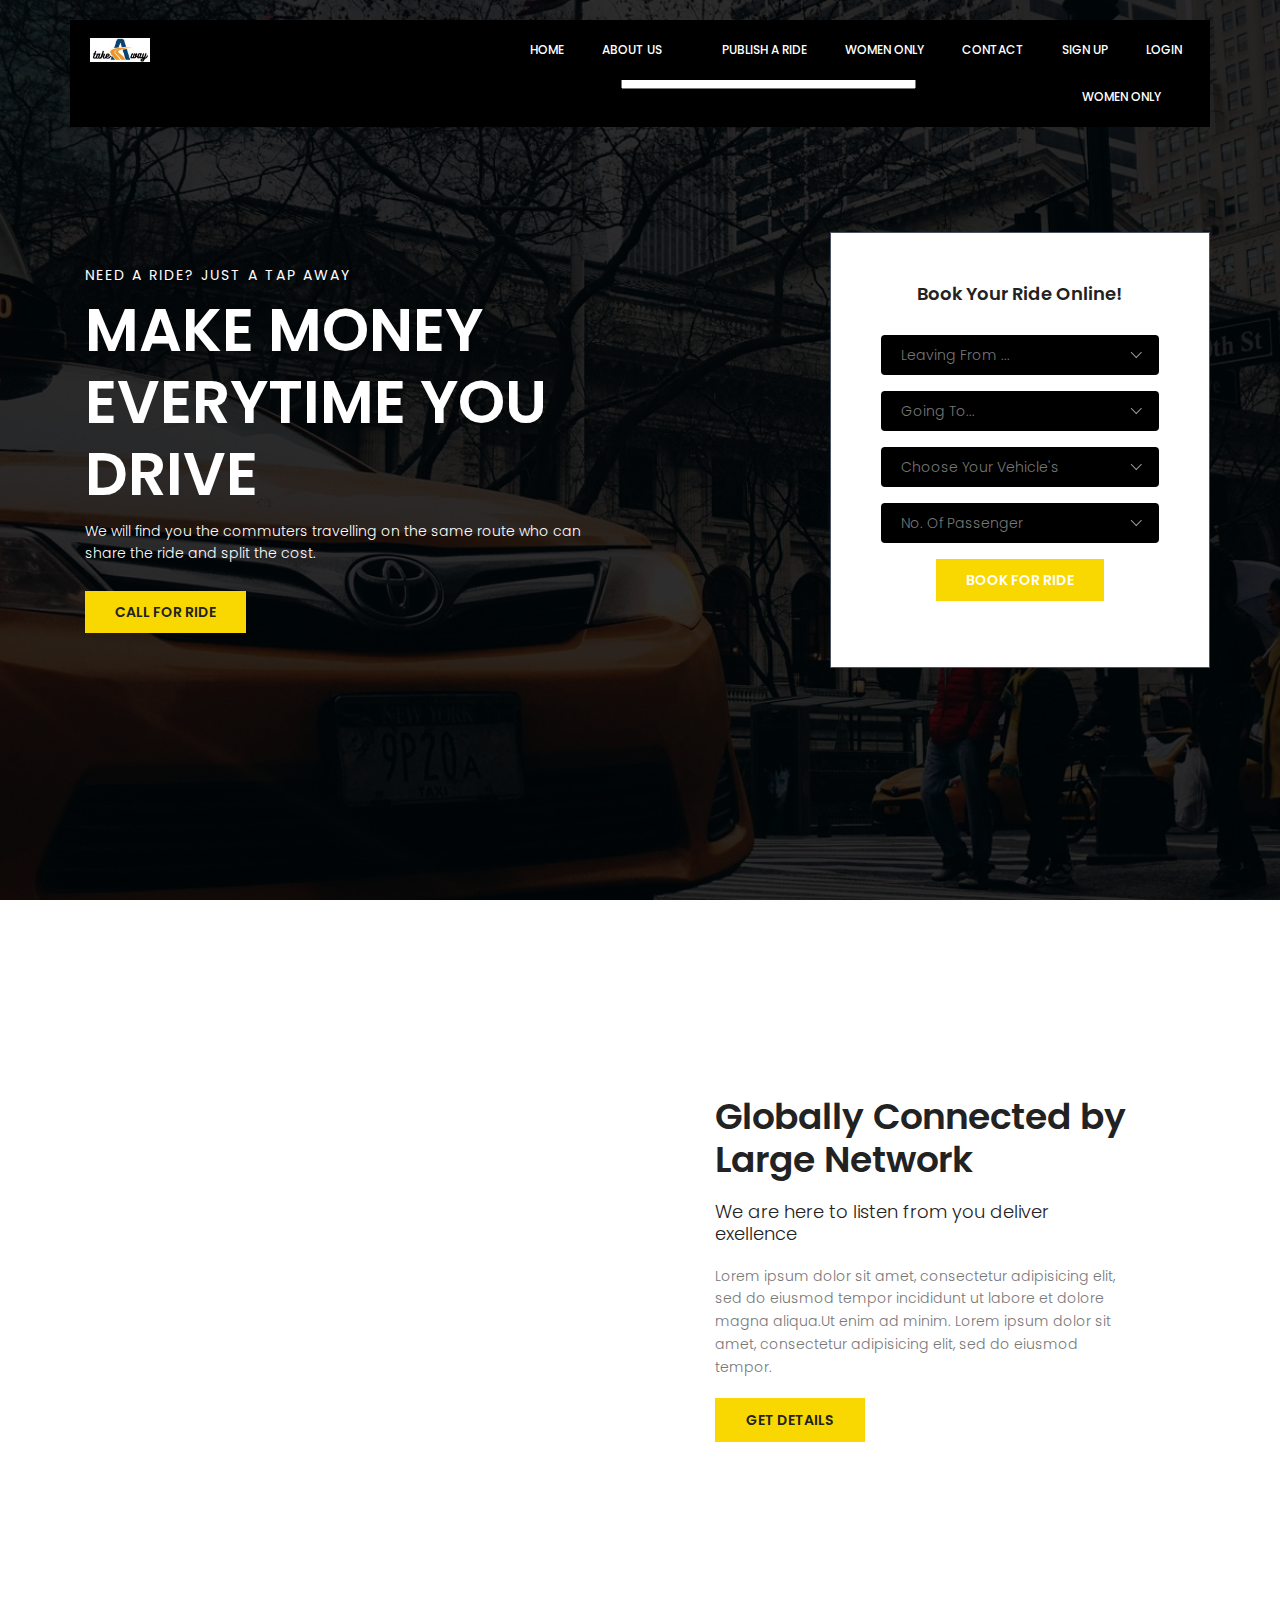
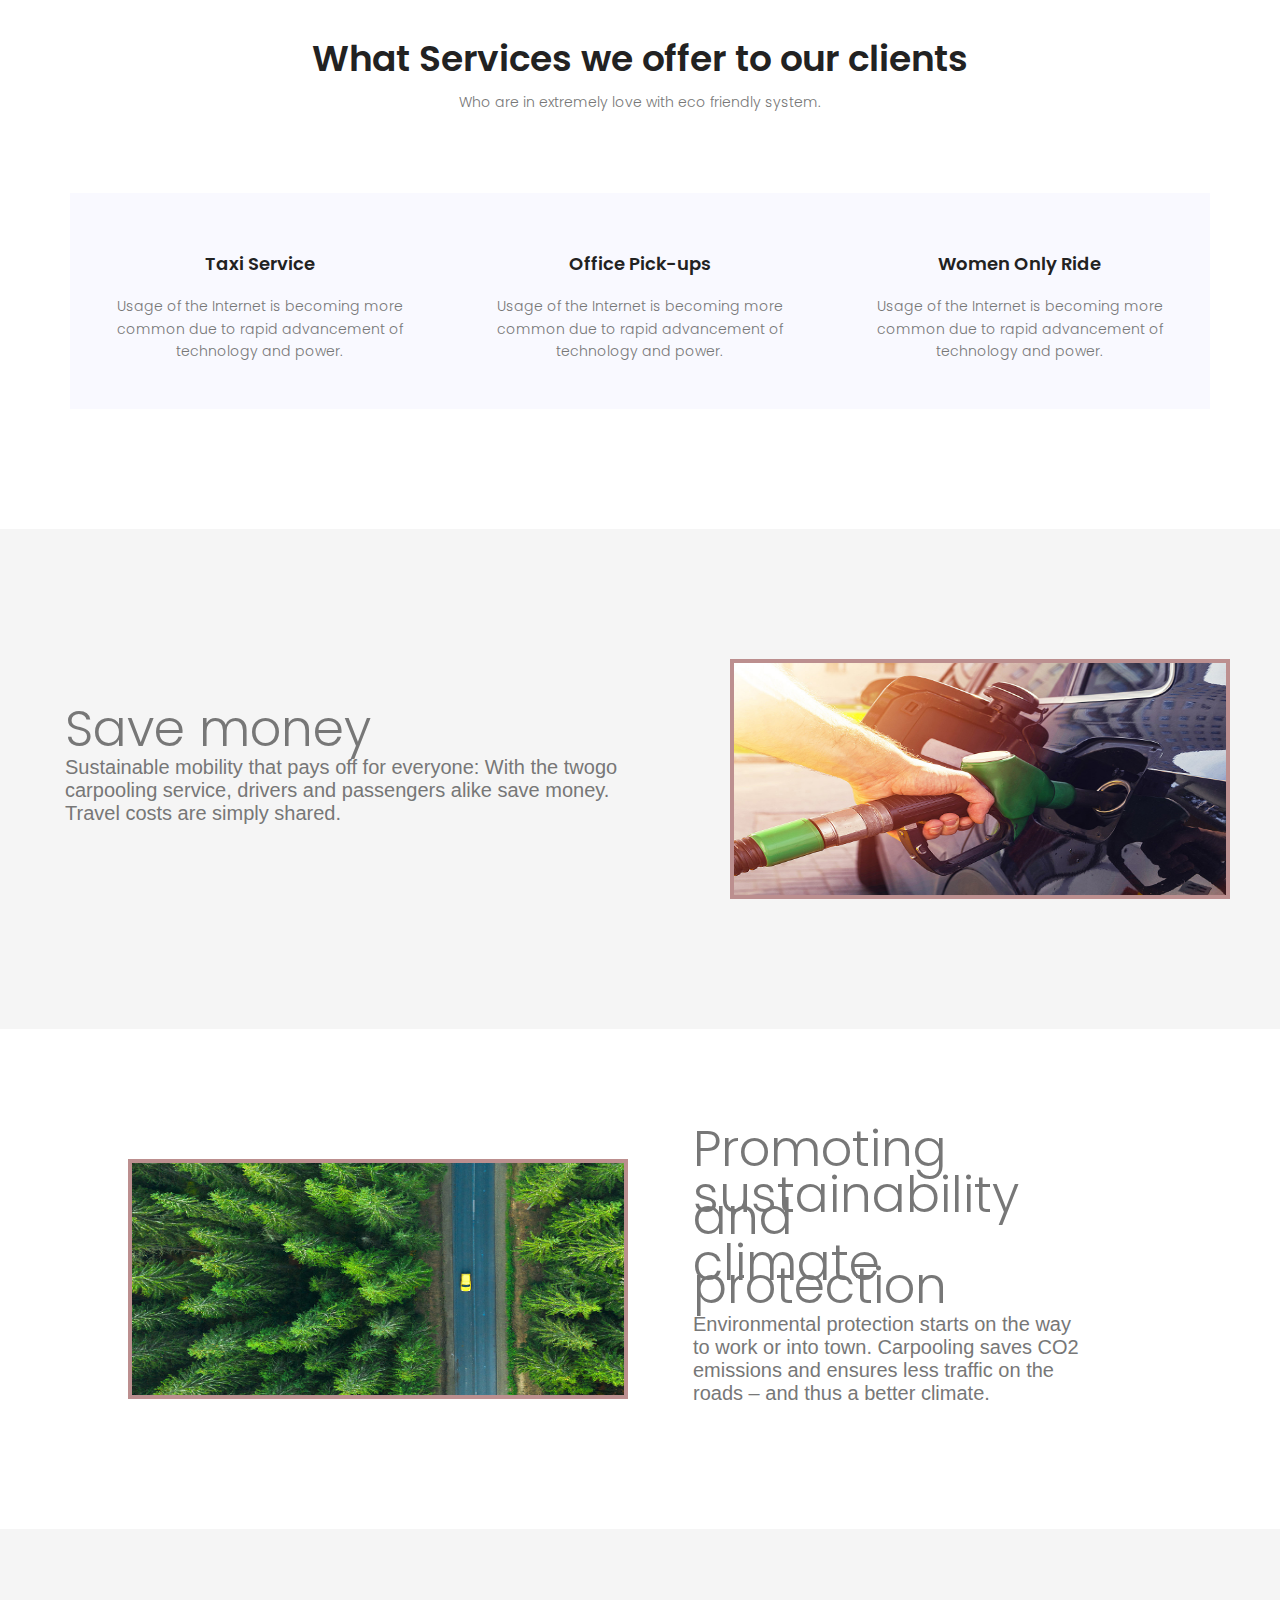
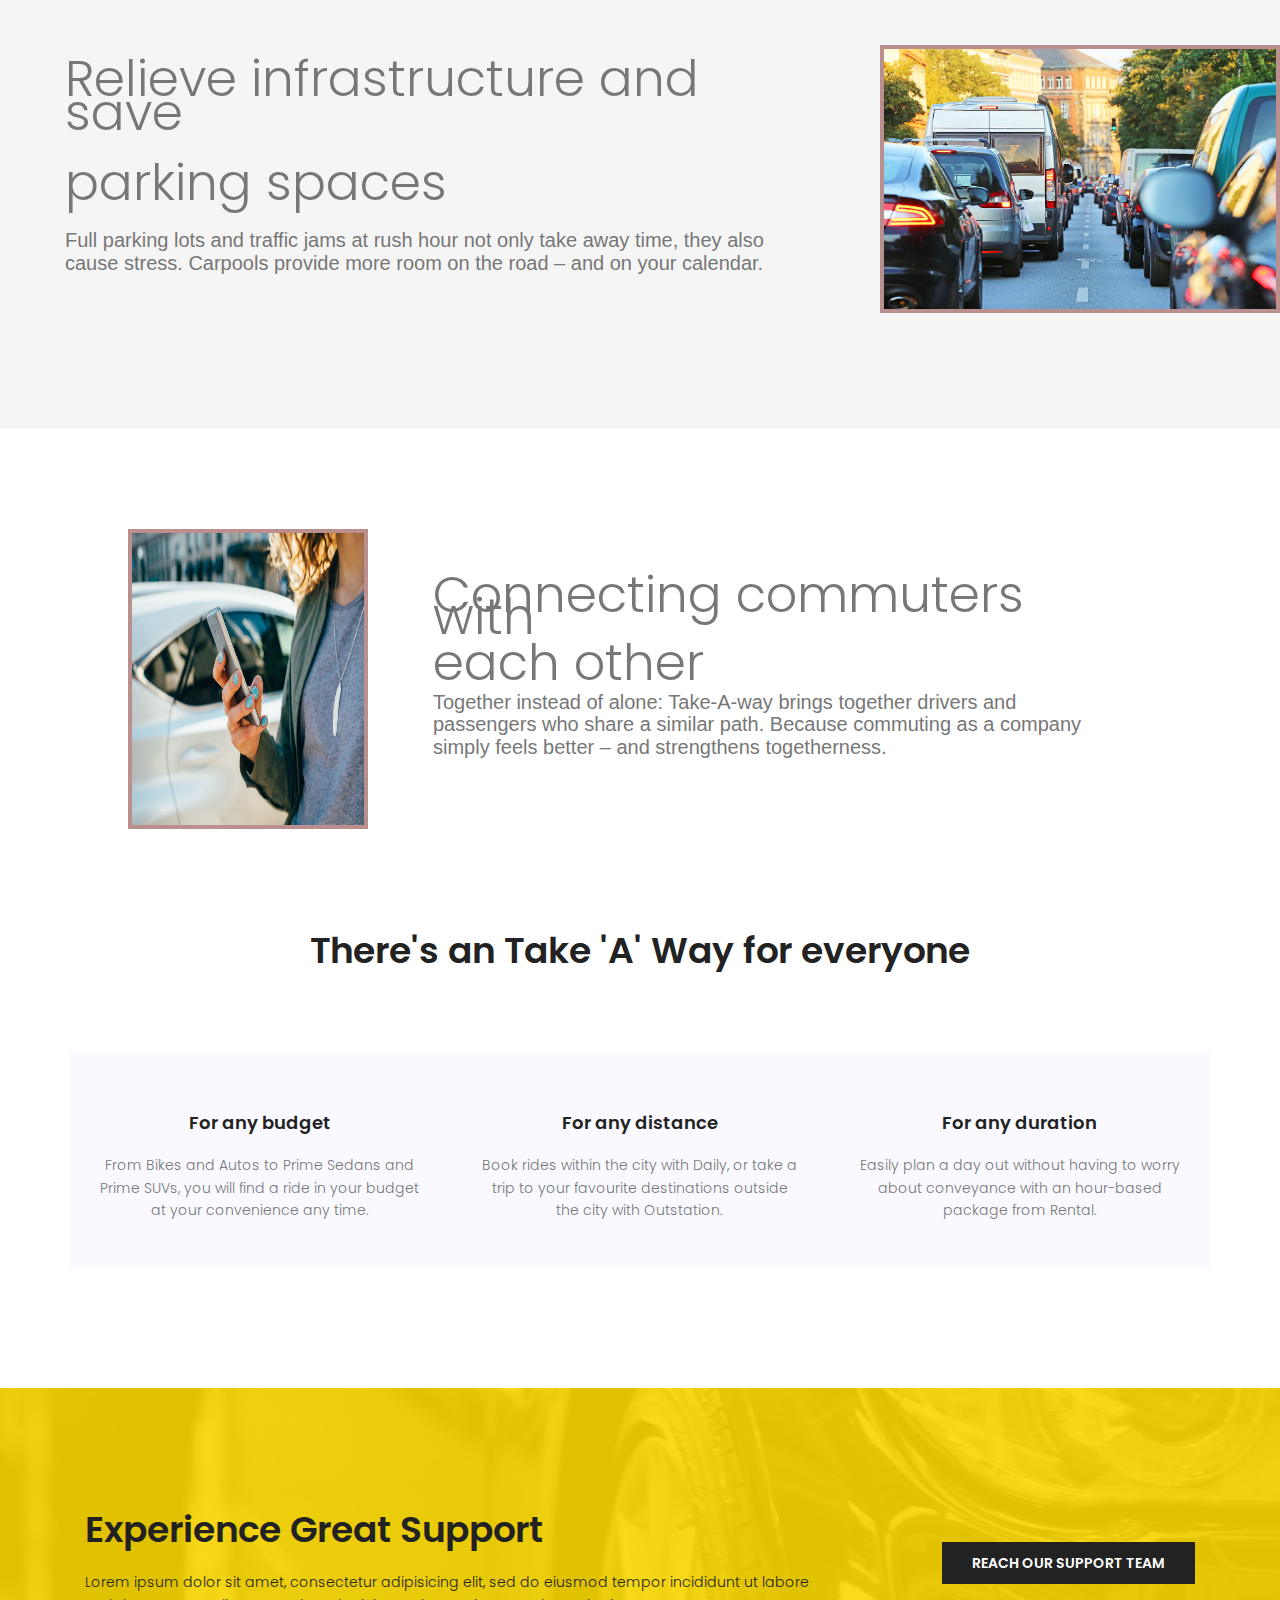
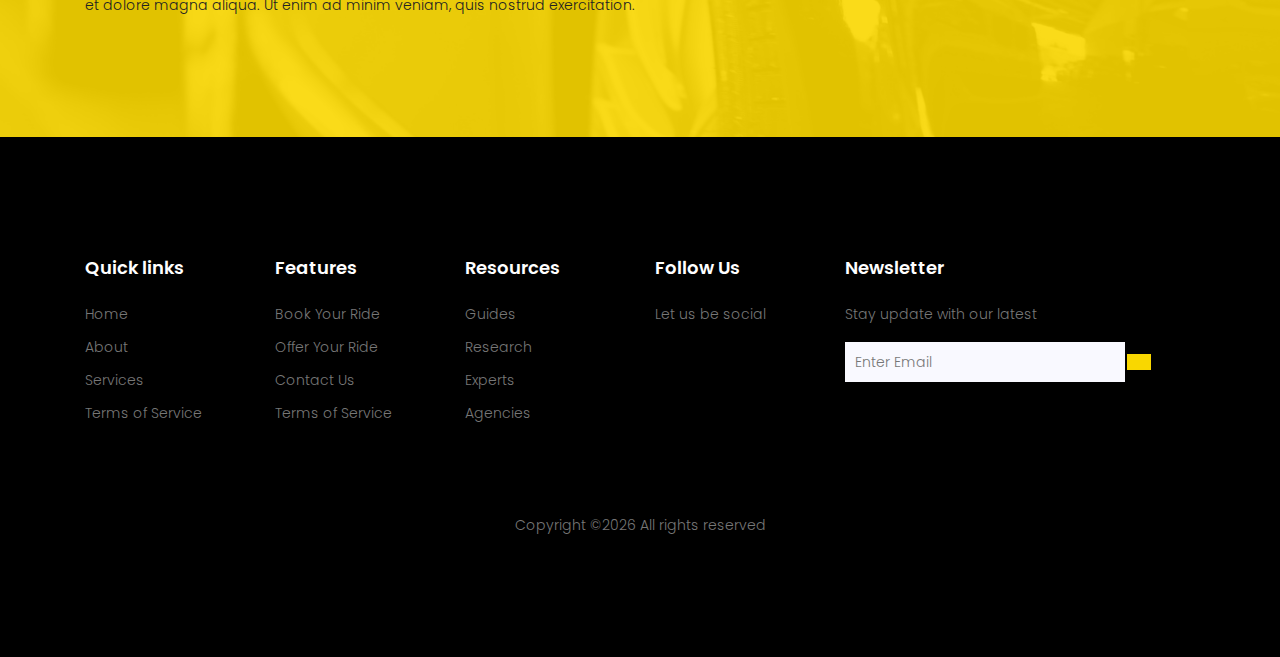
==== commit 79d34388: "aakhir ho hi gya\(> <)/" ====
--- a/index.html
+++ b/index.html
@@ -48,7 +48,7 @@
 							<ul class="nav-menu">
 							  <li class="menu-active"><a href="index.html">Home</a></li>
 							  <li><a href="about.html">Help Center</a></li>
-							  <li><a href="service.html">Services</a></li>
+							  <li><a href="login.html">Login</a></li>
 							  <li><a href="gallery.html">Publish a Ride</a></li>
 							  <li class="menu-has-children"><a href="">About Us</a>
 							    <ul>
@@ -64,6 +64,87 @@
 							  </li>
 							  <li><a href="booking.html"><input style="font-size: larger; font-weight: bolder;" type="text" placeholder="search Your Ride" name="search" </a></li>							  			          	          
 							  <li><a href="contact.html">Contact</a></li>
+							  <li><a href="women.html">Women Only</a></li>
+							  
+
+							</ul>
+						</nav><!-- #nav-menu-container -->		
+			    	</div>
+			    </div>
+			  </header>
+
+			  <!DOCTYPE html>
+	<html lang="zxx" class="no-js">
+	<head>
+		<!-- Mobile Specific Meta -->
+		<meta name="viewport" content="width=device-width, initial-scale=1, shrink-to-fit=no">
+		<!-- Favicon-->
+		<link rel="shortcut icon" href="img/fav.png">
+		<!-- Author Meta -->
+		<meta name="author" content="colorlib">
+		<!-- Meta Description -->
+		<meta name="description" content="">
+		<!-- Meta Keyword -->
+		<meta name="keywords" content="">
+		<!-- meta character set -->
+		<meta charset="UTF-8">
+		<!-- Site Title -->
+		<title>Take'A' Way</title>
+
+		<link href="https://fonts.googleapis.com/css?family=Poppins:100,200,400,300,500,600,700" rel="stylesheet"> 
+			<!--
+			CSS
+			============================================= -->
+			<link rel="stylesheet" href="css/linearicons.css">
+			<link rel="stylesheet" href="css/font-awesome.min.css">
+			<link rel="stylesheet" href="css/bootstrap.css">
+			<link rel="stylesheet" href="css/magnific-popup.css">
+			<link rel="stylesheet" href="css/nice-select.css">							
+			<link rel="stylesheet" href="css/animate.min.css">
+			<link rel="stylesheet" href="css/jquery-ui.css">			
+			<link rel="stylesheet" href="css/main.css">
+		</head>
+		<body>	
+			  <header id="header">
+		  		<div class="header-top">
+				</div>
+			    <div class="container main-menu">
+			    	<div class="row align-items-center justify-content-between d-flex">
+			    		<a href="index.html"><img src="WhatsApp Image 2022-12-23 at 23.23.31 (1).jpeg" width="30%" alt="" title="" /></a>		
+						<nav id="nav-menu-container">
+							<ul class="nav-menu">
+							  <li class="menu-active"><a href="index.html">Home</a></li>
+							  <li class="menu-has-children"><a href="index.html">About Us</a>
+							    <ul>
+							      <!-- <li><a href="blog-home.html"></a></li>
+							      <li><a href="blog-single.html"></a></li> -->
+							      <!-- <li class="menu-has-children"><a href="">Level 2</a> -->
+							        <ul>
+							          <!-- <li><a href="#">Item One</a></li>
+							          <li><a href="#">Item Two</a></li> -->
+							        </ul>
+							      </li>					              
+							    </ul>
+							  </li>
+
+
+							  <li><a href="gallery.html">Publish a Ride</a></li>
+
+							  
+							  
+							  
+
+							
+
+							  <li><a href="women.html">Women Only</a></li>
+							  
+							  
+							  						  			          	          
+							  <li><a href="contact.html">Contact</a></li>
+
+							  <li><a href="signup.html">Sign Up</a></li>
+							  <li><a href="login.html">Login</a></li>
+                             
 							</ul>
 						</nav><!-- #nav-menu-container -->		
 			    	</div>
@@ -154,7 +235,9 @@
 							    						    
 							    <div class="form-group">
 
-							            <button class="btn btn-default btn-lg btn-block text-center text-uppercase">Book Your Ride</button>
+									<a href="booking.html" class="primary-btn text-uppercase">Book For Ride</a>
+
+							            <!-- <button class="btn btn-default btn-lg btn-block text-center text-uppercase"> Book Your Ride</button> -->
 
 							    </div>
 							</form>
